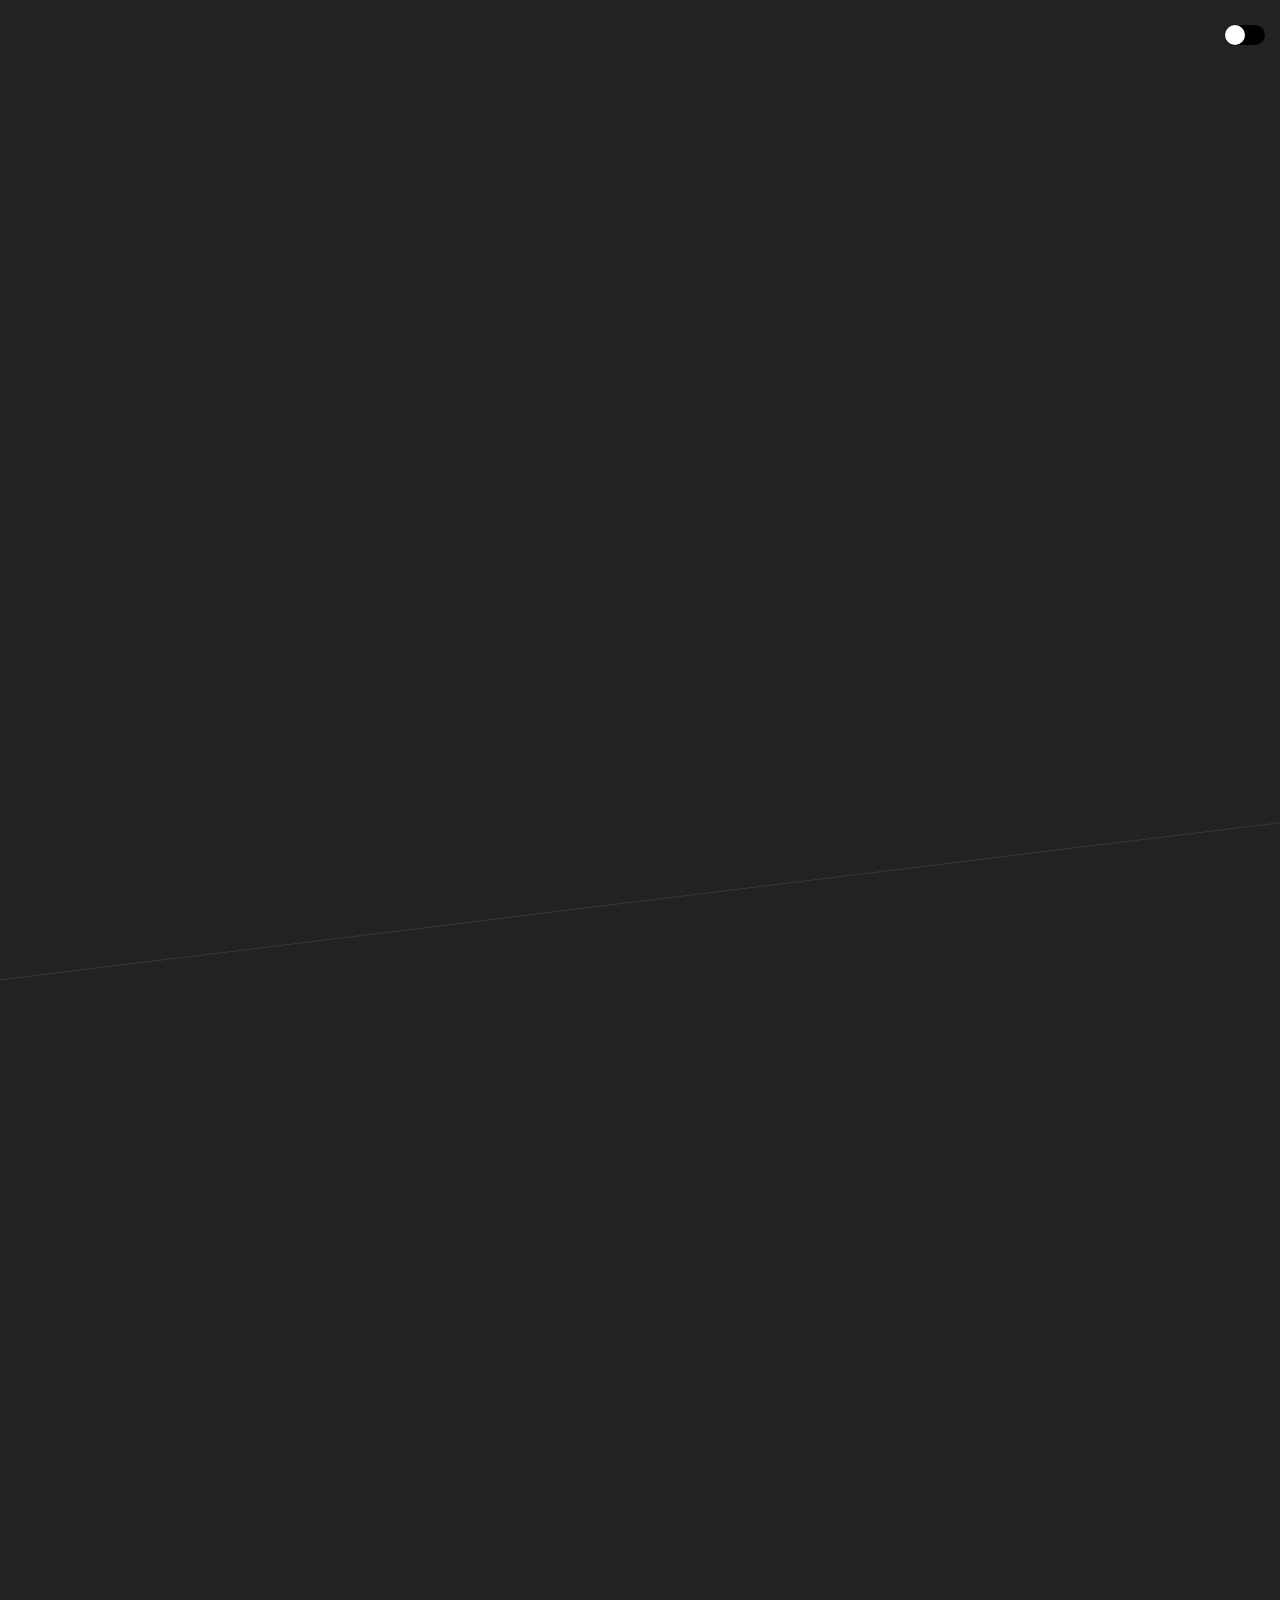
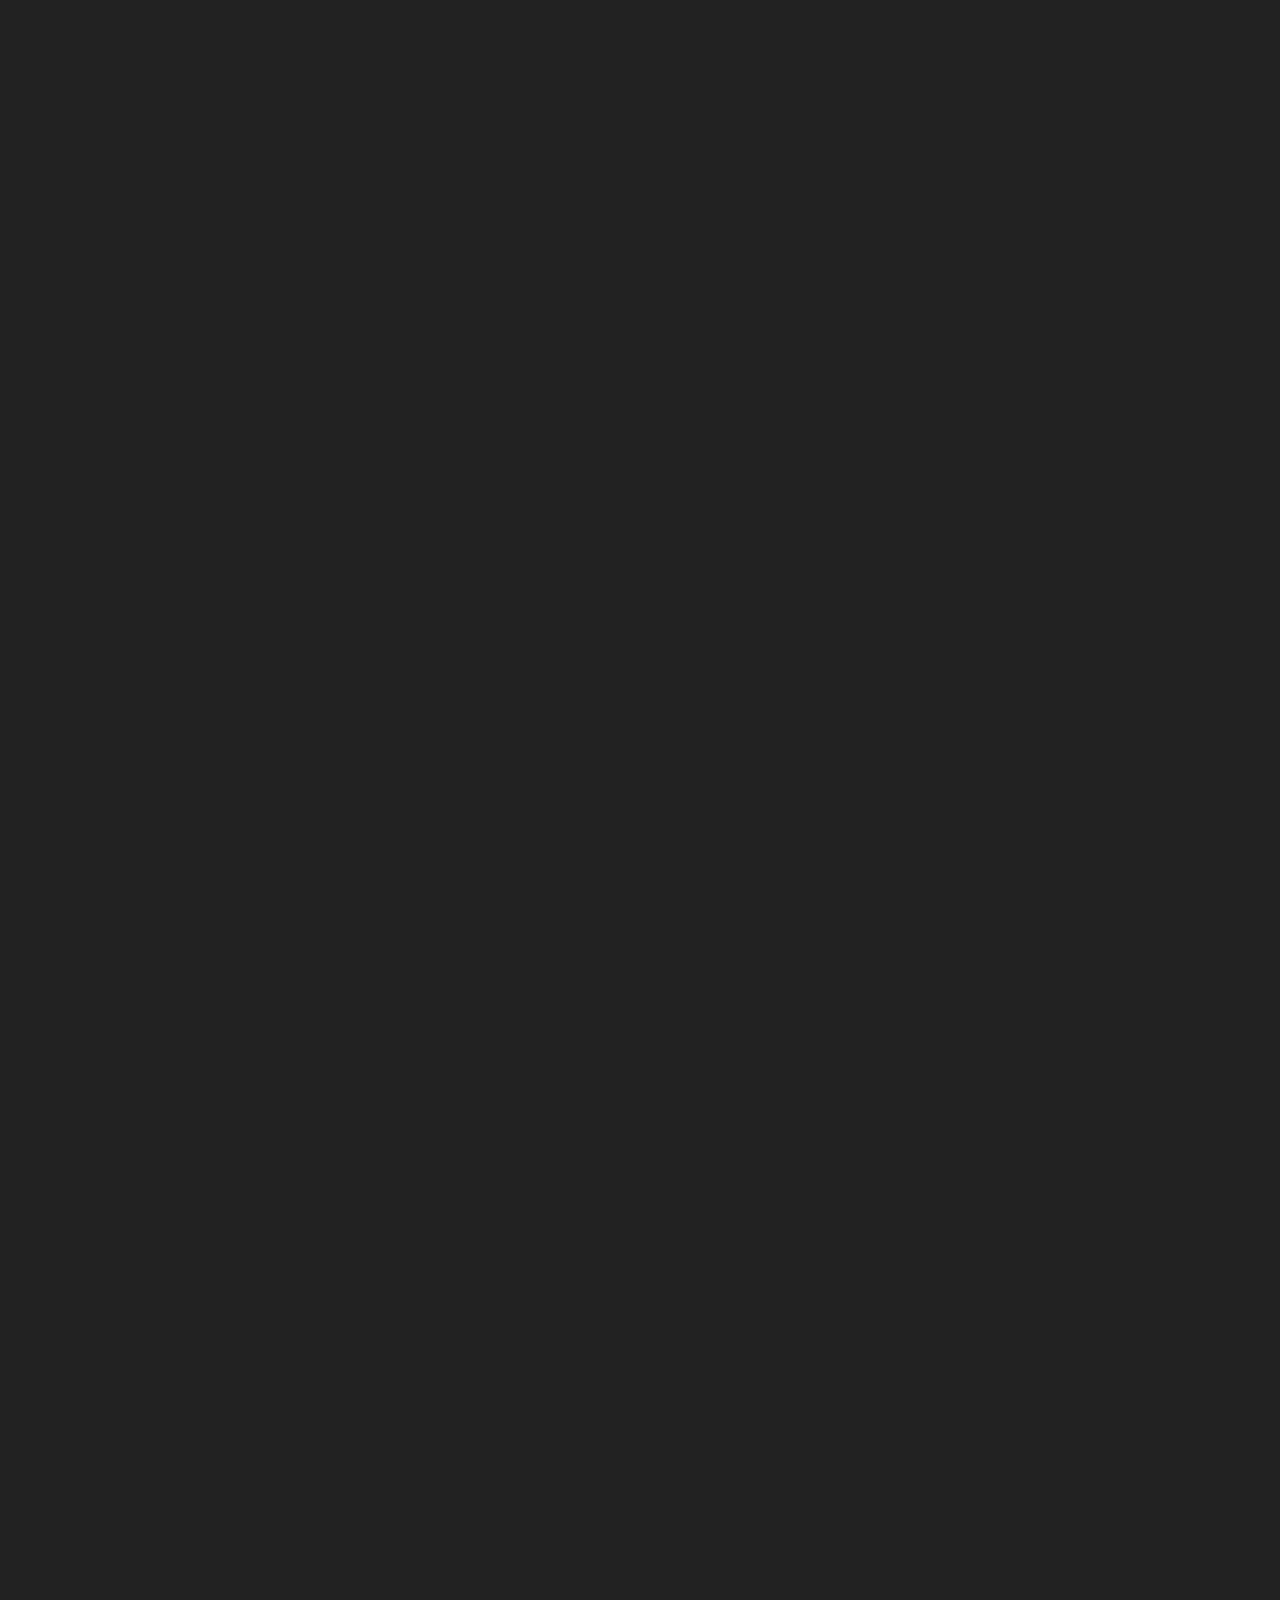
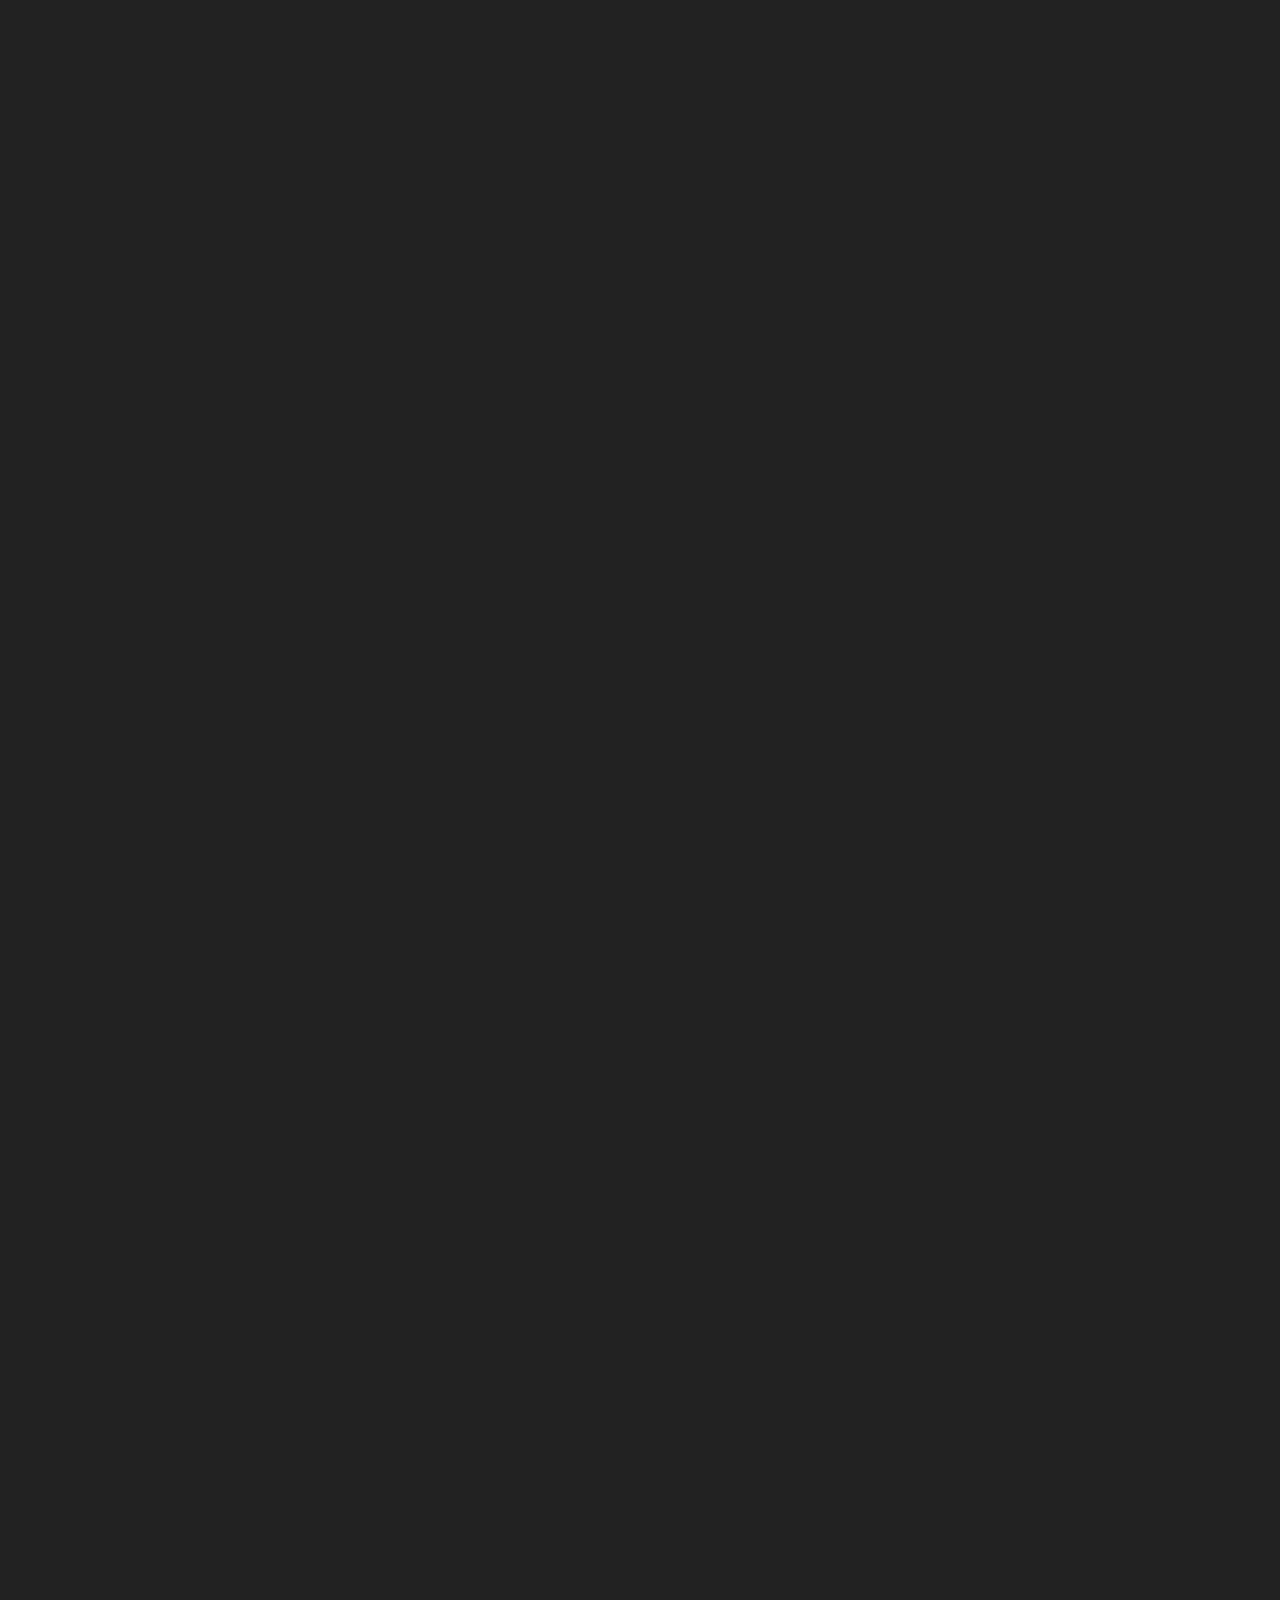
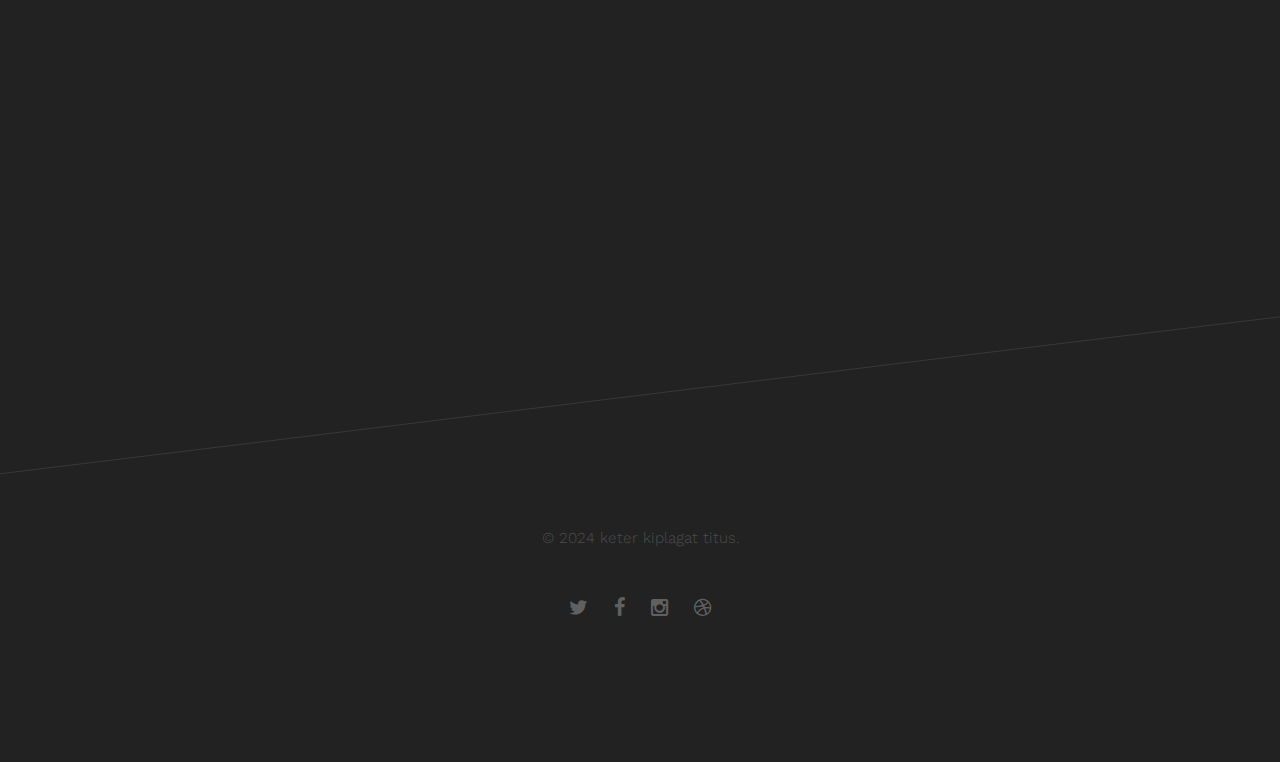
==== index.html @ f010ce53 "SEO update" ====
<!DOCTYPE html>
<!--[if lt IE 7]>      <html class="no-js lt-ie9 lt-ie8 lt-ie7"> <![endif]-->
<!--[if IE 7]>         <html class="no-js lt-ie9 lt-ie8"> <![endif]-->
<!--[if IE 8]>         <html class="no-js lt-ie9"> <![endif]-->
<!--[if gt IE 8]><!-->
<html class="no-js"> <!--<![endif]-->

<head>
	<meta charset="utf-8">
	<meta http-equiv="X-UA-Compatible" content="IE=edge">
	<title>Keter Titus</title>
	<meta name="viewport" content="width=device-width, initial-scale=1">
	<meta name="description" content="developer, writer, speaker, visionary " />
	<meta name="keywords" content="Keter, Titus, Kiplagat,developer, writer, speaker, footballer " />
	<meta name="author" content="keter titus" />

	<!-- Facebook and Twitter integration -->
	<meta property="og:title" content="" />
	<meta property="og:image" content="" />
	<meta property="og:url" content="" />
	<meta property="og:site_name" content="" />
	<meta property="og:description" content="" />
	<meta name="twitter:title" content="" />
	<meta name="twitter:image" content="" />
	<meta name="twitter:url" content="" />
	<meta name="twitter:card" content="" />

	<!-- Place favicon.ico and apple-touch-icon.png in the root directory -->
	<link rel="shortcut icon" href="favicon.ico">
	<link href='https://fonts.googleapis.com/css?family=Work+Sans:400,300,600,700' rel='stylesheet' type='text/css'>
	<link href='https://fonts.googleapis.com/css?family=Playfair+Display:400,400italic,700italic,700' rel='stylesheet'
		type='text/css'>
	<!-- Animate.css -->
	<link rel="stylesheet" href="css/animate.css">
	<!-- Flexslider -->
	<link rel="stylesheet" href="css/flexslider.css">
	<!-- Icomoon Icon Fonts-->
	<link rel="stylesheet" href="css/icomoon.css">
	<!-- Bootstrap  -->
	<link rel="stylesheet" href="css/bootstrap.css">
	<link rel="stylesheet" id="theme-switch" href="css/style.css">
	<!-- jQuery -->
	<script src="js/jquery.min.js"></script>
	<!-- jQuery Cookie -->
	<script src="js/jquery.cookie.js"></script>
	<script>
		if ($.cookie('styleCookie') === 'style-light.css') {
			$('html, body').css('background', '#eeeeee');
		} else if ($.cookie('styleCookie') === 'style.css') {
			$('html, body').css('background', '#222222');
		}
	</script>
	<!-- jQuery Easing -->
	<script src="js/jquery.easing.1.3.js"></script>
	<!-- Bootstrap -->
	<script src="js/bootstrap.min.js"></script>
	<!-- Waypoints -->
	<script src="js/jquery.waypoints.min.js"></script>
	<!-- Flexslider -->
	<script src="js/jquery.flexslider-min.js"></script>
	<!-- Viewport Units Buggyfill -->
	<script src="js/viewport-units-buggyfill.js"></script>
	<script src="js/google_map.js"></script>
	<script src="js/main.js"></script>
	<script src="js/modernizr-2.6.2.min.js"></script>


</head>
<style>
	.eTitle {
		display: flex;
		align-items: center;
		gap: 1vw;
	}
</style>

<body>

	<!-- Loader -->
	<div class="fh5co-loader"></div>

	<div id="fh5co-page">
		<nav id="fh5co-nav" role="navigation">
			<ul>
				<li class="animate-box fh5co-active"><a href="index.html" class="transition">Bio</a></li>
				<li class="animate-box"><a href="portfolio.html" class="transition">portfolio</a></li>
			</ul>
			<a class="style-toggle js-style-toggle" data-style="default" href="#">
				<span class="fh5co-circle"></span>
			</a>
		</nav>
		<header id="fh5co-header" role="banner" class="fh5co-project js-fh5co-waypoint no-border" data-colorbg="#222222"
			data-next="yes">
			<div class="container">
				<div class="fh5co-text-wrap animate-box" id="container">
					<div class="fh5co-intro-text">
						<h1>Hello, <span>I&acute;m KETER TITUS</span></h1>
						<!-- <h2>Explore my <a href="#" target="_blank">Github profile</a></h2> -->
						<h2>juniour developer, writer, speaker</h2>
					</div>

				</div>

			</div>
			<style>
				span {
					text-wrap: nowrap;
				}
			</style>
			<div class="btn-next animate-box fh5co-learn-more">
				<a href="#" class="scroll-btn">
					<span>More details</span>
					<i class="icon-chevron-down"></i>
				</a>

			</div>
		</header>

		<div class="js-fh5co-waypoint fh5co-project-detail" id="fh5co-main" data-colorbg="">
			<div class="container">


				<div class="row">
					<div class="col-md-12">
						<div class="row row-bottom-padded-sm animate-box">
							<div class="col-md-12">
								<figure class="fh5co-bio-photo"><img src="images/me4crop.jpg" class="img-responsive"
										alt="Free HTML5 Bootstrap Template"></figure>
							</div>
						</div>
						<div class="row row-bottom-padded-sm animate-box">

							<p>" driven, upbeat, forward-thinking, and open-minded, devoted to finding better
								tech-driven solutions. <br>
								As a pan-African, I am passionate about leveraging technology to create homegrown
								solutions by Africans, for Africa and beyond. <br>
								I belive that intergrating tech solution into the Kenyan Business Landscape
								Guarantess much progress and growth".</p>
							<div class="col-md-3">
								<h3 class="fh5co-section-heading"><span class="fh5co-number">N<sup>o</sup> 1</span> Bio
								</h3>
							</div>
							<div class="col-md-9">
								<section class="event-schedule">
									<div class="eduC">
										<div class="title">
											🏛️&ThickSpace;&ThickSpace;&MediumSpace;EDUCATION
										</div>
										<div class="titleGap"></div>
										<div class="titleGap"></div>
										<!-- Graduation Cap SVG -->
										<div class="eTitle">
											<?xml version="1.0" encoding="utf-8"?>
											<svg version="1.1" id="Layer_1" xmlns="http://www.w3.org/2000/svg"
												xmlns:xlink="http://www.w3.org/1999/xlink" x="0px" y="0px"
												viewBox="0 0 122.88 73.27"
												style="enable-background: new 0 0 122.88 73.27" xml:space="preserve"
												width="24" height="24" fill="white">
												<g>
													<path class="st0"
														d="M104.27,58.88l-0.54-19.99l-32.85,9.49c-2.96,0.65-5.88,0.96-8.74,0.97c-3.07,0.01-6.09-0.32-9.06-0.97 L21.7,38.79v20.27c0.9,10.53,31.11,13.75,40.38,14.19c7.43,0.36,36.78-3.52,40.64-9.57C103.55,62.36,104.07,60.76,104.27,58.88 L104.27,58.88z M117.58,24.5v24.43h0.77c0.53,0,0.96,0.43,0.96,0.96v6.57c0,0.52-0.43,0.96-0.96,0.96h-0.77v2.3 c0.98,0.18,1.73,1.05,1.73,2.08v0c0,1.16-0.96,2.12-2.12,2.12h-3.79c-1.16,0-2.12-0.95-2.12-2.12v0c0-1.03,0.75-1.9,1.73-2.08v-2.3 h-0.77c-0.52,0-0.96-0.43-0.96-0.96v-6.57c0-0.53,0.43-0.96,0.96-0.96h0.77v-23L73.03,38.35c-7.24,1.72-14.48,1.84-21.72,0 L7.18,25.18l-3.99-1.19c-4.97-2.03-3.73-6.8,0.9-7.9L54,1.19c5.15-1.47,10.29-1.7,15.44,0l49.01,14.72 c5.33,1.3,6.38,6.23,0.18,8.26L117.58,24.5L117.58,24.5z" />
												</g>
											</svg>

											<h3 class="text">Kabarak University - Nakuru</h3>
										</div>
										<p class="event-time">2021 - 2025</p>
										<p class="textMain">
											Undergraduate: BSc Computer Science
										</p>

										<!-- First Event: School -->

										<div class="eTitle">
											<!-- School Building SVG -->
											<svg id="Layer_1" data-name="Layer 1" xmlns="http://www.w3.org/2000/svg"
												viewBox="0 0 122.88 96.44" width="24" height="24" fill="white">
												<title>open-book</title>
												<path
													d="M12,73.51q.2-34.74.39-69.38A3.21,3.21,0,0,1,15,1h0C23.4-.75,36.64-.31,45.63,3.14a35.46,35.46,0,0,1,16,11.65,37.34,37.34,0,0,1,16-11.15C86.12.4,99-.38,108.23,1A3.2,3.2,0,0,1,111,4.14h0V73.8A3.21,3.21,0,0,1,107.77,77a3.49,3.49,0,0,1-.74-.09A53.45,53.45,0,0,0,83.58,79.1a71,71,0,0,0-15.77,8.26,69.09,69.09,0,0,1,21.24-3.1,125.42,125.42,0,0,1,27.41,3.48V14.84h3.21a3.21,3.21,0,0,1,3.21,3.21V91.94a3.21,3.21,0,0,1-3.21,3.21,3.18,3.18,0,0,1-1-.17A121.77,121.77,0,0,0,89,90.65a61.89,61.89,0,0,0-25.76,5.26,3.39,3.39,0,0,1-3.64,0,61.86,61.86,0,0,0-25.76-5.26A121.77,121.77,0,0,0,4.24,95a3.18,3.18,0,0,1-1,.17A3.21,3.21,0,0,1,0,91.94V18.05a3.21,3.21,0,0,1,3.21-3.21H6.42v72.9a125.42,125.42,0,0,1,27.41-3.48,68.84,68.84,0,0,1,22.71,3.57A48.7,48.7,0,0,0,41,79.39c-7-2.3-17.68-3.07-25.49-2.4A3.21,3.21,0,0,1,12,74.06a5,5,0,0,1,0-.55ZM73.64,64.4a2.3,2.3,0,1,1-2.5-3.85,51.46,51.46,0,0,1,11.8-5.4,53.73,53.73,0,0,1,13-2.67,2.29,2.29,0,1,1,.25,4.58,49.42,49.42,0,0,0-11.79,2.46A46.73,46.73,0,0,0,73.64,64.4Zm.2-17.76a2.29,2.29,0,0,1-2.46-3.87,52.71,52.71,0,0,1,11.74-5.3A54.12,54.12,0,0,1,95.9,34.85a2.3,2.3,0,0,1,.25,4.59,49.3,49.3,0,0,0-11.63,2.4,48,48,0,0,0-10.68,4.8Zm.06-17.7a2.3,2.3,0,1,1-2.46-3.89,52.54,52.54,0,0,1,11.72-5.27,53.71,53.71,0,0,1,12.74-2.6,2.29,2.29,0,1,1,.25,4.58,49.35,49.35,0,0,0-11.59,2.39A47.91,47.91,0,0,0,73.9,28.94ZM51.74,60.55a2.3,2.3,0,1,1-2.5,3.85,46.73,46.73,0,0,0-10.72-4.88,49.42,49.42,0,0,0-11.79-2.46A2.29,2.29,0,1,1,27,52.48a53.73,53.73,0,0,1,13,2.67,51.46,51.46,0,0,1,11.8,5.4ZM51.5,42.77A2.29,2.29,0,0,1,49,46.64a48,48,0,0,0-10.68-4.8,49.3,49.3,0,0,0-11.63-2.4A2.3,2.3,0,0,1,27,34.85a54.12,54.12,0,0,1,12.78,2.62,52.71,52.71,0,0,1,11.74,5.3Zm-.06-17.72A2.3,2.3,0,1,1,49,28.94a47.91,47.91,0,0,0-10.66-4.79,49.35,49.35,0,0,0-11.59-2.39A2.29,2.29,0,1,1,27,17.18a53.71,53.71,0,0,1,12.74,2.6,52.54,52.54,0,0,1,11.72,5.27ZM104.56,7c-7.42-.7-18.06.12-24.73,2.65A30,30,0,0,0,64.7,21.46V81.72a76.76,76.76,0,0,1,16.72-8.66,62.85,62.85,0,0,1,23.14-2.87V7ZM58.28,81.1V21.37c-3.36-5.93-8.79-9.89-14.93-12.24-7-2.67-17.75-3.27-24.56-2.3l-.36,63.56c7.43-.27,17.69.68,24.52,2.91a54.94,54.94,0,0,1,15.33,7.8Z" />
											</svg>

											<h3 class="text">St Patrick's National School - Iten</h3>
										</div>
										<p class="event-time">Year: 2017- 2020</p>


									</div>
								</section>

							</div>
						</div>

						<div class="row row-bottom-padded-sm animate-box">
							<div class="col-md-12">
								<figure class="fh5co-bio-photo"><img src="images/me2.JPG" class="img-responsive"
										alt="Free HTML5 Bootstrap Template"></figure>
							</div>
						</div>

						<div class="row animate-box row-bottom-padded-sm">
							<div class="col-md-3">
								<h3 class="fh5co-section-heading"><span class="fh5co-number">N<sup>o</sup> 2</span>
									Skills</h3>
							</div>
							<div class="col-md-9">
								<h3>Internet of Things(IoT)</h3>
								<p>Design and Implementation of Microproccessor base systems, Embeded systems and
									Real-Harware monitoring and response systems</p>
								<h3>Data Science and Artificial Intelligence</h3>
								<!-- <b> Fullstack Website and web application development</b> -->
								<p>Data manipulation and management with <b>Python</b> and <b>R</b></p>
								<p>Computer vision: Image analysis and manipulation</p>
								<p>Natural language Processing(NLP): custom chatbot design, training <a href="#"
										target="_blank">language sythesis models</a> ...</p>
								<p>Automated systems with AI</p>
								<h3>Software development</h3>
								<b> Fullstack Website and web application development</b>
								<p><a href="#" target="_blank">Frontend and backend design</a> with Node js, Django,
									Flask, FastApi,React, Tailwind HTML
									and CSS</p>
								<b> Native Application development</b>
								<p><a href="#" target="_blank">Android, IOS, Windows and Mac applications</a> with
									cross-platform frameworks- Flutter ,
									React Native</p>
								<h3>Database Administration</h3>
								<p>Database design and management</p>
								<h3>Network Administration</h3>
								<p>Network security, design and management</p>
							</div>
						</div>


						<div class="row animate-box row-bottom-padded-sm">
							<div class="col-md-3">
								<h3 class="fh5co-section-heading"><span class="fh5co-number">N<sup>o</sup> 3</span>
									Connect</h3>
							</div>
							<div class="col-md-9">
								<ul class="fh5co-social fh5co-stack">
									<li>
										<a href="#"><i class="icon-mail2"></i> ketertitus815@gmail.com</a>
									</li>
									<li>
										<a href="#"><i class="icon-twitter"></i> Twitter</a>
									</li>
									<li>
										<a href="#"><i class="icon-whatsapp"></i>+254 711 372 214</a>
									</li>
									<li>
										<a href="#"><i class="icon-phone"></i>+254 711 372 214</a>
									</li>
									<li>
										<a href="#"><i class="icon-facebook"></i> Facebook</a>
									</li>
									<li>
										<a href="#"><i class="icon-instagram"></i> Instagram</a>
									</li>
									<li>
										<a href="#"><i class="icon-dribbble"></i> Dribbble</a>
									</li>

								</ul>
							</div>
						</div>
					</div>
				</div>
			</div>
		</div>

		<footer id="fh5co-footer" class="js-fh5co-waypoint">
			<div class="container">
				<div class="row">
					<div class="col-md-12 text-center">
						<p><small>&copy; 2024 keter kiplagat titus.</small> </p>
						<ul class="fh5co-social">
							<li>
								<a href="#"><i class="icon-twitter"></i></a>
							</li>
							<li>
								<a href="#"><i class="icon-facebook"></i></a>
							</li>
							<li>
								<a href="#"><i class="icon-instagram"></i></a>
							</li>
							<li>
								<a href="#"><i class="icon-dribbble"></i></a>
							</li>
						</ul>
					</div>
				</div>
			</div>
		</footer>

	</div>

</body>

</html>
---- css/icomoon.css ----
@font-face {
	font-family: 'icomoon';
	src:url('../fonts/icomoon/icomoon.eot?qtatmt');
	src:url('../fonts/icomoon/icomoon.eot?qtatmt#iefix') format('embedded-opentype'),
		url('../fonts/icomoon/icomoon.ttf?qtatmt') format('truetype'),
		url('../fonts/icomoon/icomoon.woff?qtatmt') format('woff'),
		url('../fonts/icomoon/icomoon.svg?qtatmt#icomoon') format('svg');
	font-weight: normal;
	font-style: normal;
}

[class^="icon-"], [class*=" icon-"] {
	font-family: 'icomoon';
	speak: none;
	font-style: normal;
	font-weight: normal;
	font-variant: normal;
	text-transform: none;
	line-height: 1;

	/* Better Font Rendering =========== */
	-webkit-font-smoothing: antialiased;
	-moz-osx-font-smoothing: grayscale;
}

.icon-glass:before {
	content: "\f000";
}
.icon-music:before {
	content: "\f001";
}
.icon-search2:before {
	content: "\f002";
}
.icon-envelope-o:before {
	content: "\f003";
}
.icon-heart:before {
	content: "\f004";
}
.icon-star:before {
	content: "\f005";
}
.icon-star-o:before {
	content: "\f006";
}
.icon-user:before {
	content: "\f007";
}
.icon-film:before {
	content: "\f008";
}
.icon-th-large:before {
	content: "\f009";
}
.icon-th:before {
	content: "\f00a";
}
.icon-th-list:before {
	content: "\f00b";
}
.icon-check:before {
	content: "\f00c";
}
.icon-close:before {
	content: "\f00d";
}
.icon-remove:before {
	content: "\f00d";
}
.icon-times:before {
	content: "\f00d";
}
.icon-search-plus:before {
	content: "\f00e";
}
.icon-search-minus:before {
	content: "\f010";
}
.icon-power-off:before {
	content: "\f011";
}
.icon-signal:before {
	content: "\f012";
}
.icon-cog:before {
	content: "\f013";
}
.icon-gear:before {
	content: "\f013";
}
.icon-trash-o:before {
	content: "\f014";
}
.icon-home:before {
	content: "\f015";
}
.icon-file-o:before {
	content: "\f016";
}
.icon-clock-o:before {
	content: "\f017";
}
.icon-road:before {
	content: "\f018";
}
.icon-download:before {
	content: "\f019";
}
.icon-arrow-circle-o-down:before {
	content: "\f01a";
}
.icon-arrow-circle-o-up:before {
	content: "\f01b";
}
.icon-inbox:before {
	content: "\f01c";
}
.icon-play-circle-o:before {
	content: "\f01d";
}
.icon-repeat2:before {
	content: "\f01e";
}
.icon-rotate-right:before {
	content: "\f01e";
}
.icon-refresh:before {
	content: "\f021";
}
.icon-list-alt:before {
	content: "\f022";
}
.icon-lock:before {
	content: "\f023";
}
.icon-flag:before {
	content: "\f024";
}
.icon-headphones:before {
	content: "\f025";
}
.icon-volume-off:before {
	content: "\f026";
}
.icon-volume-down:before {
	content: "\f027";
}
.icon-volume-up:before {
	content: "\f028";
}
.icon-qrcode:before {
	content: "\f029";
}
.icon-barcode:before {
	content: "\f02a";
}
.icon-tag:before {
	content: "\f02b";
}
.icon-tags:before {
	content: "\f02c";
}
.icon-book:before {
	content: "\f02d";
}
.icon-bookmark:before {
	content: "\f02e";
}
.icon-print:before {
	content: "\f02f";
}
.icon-camera:before {
	content: "\f030";
}
.icon-font:before {
	content: "\f031";
}
.icon-bold:before {
	content: "\f032";
}
.icon-italic:before {
	content: "\f033";
}
.icon-text-height:before {
	content: "\f034";
}
.icon-text-width:before {
	content: "\f035";
}
.icon-align-left:before {
	content: "\f036";
}
.icon-align-center2:before {
	content: "\f037";
}
.icon-align-right:before {
	content: "\f038";
}
.icon-align-justify2:before {
	content: "\f039";
}
.icon-list:before {
	content: "\f03a";
}
.icon-dedent:before {
	content: "\f03b";
}
.icon-outdent:before {
	content: "\f03b";
}
.icon-indent:before {
	content: "\f03c";
}
.icon-video-camera:before {
	content: "\f03d";
}
.icon-image:before {
	content: "\f03e";
}
.icon-photo:before {
	content: "\f03e";
}
.icon-picture-o:before {
	content: "\f03e";
}
.icon-pencil:before {
	content: "\f040";
}
.icon-map-marker:before {
	content: "\f041";
}
.icon-adjust:before {
	content: "\f042";
}
.icon-tint:before {
	content: "\f043";
}
.icon-edit:before {
	content: "\f044";
}
.icon-pencil-square-o:before {
	content: "\f044";
}
.icon-share-square-o:before {
	content: "\f045";
}
.icon-check-square-o:before {
	content: "\f046";
}
.icon-arrows:before {
	content: "\f047";
}
.icon-step-backward:before {
	content: "\f048";
}
.icon-fast-backward:before {
	content: "\f049";
}
.icon-backward:before {
	content: "\f04a";
}
.icon-play2:before {
	content: "\f04b";
}
.icon-pause2:before {
	content: "\f04c";
}
.icon-stop2:before {
	content: "\f04d";
}
.icon-forward:before {
	content: "\f04e";
}
.icon-fast-forward2:before {
	content: "\f050";
}
.icon-step-forward:before {
	content: "\f051";
}
.icon-eject:before {
	content: "\f052";
}
.icon-chevron-left:before {
	content: "\f053";
}
.icon-chevron-right:before {
	content: "\f054";
}
.icon-plus-circle:before {
	content: "\f055";
}
.icon-minus-circle:before {
	content: "\f056";
}
.icon-times-circle:before {
	content: "\f057";
}
.icon-check-circle:before {
	content: "\f058";
}
.icon-question-circle:before {
	content: "\f059";
}
.icon-info-circle:before {
	content: "\f05a";
}
.icon-crosshairs:before {
	content: "\f05b";
}
.icon-times-circle-o:before {
	content: "\f05c";
}
.icon-check-circle-o:before {
	content: "\f05d";
}
.icon-ban2:before {
	content: "\f05e";
}
.icon-arrow-left:before {
	content: "\f060";
}
.icon-arrow-right:before {
	content: "\f061";
}
.icon-arrow-up:before {
	content: "\f062";
}
.icon-arrow-down:before {
	content: "\f063";
}
.icon-mail-forward:before {
	content: "\f064";
}
.icon-share:before {
	content: "\f064";
}
.icon-expand2:before {
	content: "\f065";
}
.icon-compress:before {
	content: "\f066";
}
.icon-plus:before {
	content: "\f067";
}
.icon-minus:before {
	content: "\f068";
}
.icon-asterisk:before {
	content: "\f069";
}
.icon-exclamation-circle:before {
	content: "\f06a";
}
.icon-gift:before {
	content: "\f06b";
}
.icon-leaf:before {
	content: "\f06c";
}
.icon-fire:before {
	content: "\f06d";
}
.icon-eye:before {
	content: "\f06e";
}
.icon-eye-slash:before {
	content: "\f070";
}
.icon-exclamation-triangle:before {
	content: "\f071";
}
.icon-warning:before {
	content: "\f071";
}
.icon-plane:before {
	content: "\f072";
}
.icon-calendar:before {
	content: "\f073";
}
.icon-random:before {
	content: "\f074";
}
.icon-comment:before {
	content: "\f075";
}
.icon-magnet:before {
	content: "\f076";
}
.icon-chevron-up:before {
	content: "\f077";
}
.icon-chevron-down:before {
	content: "\f078";
}
.icon-retweet:before {
	content: "\f079";
}
.icon-shopping-cart:before {
	content: "\f07a";
}
.icon-folder:before {
	content: "\f07b";
}
.icon-folder-open:before {
	content: "\f07c";
}
.icon-arrows-v:before {
	content: "\f07d";
}
.icon-arrows-h:before {
	content: "\f07e";
}
.icon-bar-chart:before {
	content: "\f080";
}
.icon-bar-chart-o:before {
	content: "\f080";
}
.icon-twitter-square:before {
	content: "\f081";
}
.icon-facebook-square:before {
	content: "\f082";
}
.icon-camera-retro:before {
	content: "\f083";
}
.icon-key:before {
	content: "\f084";
}
.icon-cogs:before {
	content: "\f085";
}
.icon-gears:before {
	content: "\f085";
}
.icon-comments:before {
	content: "\f086";
}
.icon-thumbs-o-up:before {
	content: "\f087";
}
.icon-thumbs-o-down:before {
	content: "\f088";
}
.icon-star-half:before {
	content: "\f089";
}
.icon-heart-o:before {
	content: "\f08a";
}
.icon-sign-out:before {
	content: "\f08b";
}
.icon-linkedin-square:before {
	content: "\f08c";
}
.icon-thumb-tack:before {
	content: "\f08d";
}
.icon-external-link:before {
	content: "\f08e";
}
.icon-sign-in:before {
	content: "\f090";
}
.icon-trophy:before {
	content: "\f091";
}
.icon-github-square:before {
	content: "\f092";
}
.icon-upload:before {
	content: "\f093";
}
.icon-lemon-o:before {
	content: "\f094";
}
.icon-phone:before {
	content: "\f095";
}
.icon-square-o:before {
	content: "\f096";
}
.icon-bookmark-o:before {
	content: "\f097";
}
.icon-phone-square:before {
	content: "\f098";
}
.icon-twitter:before {
	content: "\f099";
}
.icon-facebook:before {
	content: "\f09a";
}
.icon-facebook-f:before {
	content: "\f09a";
}
.icon-github:before {
	content: "\f09b";
}
.icon-unlock2:before {
	content: "\f09c";
}
.icon-credit-card:before {
	content: "\f09d";
}
.icon-feed:before {
	content: "\f09e";
}
.icon-rss:before {
	content: "\f09e";
}
.icon-hdd-o:before {
	content: "\f0a0";
}
.icon-bullhorn:before {
	content: "\f0a1";
}
.icon-bell-o:before {
	content: "\f0a2";
}
.icon-certificate:before {
	content: "\f0a3";
}
.icon-hand-o-right:before {
	content: "\f0a4";
}
.icon-hand-o-left:before {
	content: "\f0a5";
}
.icon-hand-o-up:before {
	content: "\f0a6";
}
.icon-hand-o-down:before {
	content: "\f0a7";
}
.icon-arrow-circle-left:before {
	content: "\f0a8";
}
.icon-arrow-circle-right:before {
	content: "\f0a9";
}
.icon-arrow-circle-up:before {
	content: "\f0aa";
}
.icon-arrow-circle-down:before {
	content: "\f0ab";
}
.icon-globe:before {
	content: "\f0ac";
}
.icon-wrench:before {
	content: "\f0ad";
}
.icon-tasks:before {
	content: "\f0ae";
}
.icon-filter:before {
	content: "\f0b0";
}
.icon-briefcase:before {
	content: "\f0b1";
}
.icon-arrows-alt:before {
	content: "\f0b2";
}
.icon-group:before {
	content: "\f0c0";
}
.icon-users:before {
	content: "\f0c0";
}
.icon-chain:before {
	content: "\f0c1";
}
.icon-link:before {
	content: "\f0c1";
}
.icon-cloud:before {
	content: "\f0c2";
}
.icon-flask:before {
	content: "\f0c3";
}
.icon-cut:before {
	content: "\f0c4";
}
.icon-scissors:before {
	content: "\f0c4";
}
.icon-copy:before {
	content: "\f0c5";
}
.icon-files-o:before {
	content: "\f0c5";
}
.icon-paperclip:before {
	content: "\f0c6";
}
.icon-floppy-o:before {
	content: "\f0c7";
}
.icon-save:before {
	content: "\f0c7";
}
.icon-square:before {
	content: "\f0c8";
}
.icon-bars:before {
	content: "\f0c9";
}
.icon-navicon:before {
	content: "\f0c9";
}
.icon-reorder:before {
	content: "\f0c9";
}
.icon-list-ul:before {
	content: "\f0ca";
}
.icon-list-ol:before {
	content: "\f0cb";
}
.icon-strikethrough:before {
	content: "\f0cc";
}
.icon-underline:before {
	content: "\f0cd";
}
.icon-table:before {
	content: "\f0ce";
}
.icon-magic:before {
	content: "\f0d0";
}
.icon-truck:before {
	content: "\f0d1";
}
.icon-pinterest:before {
	content: "\f0d2";
}
.icon-pinterest-square:before {
	content: "\f0d3";
}
.icon-google-plus-square:before {
	content: "\f0d4";
}
.icon-google-plus:before {
	content: "\f0d5";
}
.icon-money:before {
	content: "\f0d6";
}
.icon-caret-down:before {
	content: "\f0d7";
}
.icon-caret-up:before {
	content: "\f0d8";
}
.icon-caret-left:before {
	content: "\f0d9";
}
.icon-caret-right:before {
	content: "\f0da";
}
.icon-columns2:before {
	content: "\f0db";
}
.icon-sort:before {
	content: "\f0dc";
}
.icon-unsorted:before {
	content: "\f0dc";
}
.icon-sort-desc:before {
	content: "\f0dd";
}
.icon-sort-down:before {
	content: "\f0dd";
}
.icon-sort-asc:before {
	content: "\f0de";
}
.icon-sort-up:before {
	content: "\f0de";
}
.icon-envelope:before {
	content: "\f0e0";
}
.icon-linkedin:before {
	content: "\f0e1";
}
.icon-rotate-left:before {
	content: "\f0e2";
}
.icon-undo:before {
	content: "\f0e2";
}
.icon-gavel:before {
	content: "\f0e3";
}
.icon-legal:before {
	content: "\f0e3";
}
.icon-dashboard:before {
	content: "\f0e4";
}
.icon-tachometer:before {
	content: "\f0e4";
}
.icon-comment-o:before {
	content: "\f0e5";
}
.icon-comments-o:before {
	content: "\f0e6";
}
.icon-bolt:before {
	content: "\f0e7";
}
.icon-flash:before {
	content: "\f0e7";
}
.icon-sitemap:before {
	content: "\f0e8";
}
.icon-umbrella2:before {
	content: "\f0e9";
}
.icon-clipboard:before {
	content: "\f0ea";
}
.icon-paste:before {
	content: "\f0ea";
}
.icon-lightbulb-o:before {
	content: "\f0eb";
}
.icon-exchange:before {
	content: "\f0ec";
}
.icon-cloud-download2:before {
	content: "\f0ed";
}
.icon-cloud-upload2:before {
	content: "\f0ee";
}
.icon-user-md:before {
	content: "\f0f0";
}
.icon-stethoscope:before {
	content: "\f0f1";
}
.icon-suitcase:before {
	content: "\f0f2";
}
.icon-bell:before {
	content: "\f0f3";
}
.icon-coffee:before {
	content: "\f0f4";
}
.icon-cutlery:before {
	content: "\f0f5";
}
.icon-file-text-o:before {
	content: "\f0f6";
}
.icon-building-o:before {
	content: "\f0f7";
}
.icon-hospital-o:before {
	content: "\f0f8";
}
.icon-ambulance:before {
	content: "\f0f9";
}
.icon-medkit:before {
	content: "\f0fa";
}
.icon-fighter-jet:before {
	content: "\f0fb";
}
.icon-beer:before {
	content: "\f0fc";
}
.icon-h-square:before {
	content: "\f0fd";
}
.icon-plus-square:before {
	content: "\f0fe";
}
.icon-angle-double-left:before {
	content: "\f100";
}
.icon-angle-double-right:before {
	content: "\f101";
}
.icon-angle-double-up:before {
	content: "\f102";
}
.icon-angle-double-down:before {
	content: "\f103";
}
.icon-angle-left:before {
	content: "\f104";
}
.icon-angle-right:before {
	content: "\f105";
}
.icon-angle-up:before {
	content: "\f106";
}
.icon-angle-down:before {
	content: "\f107";
}
.icon-desktop:before {
	content: "\f108";
}
.icon-laptop:before {
	content: "\f109";
}
.icon-tablet:before {
	content: "\f10a";
}
.icon-mobile:before {
	content: "\f10b";
}
.icon-mobile-phone:before {
	content: "\f10b";
}
.icon-circle-o:before {
	content: "\f10c";
}
.icon-quote-left:before {
	content: "\f10d";
}
.icon-quote-right:before {
	content: "\f10e";
}
.icon-spinner:before {
	content: "\f110";
}
.icon-circle:before {
	content: "\f111";
}
.icon-mail-reply:before {
	content: "\f112";
}
.icon-reply:before {
	content: "\f112";
}
.icon-github-alt:before {
	content: "\f113";
}
.icon-folder-o:before {
	content: "\f114";
}
.icon-folder-open-o:before {
	content: "\f115";
}
.icon-smile-o:before {
	content: "\f118";
}
.icon-frown-o:before {
	content: "\f119";
}
.icon-meh-o:before {
	content: "\f11a";
}
.icon-gamepad:before {
	content: "\f11b";
}
.icon-keyboard-o:before {
	content: "\f11c";
}
.icon-flag-o:before {
	content: "\f11d";
}
.icon-flag-checkered:before {
	content: "\f11e";
}
.icon-terminal:before {
	content: "\f120";
}
.icon-code:before {
	content: "\f121";
}
.icon-mail-reply-all:before {
	content: "\f122";
}
.icon-reply-all:before {
	content: "\f122";
}
.icon-star-half-empty:before {
	content: "\f123";
}
.icon-star-half-full:before {
	content: "\f123";
}
.icon-star-half-o:before {
	content: "\f123";
}
.icon-location-arrow:before {
	content: "\f124";
}
.icon-crop:before {
	content: "\f125";
}
.icon-code-fork:before {
	content: "\f126";
}
.icon-chain-broken:before {
	content: "\f127";
}
.icon-unlink:before {
	content: "\f127";
}
.icon-question:before {
	content: "\f128";
}
.icon-info:before {
	content: "\f129";
}
.icon-exclamation:before {
	content: "\f12a";
}
.icon-superscript:before {
	content: "\f12b";
}
.icon-subscript:before {
	content: "\f12c";
}
.icon-eraser:before {
	content: "\f12d";
}
.icon-puzzle-piece:before {
	content: "\f12e";
}
.icon-microphone2:before {
	content: "\f130";
}
.icon-microphone-slash:before {
	content: "\f131";
}
.icon-shield:before {
	content: "\f132";
}
.icon-calendar-o:before {
	content: "\f133";
}
.icon-fire-extinguisher:before {
	content: "\f134";
}
.icon-rocket:before {
	content: "\f135";
}
.icon-maxcdn:before {
	content: "\f136";
}
.icon-chevron-circle-left:before {
	content: "\f137";
}
.icon-chevron-circle-right:before {
	content: "\f138";
}
.icon-chevron-circle-up:before {
	content: "\f139";
}
.icon-chevron-circle-down:before {
	content: "\f13a";
}
.icon-html5:before {
	content: "\f13b";
}
.icon-css3:before {
	content: "\f13c";
}
.icon-anchor2:before {
	content: "\f13d";
}
.icon-unlock-alt:before {
	content: "\f13e";
}
.icon-bullseye:before {
	content: "\f140";
}
.icon-ellipsis-h:before {
	content: "\f141";
}
.icon-ellipsis-v:before {
	content: "\f142";
}
.icon-rss-square:before {
	content: "\f143";
}
.icon-play-circle:before {
	content: "\f144";
}
.icon-ticket:before {
	content: "\f145";
}
.icon-minus-square:before {
	content: "\f146";
}
.icon-minus-square-o:before {
	content: "\f147";
}
.icon-level-up:before {
	content: "\f148";
}
.icon-level-down:before {
	content: "\f149";
}
.icon-check-square:before {
	content: "\f14a";
}
.icon-pencil-square:before {
	content: "\f14b";
}
.icon-external-link-square:before {
	content: "\f14c";
}
.icon-share-square:before {
	content: "\f14d";
}
.icon-compass:before {
	content: "\f14e";
}
.icon-caret-square-o-down:before {
	content: "\f150";
}
.icon-toggle-down:before {
	content: "\f150";
}
.icon-caret-square-o-up:before {
	content: "\f151";
}
.icon-toggle-up:before {
	content: "\f151";
}
.icon-caret-square-o-right:before {
	content: "\f152";
}
.icon-toggle-right:before {
	content: "\f152";
}
.icon-eur:before {
	content: "\f153";
}
.icon-euro:before {
	content: "\f153";
}
.icon-gbp:before {
	content: "\f154";
}
.icon-dollar:before {
	content: "\f155";
}
.icon-usd:before {
	content: "\f155";
}
.icon-inr:before {
	content: "\f156";
}
.icon-rupee:before {
	content: "\f156";
}
.icon-cny:before {
	content: "\f157";
}
.icon-jpy:before {
	content: "\f157";
}
.icon-rmb:before {
	content: "\f157";
}
.icon-yen:before {
	content: "\f157";
}
.icon-rouble:before {
	content: "\f158";
}
.icon-rub:before {
	content: "\f158";
}
.icon-ruble:before {
	content: "\f158";
}
.icon-krw:before {
	content: "\f159";
}
.icon-won:before {
	content: "\f159";
}
.icon-bitcoin:before {
	content: "\f15a";
}
.icon-btc:before {
	content: "\f15a";
}
.icon-file2:before {
	content: "\f15b";
}
.icon-file-text:before {
	content: "\f15c";
}
.icon-sort-alpha-asc:before {
	content: "\f15d";
}
.icon-sort-alpha-desc:before {
	content: "\f15e";
}
.icon-sort-amount-asc:before {
	content: "\f160";
}
.icon-sort-amount-desc:before {
	content: "\f161";
}
.icon-sort-numeric-asc:before {
	content: "\f162";
}
.icon-sort-numeric-desc:before {
	content: "\f163";
}
.icon-thumbs-up:before {
	content: "\f164";
}
.icon-thumbs-down:before {
	content: "\f165";
}
.icon-youtube-square:before {
	content: "\f166";
}
.icon-youtube:before {
	content: "\f167";
}
.icon-xing:before {
	content: "\f168";
}
.icon-xing-square:before {
	content: "\f169";
}
.icon-youtube-play:before {
	content: "\f16a";
}
.icon-dropbox:before {
	content: "\f16b";
}
.icon-stack-overflow:before {
	content: "\f16c";
}
.icon-instagram:before {
	content: "\f16d";
}
.icon-flickr:before {
	content: "\f16e";
}
.icon-adn:before {
	content: "\f170";
}
.icon-bitbucket:before {
	content: "\f171";
}
.icon-bitbucket-square:before {
	content: "\f172";
}
.icon-tumblr:before {
	content: "\f173";
}
.icon-tumblr-square:before {
	content: "\f174";
}
.icon-long-arrow-down:before {
	content: "\f175";
}
.icon-long-arrow-up:before {
	content: "\f176";
}
.icon-long-arrow-left:before {
	content: "\f177";
}
.icon-long-arrow-right:before {
	content: "\f178";
}
.icon-apple:before {
	content: "\f179";
}
.icon-windows:before {
	content: "\f17a";
}
.icon-android:before {
	content: "\f17b";
}
.icon-linux:before {
	content: "\f17c";
}
.icon-dribbble:before {
	content: "\f17d";
}
.icon-skype:before {
	content: "\f17e";
}
.icon-foursquare:before {
	content: "\f180";
}
.icon-trello:before {
	content: "\f181";
}
.icon-female:before {
	content: "\f182";
}
.icon-male:before {
	content: "\f183";
}
.icon-gittip:before {
	content: "\f184";
}
.icon-gratipay:before {
	content: "\f184";
}
.icon-sun-o:before {
	content: "\f185";
}
.icon-moon-o:before {
	content: "\f186";
}
.icon-archive:before {
	content: "\f187";
}
.icon-bug:before {
	content: "\f188";
}
.icon-vk:before {
	content: "\f189";
}
.icon-weibo:before {
	content: "\f18a";
}
.icon-renren:before {
	content: "\f18b";
}
.icon-pagelines:before {
	content: "\f18c";
}
.icon-stack-exchange:before {
	content: "\f18d";
}
.icon-arrow-circle-o-right:before {
	content: "\f18e";
}
.icon-arrow-circle-o-left:before {
	content: "\f190";
}
.icon-caret-square-o-left:before {
	content: "\f191";
}
.icon-toggle-left:before {
	content: "\f191";
}
.icon-dot-circle-o:before {
	content: "\f192";
}
.icon-wheelchair:before {
	content: "\f193";
}
.icon-vimeo-square:before {
	content: "\f194";
}
.icon-try:before {
	content: "\f195";
}
.icon-turkish-lira:before {
	content: "\f195";
}
.icon-plus-square-o:before {
	content: "\f196";
}
.icon-space-shuttle:before {
	content: "\f197";
}
.icon-slack:before {
	content: "\f198";
}
.icon-envelope-square:before {
	content: "\f199";
}
.icon-wordpress:before {
	content: "\f19a";
}
.icon-openid:before {
	content: "\f19b";
}
.icon-bank:before {
	content: "\f19c";
}
.icon-institution:before {
	content: "\f19c";
}
.icon-university:before {
	content: "\f19c";
}
.icon-graduation-cap:before {
	content: "\f19d";
}
.icon-mortar-board:before {
	content: "\f19d";
}
.icon-yahoo:before {
	content: "\f19e";
}
.icon-google:before {
	content: "\f1a0";
}
.icon-reddit:before {
	content: "\f1a1";
}
.icon-reddit-square:before {
	content: "\f1a2";
}
.icon-stumbleupon-circle:before {
	content: "\f1a3";
}
.icon-stumbleupon:before {
	content: "\f1a4";
}
.icon-delicious:before {
	content: "\f1a5";
}
.icon-digg:before {
	content: "\f1a6";
}
.icon-pied-piper:before {
	content: "\f1a7";
}
.icon-pied-piper-alt:before {
	content: "\f1a8";
}
.icon-drupal:before {
	content: "\f1a9";
}
.icon-joomla:before {
	content: "\f1aa";
}
.icon-language:before {
	content: "\f1ab";
}
.icon-fax:before {
	content: "\f1ac";
}
.icon-building:before {
	content: "\f1ad";
}
.icon-child:before {
	content: "\f1ae";
}
.icon-paw:before {
	content: "\f1b0";
}
.icon-spoon:before {
	content: "\f1b1";
}
.icon-cube:before {
	content: "\f1b2";
}
.icon-cubes:before {
	content: "\f1b3";
}
.icon-behance:before {
	content: "\f1b4";
}
.icon-behance-square:before {
	content: "\f1b5";
}
.icon-steam:before {
	content: "\f1b6";
}
.icon-steam-square:before {
	content: "\f1b7";
}
.icon-recycle:before {
	content: "\f1b8";
}
.icon-automobile:before {
	content: "\f1b9";
}
.icon-car:before {
	content: "\f1b9";
}
.icon-cab:before {
	content: "\f1ba";
}
.icon-taxi:before {
	content: "\f1ba";
}
.icon-tree:before {
	content: "\f1bb";
}
.icon-spotify:before {
	content: "\f1bc";
}
.icon-deviantart:before {
	content: "\f1bd";
}
.icon-soundcloud:before {
	content: "\f1be";
}
.icon-database:before {
	content: "\f1c0";
}
.icon-file-pdf-o:before {
	content: "\f1c1";
}
.icon-file-word-o:before {
	content: "\f1c2";
}
.icon-file-excel-o:before {
	content: "\f1c3";
}
.icon-file-powerpoint-o:before {
	content: "\f1c4";
}
.icon-file-image-o:before {
	content: "\f1c5";
}
.icon-file-photo-o:before {
	content: "\f1c5";
}
.icon-file-picture-o:before {
	content: "\f1c5";
}
.icon-file-archive-o:before {
	content: "\f1c6";
}
.icon-file-zip-o:before {
	content: "\f1c6";
}
.icon-file-audio-o:before {
	content: "\f1c7";
}
.icon-file-sound-o:before {
	content: "\f1c7";
}
.icon-file-movie-o:before {
	content: "\f1c8";
}
.icon-file-video-o:before {
	content: "\f1c8";
}
.icon-file-code-o:before {
	content: "\f1c9";
}
.icon-vine:before {
	content: "\f1ca";
}
.icon-codepen:before {
	content: "\f1cb";
}
.icon-jsfiddle:before {
	content: "\f1cc";
}
.icon-life-bouy:before {
	content: "\f1cd";
}
.icon-life-buoy:before {
	content: "\f1cd";
}
.icon-life-ring:before {
	content: "\f1cd";
}
.icon-life-saver:before {
	content: "\f1cd";
}
.icon-support:before {
	content: "\f1cd";
}
.icon-circle-o-notch:before {
	content: "\f1ce";
}
.icon-ra:before {
	content: "\f1d0";
}
.icon-rebel:before {
	content: "\f1d0";
}
.icon-empire:before {
	content: "\f1d1";
}
.icon-ge:before {
	content: "\f1d1";
}
.icon-git-square:before {
	content: "\f1d2";
}
.icon-git:before {
	content: "\f1d3";
}
.icon-hacker-news:before {
	content: "\f1d4";
}
.icon-y-combinator-square:before {
	content: "\f1d4";
}
.icon-yc-square:before {
	content: "\f1d4";
}
.icon-tencent-weibo:before {
	content: "\f1d5";
}
.icon-qq:before {
	content: "\f1d6";
}
.icon-wechat:before {
	content: "\f1d7";
}
.icon-weixin:before {
	content: "\f1d7";
}
.icon-paper-plane:before {
	content: "\f1d8";
}
.icon-send:before {
	content: "\f1d8";
}
.icon-paper-plane-o:before {
	content: "\f1d9";
}
.icon-send-o:before {
	content: "\f1d9";
}
.icon-history:before {
	content: "\f1da";
}
.icon-circle-thin:before {
	content: "\f1db";
}
.icon-header:before {
	content: "\f1dc";
}
.icon-paragraph2:before {
	content: "\f1dd";
}
.icon-sliders:before {
	content: "\f1de";
}
.icon-share-alt:before {
	content: "\f1e0";
}
.icon-share-alt-square:before {
	content: "\f1e1";
}
.icon-bomb:before {
	content: "\f1e2";
}
.icon-futbol-o:before {
	content: "\f1e3";
}
.icon-soccer-ball-o:before {
	content: "\f1e3";
}
.icon-tty:before {
	content: "\f1e4";
}
.icon-binoculars:before {
	content: "\f1e5";
}
.icon-plug:before {
	content: "\f1e6";
}
.icon-slideshare:before {
	content: "\f1e7";
}
.icon-twitch:before {
	content: "\f1e8";
}
.icon-yelp:before {
	content: "\f1e9";
}
.icon-newspaper-o:before {
	content: "\f1ea";
}
.icon-wifi:before {
	content: "\f1eb";
}
.icon-calculator:before {
	content: "\f1ec";
}
.icon-paypal:before {
	content: "\f1ed";
}
.icon-google-wallet:before {
	content: "\f1ee";
}
.icon-cc-visa:before {
	content: "\f1f0";
}
.icon-cc-mastercard:before {
	content: "\f1f1";
}
.icon-cc-discover:before {
	content: "\f1f2";
}
.icon-cc-amex:before {
	content: "\f1f3";
}
.icon-cc-paypal:before {
	content: "\f1f4";
}
.icon-cc-stripe:before {
	content: "\f1f5";
}
.icon-bell-slash:before {
	content: "\f1f6";
}
.icon-bell-slash-o:before {
	content: "\f1f7";
}
.icon-trash:before {
	content: "\f1f8";
}
.icon-copyright:before {
	content: "\f1f9";
}
.icon-at:before {
	content: "\f1fa";
}
.icon-eyedropper:before {
	content: "\f1fb";
}
.icon-paint-brush:before {
	content: "\f1fc";
}
.icon-birthday-cake:before {
	content: "\f1fd";
}
.icon-area-chart:before {
	content: "\f1fe";
}
.icon-pie-chart:before {
	content: "\f200";
}
.icon-line-chart:before {
	content: "\f201";
}
.icon-lastfm:before {
	content: "\f202";
}
.icon-lastfm-square:before {
	content: "\f203";
}
.icon-toggle-off:before {
	content: "\f204";
}
.icon-toggle-on:before {
	content: "\f205";
}
.icon-bicycle:before {
	content: "\f206";
}
.icon-bus:before {
	content: "\f207";
}
.icon-ioxhost:before {
	content: "\f208";
}
.icon-angellist:before {
	content: "\f209";
}
.icon-cc:before {
	content: "\f20a";
}
.icon-ils:before {
	content: "\f20b";
}
.icon-shekel:before {
	content: "\f20b";
}
.icon-sheqel:before {
	content: "\f20b";
}
.icon-meanpath:before {
	content: "\f20c";
}
.icon-buysellads:before {
	content: "\f20d";
}
.icon-connectdevelop:before {
	content: "\f20e";
}
.icon-dashcube:before {
	content: "\f210";
}
.icon-forumbee:before {
	content: "\f211";
}
.icon-leanpub:before {
	content: "\f212";
}
.icon-sellsy:before {
	content: "\f213";
}
.icon-shirtsinbulk:before {
	content: "\f214";
}
.icon-simplybuilt:before {
	content: "\f215";
}
.icon-skyatlas:before {
	content: "\f216";
}
.icon-cart-plus:before {
	content: "\f217";
}
.icon-cart-arrow-down:before {
	content: "\f218";
}
.icon-diamond:before {
	content: "\f219";
}
.icon-ship:before {
	content: "\f21a";
}
.icon-user-secret:before {
	content: "\f21b";
}
.icon-motorcycle:before {
	content: "\f21c";
}
.icon-street-view:before {
	content: "\f21d";
}
.icon-heartbeat:before {
	content: "\f21e";
}
.icon-venus:before {
	content: "\f221";
}
.icon-mars:before {
	content: "\f222";
}
.icon-mercury:before {
	content: "\f223";
}
.icon-intersex:before {
	content: "\f224";
}
.icon-transgender:before {
	content: "\f224";
}
.icon-transgender-alt:before {
	content: "\f225";
}
.icon-venus-double:before {
	content: "\f226";
}
.icon-mars-double:before {
	content: "\f227";
}
.icon-venus-mars:before {
	content: "\f228";
}
.icon-mars-stroke:before {
	content: "\f229";
}
.icon-mars-stroke-v:before {
	content: "\f22a";
}
.icon-mars-stroke-h:before {
	content: "\f22b";
}
.icon-neuter:before {
	content: "\f22c";
}
.icon-genderless:before {
	content: "\f22d";
}
.icon-facebook-official:before {
	content: "\f230";
}
.icon-pinterest-p:before {
	content: "\f231";
}
.icon-whatsapp:before {
	content: "\f232";
}
.icon-server2:before {
	content: "\f233";
}
.icon-user-plus:before {
	content: "\f234";
}
.icon-user-times:before {
	content: "\f235";
}
.icon-bed:before {
	content: "\f236";
}
.icon-hotel:before {
	content: "\f236";
}
.icon-viacoin:before {
	content: "\f237";
}
.icon-train:before {
	content: "\f238";
}
.icon-subway:before {
	content: "\f239";
}
.icon-medium:before {
	content: "\f23a";
}
.icon-y-combinator:before {
	content: "\f23b";
}
.icon-yc:before {
	content: "\f23b";
}
.icon-optin-monster:before {
	content: "\f23c";
}
.icon-opencart:before {
	content: "\f23d";
}
.icon-expeditedssl:before {
	content: "\f23e";
}
.icon-battery-4:before {
	content: "\f240";
}
.icon-battery-full:before {
	content: "\f240";
}
.icon-battery-3:before {
	content: "\f241";
}
.icon-battery-three-quarters:before {
	content: "\f241";
}
.icon-battery-2:before {
	content: "\f242";
}
.icon-battery-half:before {
	content: "\f242";
}
.icon-battery-1:before {
	content: "\f243";
}
.icon-battery-quarter:before {
	content: "\f243";
}
.icon-battery-0:before {
	content: "\f244";
}
.icon-battery-empty:before {
	content: "\f244";
}
.icon-mouse-pointer:before {
	content: "\f245";
}
.icon-i-cursor:before {
	content: "\f246";
}
.icon-object-group:before {
	content: "\f247";
}
.icon-object-ungroup:before {
	content: "\f248";
}
.icon-sticky-note:before {
	content: "\f249";
}
.icon-sticky-note-o:before {
	content: "\f24a";
}
.icon-cc-jcb:before {
	content: "\f24b";
}
.icon-cc-diners-club:before {
	content: "\f24c";
}
.icon-clone:before {
	content: "\f24d";
}
.icon-balance-scale:before {
	content: "\f24e";
}
.icon-hourglass-o:before {
	content: "\f250";
}
.icon-hourglass-1:before {
	content: "\f251";
}
.icon-hourglass-start:before {
	content: "\f251";
}
.icon-hourglass-2:before {
	content: "\f252";
}
.icon-hourglass-half:before {
	content: "\f252";
}
.icon-hourglass-3:before {
	content: "\f253";
}
.icon-hourglass-end:before {
	content: "\f253";
}
.icon-hourglass:before {
	content: "\f254";
}
.icon-hand-grab-o:before {
	content: "\f255";
}
.icon-hand-rock-o:before {
	content: "\f255";
}
.icon-hand-paper-o:before {
	content: "\f256";
}
.icon-hand-stop-o:before {
	content: "\f256";
}
.icon-hand-scissors-o:before {
	content: "\f257";
}
.icon-hand-lizard-o:before {
	content: "\f258";
}
.icon-hand-spock-o:before {
	content: "\f259";
}
.icon-hand-pointer-o:before {
	content: "\f25a";
}
.icon-hand-peace-o:before {
	content: "\f25b";
}
.icon-trademark:before {
	content: "\f25c";
}
.icon-registered:before {
	content: "\f25d";
}
.icon-creative-commons:before {
	content: "\f25e";
}
.icon-gg:before {
	content: "\f260";
}
.icon-gg-circle:before {
	content: "\f261";
}
.icon-tripadvisor:before {
	content: "\f262";
}
.icon-odnoklassniki:before {
	content: "\f263";
}
.icon-odnoklassniki-square:before {
	content: "\f264";
}
.icon-get-pocket:before {
	content: "\f265";
}
.icon-wikipedia-w:before {
	content: "\f266";
}
.icon-safari:before {
	content: "\f267";
}
.icon-chrome:before {
	content: "\f268";
}
.icon-firefox:before {
	content: "\f269";
}
.icon-opera:before {
	content: "\f26a";
}
.icon-internet-explorer:before {
	content: "\f26b";
}
.icon-television:before {
	content: "\f26c";
}
.icon-tv:before {
	content: "\f26c";
}
.icon-contao:before {
	content: "\f26d";
}
.icon-500px:before {
	content: "\f26e";
}
.icon-amazon:before {
	content: "\f270";
}
.icon-calendar-plus-o:before {
	content: "\f271";
}
.icon-calendar-minus-o:before {
	content: "\f272";
}
.icon-calendar-times-o:before {
	content: "\f273";
}
.icon-calendar-check-o:before {
	content: "\f274";
}
.icon-industry:before {
	content: "\f275";
}
.icon-map-pin:before {
	content: "\f276";
}
.icon-map-signs:before {
	content: "\f277";
}
.icon-map-o:before {
	content: "\f278";
}
.icon-map:before {
	content: "\f279";
}
.icon-commenting:before {
	content: "\f27a";
}
.icon-commenting-o:before {
	content: "\f27b";
}
.icon-houzz:before {
	content: "\f27c";
}
.icon-vimeo:before {
	content: "\f27d";
}
.icon-black-tie:before {
	content: "\f27e";
}
.icon-fonticons:before {
	content: "\f280";
}
.icon-eye2:before {
	content: "\e000";
}
.icon-paper-clip:before {
	content: "\e001";
}
.icon-mail2:before {
	content: "\e002";
}
.icon-toggle:before {
	content: "\e003";
}
.icon-layout:before {
	content: "\e004";
}
.icon-link2:before {
	content: "\e005";
}
.icon-bell2:before {
	content: "\e006";
}
.icon-lock2:before {
	content: "\e007";
}
.icon-unlock:before {
	content: "\e008";
}
.icon-ribbon:before {
	content: "\e009";
}
.icon-image2:before {
	content: "\e010";
}
.icon-signal2:before {
	content: "\e011";
}
.icon-target:before {
	content: "\e012";
}
.icon-clipboard2:before {
	content: "\e013";
}
.icon-clock2:before {
	content: "\e014";
}
.icon-watch:before {
	content: "\e015";
}
.icon-air-play:before {
	content: "\e016";
}
.icon-camera2:before {
	content: "\e017";
}
.icon-video2:before {
	content: "\e018";
}
.icon-disc:before {
	content: "\e019";
}
.icon-printer:before {
	content: "\e020";
}
.icon-monitor:before {
	content: "\e021";
}
.icon-server:before {
	content: "\e022";
}
.icon-cog2:before {
	content: "\e023";
}
.icon-heart2:before {
	content: "\e024";
}
.icon-paragraph:before {
	content: "\e025";
}
.icon-align-justify:before {
	content: "\e026";
}
.icon-align-left2:before {
	content: "\e027";
}
.icon-align-center:before {
	content: "\e028";
}
.icon-align-right2:before {
	content: "\e029";
}
.icon-book2:before {
	content: "\e030";
}
.icon-layers2:before {
	content: "\e031";
}
.icon-stack:before {
	content: "\e032";
}
.icon-stack-2:before {
	content: "\e033";
}
.icon-paper:before {
	content: "\e034";
}
.icon-paper-stack:before {
	content: "\e035";
}
.icon-search:before {
	content: "\e036";
}
.icon-zoom-in:before {
	content: "\e037";
}
.icon-zoom-out:before {
	content: "\e038";
}
.icon-reply2:before {
	content: "\e039";
}
.icon-circle-plus:before {
	content: "\e040";
}
.icon-circle-minus:before {
	content: "\e041";
}
.icon-circle-check:before {
	content: "\e042";
}
.icon-circle-cross:before {
	content: "\e043";
}
.icon-square-plus:before {
	content: "\e044";
}
.icon-square-minus:before {
	content: "\e045";
}
.icon-square-check:before {
	content: "\e046";
}
.icon-square-cross:before {
	content: "\e047";
}
.icon-microphone:before {
	content: "\e048";
}
.icon-record:before {
	content: "\e049";
}
.icon-skip-back:before {
	content: "\e050";
}
.icon-rewind:before {
	content: "\e051";
}
.icon-play:before {
	content: "\e052";
}
.icon-pause:before {
	content: "\e053";
}
.icon-stop:before {
	content: "\e054";
}
.icon-fast-forward:before {
	content: "\e055";
}
.icon-skip-forward:before {
	content: "\e056";
}
.icon-shuffle2:before {
	content: "\e057";
}
.icon-repeat:before {
	content: "\e058";
}
.icon-folder2:before {
	content: "\e059";
}
.icon-umbrella:before {
	content: "\e060";
}
.icon-moon2:before {
	content: "\e061";
}
.icon-thermometer2:before {
	content: "\e062";
}
.icon-drop2:before {
	content: "\e063";
}
.icon-sun:before {
	content: "\e064";
}
.icon-cloud2:before {
	content: "\e065";
}
.icon-cloud-upload:before {
	content: "\e066";
}
.icon-cloud-download:before {
	content: "\e067";
}
.icon-upload2:before {
	content: "\e068";
}
.icon-download2:before {
	content: "\e069";
}
.icon-location2:before {
	content: "\e070";
}
.icon-location-2:before {
	content: "\e071";
}
.icon-map2:before {
	content: "\e072";
}
.icon-battery2:before {
	content: "\e073";
}
.icon-head:before {
	content: "\e074";
}
.icon-briefcase2:before {
	content: "\e075";
}
.icon-speech-bubble:before {
	content: "\e076";
}
.icon-anchor:before {
	content: "\e077";
}
.icon-globe2:before {
	content: "\e078";
}
.icon-box2:before {
	content: "\e079";
}
.icon-reload:before {
	content: "\e080";
}
.icon-share2:before {
	content: "\e081";
}
.icon-marquee:before {
	content: "\e082";
}
.icon-marquee-plus:before {
	content: "\e083";
}
.icon-marquee-minus:before {
	content: "\e084";
}
.icon-tag2:before {
	content: "\e085";
}
.icon-power:before {
	content: "\e086";
}
.icon-command:before {
	content: "\e087";
}
.icon-alt:before {
	content: "\e088";
}
.icon-esc:before {
	content: "\e089";
}
.icon-bar-graph2:before {
	content: "\e090";
}
.icon-bar-graph-2:before {
	content: "\e091";
}
.icon-pie-graph:before {
	content: "\e092";
}
.icon-star2:before {
	content: "\e093";
}
.icon-arrow-left2:before {
	content: "\e094";
}
.icon-arrow-right2:before {
	content: "\e095";
}
.icon-arrow-up2:before {
	content: "\e096";
}
.icon-arrow-down2:before {
	content: "\e097";
}
.icon-volume:before {
	content: "\e098";
}
.icon-mute:before {
	content: "\e099";
}
.icon-content-right:before {
	content: "\e100";
}
.icon-content-left:before {
	content: "\e101";
}
.icon-grid2:before {
	content: "\e102";
}
.icon-grid-2:before {
	content: "\e103";
}
.icon-columns:before {
	content: "\e104";
}
.icon-loader:before {
	content: "\e105";
}
.icon-bag:before {
	content: "\e106";
}
.icon-ban:before {
	content: "\e107";
}
.icon-flag2:before {
	content: "\e108";
}
.icon-trash2:before {
	content: "\e109";
}
.icon-expand:before {
	content: "\e110";
}
.icon-contract:before {
	content: "\e111";
}
.icon-maximize:before {
	content: "\e112";
}
.icon-minimize:before {
	content: "\e113";
}
.icon-plus2:before {
	content: "\e114";
}
.icon-minus2:before {
	content: "\e115";
}
.icon-check2:before {
	content: "\e116";
}
.icon-cross2:before {
	content: "\e117";
}
.icon-move:before {
	content: "\e118";
}
.icon-delete:before {
	content: "\e119";
}
.icon-menu2:before {
	content: "\e120";
}
.icon-archive2:before {
	content: "\e121";
}
.icon-inbox2:before {
	content: "\e122";
}
.icon-outbox:before {
	content: "\e123";
}
.icon-file:before {
	content: "\e124";
}
.icon-file-add:before {
	content: "\e125";
}
.icon-file-subtract:before {
	content: "\e126";
}
.icon-help2:before {
	content: "\e127";
}
.icon-open:before {
	content: "\e128";
}
.icon-ellipsis:before {
	content: "\e129";
}
---- css/style.css ----
@font-face {
  font-family: 'icomoon';
  src: url("../fonts/icomoon/icomoon.eot?srf3rx");
  src: url("../fonts/icomoon/icomoon.eot?srf3rx#iefix") format("embedded-opentype"), url("../fonts/icomoon/icomoon.ttf?srf3rx") format("truetype"), url("../fonts/icomoon/icomoon.woff?srf3rx") format("woff"), url("../fonts/icomoon/icomoon.svg?srf3rx#icomoon") format("svg");
  font-weight: normal;
  font-style: normal;
}
/* =======================================================
*
* 	Template Style 
*	Edit this section
*
* ======================================================= */
html {
  background: #222222;
}

body {
  font-family: "Work Sans", Arial, sans-serif;
  font-size: 18px;
  line-height: 34px;
  background: #222222;
  font-weight: 300;
  opacity: 0;
  color: #222;
}

a {
  color: #ffab00;
  -webkit-transition: 0.5s;
  -o-transition: 0.5s;
  transition: 0.5s;
  border-bottom: 2px solid rgba(255, 255, 255, 0.1);
}
a:hover, a:active, a:focus {
  color: #fff;
  outline: none;
  text-decoration: none;
  border-bottom: 2px solid white;
}

p, figure {
  margin-bottom: 1.5em;
}

h1, h2, h3, h4, h5, h6 {
  color: #fff;
  font-family: "Work Sans", Arial, sans-serif;
  font-weight: 400;
  margin: 1.5em 0 1.5em 0;
}

::-webkit-selection {
  color: #fff;
  background: #000;
}

::-moz-selection {
  color: #fff;
  background: #000;
}

::selection {
  color: #fff;
  background: #000;
}

#fh5co-page {
  overflow: hidden;
}

.btn {
  margin-right: 4px;
  margin-bottom: 4px;
  font-family: "Work Sans", Arial, sans-serif;
  font-size: 13px;
  font-weight: 400;
  text-transform: uppercase;
  letter-spacing: 2px;
  -webkit-border-radius: 0px;
  -moz-border-radius: 0px;
  -ms-border-radius: 0px;
  border-radius: 0px;
  -webkit-transition: 0.5s;
  -o-transition: 0.5s;
  transition: 0.5s;
}
.btn.btn-md {
  padding: 10px 20px !important;
}
.btn.btn-lg {
  padding: 18px 36px !important;
}
.btn:hover, .btn:active, .btn:focus {
  box-shadow: none !important;
  outline: none !important;
}

.btn-primary {
  background: #ffab00;
  color: #fff;
  border: 2px solid #ffab00;
}
.btn-primary:hover, .btn-primary:focus, .btn-primary:active {
  background: #ffb31a !important;
  border-color: #ffb31a !important;
}
.btn-primary.btn-outline {
  background: transparent;
  color: #ffab00;
  border: 2px solid #ffab00;
}
.btn-primary.btn-outline:hover, .btn-primary.btn-outline:focus, .btn-primary.btn-outline:active {
  background: #ffab00;
  color: #fff;
}

.btn-success {
  background: #5cb85c;
  color: #fff;
  border: 2px solid #5cb85c;
}
.btn-success:hover, .btn-success:focus, .btn-success:active {
  background: #4cae4c !important;
  border-color: #4cae4c !important;
}
.btn-success.btn-outline {
  background: transparent;
  color: #5cb85c;
  border: 2px solid #5cb85c;
}
.btn-success.btn-outline:hover, .btn-success.btn-outline:focus, .btn-success.btn-outline:active {
  background: #5cb85c;
  color: #fff;
}

.btn-info {
  background: #5bc0de;
  color: #fff;
  border: 2px solid #5bc0de;
}
.btn-info:hover, .btn-info:focus, .btn-info:active {
  background: #46b8da !important;
  border-color: #46b8da !important;
}
.btn-info.btn-outline {
  background: transparent;
  color: #5bc0de;
  border: 2px solid #5bc0de;
}
.btn-info.btn-outline:hover, .btn-info.btn-outline:focus, .btn-info.btn-outline:active {
  background: #5bc0de;
  color: #fff;
}

.btn-warning {
  background: #f0ad4e;
  color: #fff;
  border: 2px solid #f0ad4e;
}
.btn-warning:hover, .btn-warning:focus, .btn-warning:active {
  background: #eea236 !important;
  border-color: #eea236 !important;
}
.btn-warning.btn-outline {
  background: transparent;
  color: #f0ad4e;
  border: 2px solid #f0ad4e;
}
.btn-warning.btn-outline:hover, .btn-warning.btn-outline:focus, .btn-warning.btn-outline:active {
  background: #f0ad4e;
  color: #fff;
}

.btn-danger {
  background: #d9534f;
  color: #fff;
  border: 2px solid #d9534f;
}
.btn-danger:hover, .btn-danger:focus, .btn-danger:active {
  background: #d43f3a !important;
  border-color: #d43f3a !important;
}
.btn-danger.btn-outline {
  background: transparent;
  color: #d9534f;
  border: 2px solid #d9534f;
}
.btn-danger.btn-outline:hover, .btn-danger.btn-outline:focus, .btn-danger.btn-outline:active {
  background: #d9534f;
  color: #fff;
}

.btn-light {
  background: #fff;
  color: #fff;
  border: 2px solid #fff;
}
.btn-light:hover, .btn-light:focus, .btn-light:active {
  background: #fff;
  border-color: #fff;
}
.btn-light.btn-outline {
  background: transparent;
  color: #fff;
  border: 2px solid #fff;
}
.btn-light.btn-outline:hover, .btn-light.btn-outline:focus, .btn-light.btn-outline:active {
  background: #fff;
  color: #000;
}

.btn-outline {
  background: none;
  border: 2px solid gray;
  font-size: 16px;
  -webkit-transition: 0.3s;
  -o-transition: 0.3s;
  transition: 0.3s;
}
.btn-outline:hover, .btn-outline:focus, .btn-outline:active {
  box-shadow: none;
}

#fh5co-nav {
  text-align: center;
  position: absolute;
  width: 100%;
  z-index: 99;
}
#fh5co-nav ul {
  padding: 0;
  margin: 0;
}
#fh5co-nav ul li {
  padding: 0;
  margin: 0;
  list-style: none;
  display: -moz-inline-stack;
  display: inline-block;
  zoom: 1;
  *display: inline;
}
#fh5co-nav ul li a {
  color: rgba(255, 255, 255, 0.5);
  padding: 20px 0 5px 0px;
  margin-left: 10px;
  margin-right: 10px;
  border-bottom: transparent 2px solid;
  display: -moz-inline-stack;
  display: inline-block;
  zoom: 1;
  *display: inline;
  -webkit-transition: 0.5s;
  -o-transition: 0.5s;
  transition: 0.5s;
}
#fh5co-nav ul li a:hover, #fh5co-nav ul li a:focus, #fh5co-nav ul li a:active {
  color: white;
  border-bottom: white 2px solid;
}
#fh5co-nav ul li.fh5co-active a {
  color: white;
  border-bottom: rgba(255, 255, 255, 0.1) 2px solid;
}

#fh5co-header {
  height: 100vh;
  width: 100vw;
  position: relative;
  content: 'viewport-units-buggyfill; height:100vh; width: 100vw';
  display: table;
}
@media screen and (max-width: 768px) {
  #fh5co-header {
    height: auto !important;
    padding: 3em 0;
    width: 100vw;
    content: 'viewport-units-buggyfill; width: 100vw';
  }
}
#fh5co-header .fh5co-text-wrap {
  height: 100vh;
  width: 100vw;
  content: 'viewport-units-buggyfill; height:100vh; width: 100vw';
  display: table-cell;
  vertical-align: middle;
}
@media screen and (max-width: 768px) {
  #fh5co-header .fh5co-text-wrap {
    height: auto !important;
    padding: 3em 0;
    height: 100vh;
    width: 100vw;
    content: 'viewport-units-buggyfill; height:100vh; width: 100vw';
  }
}
#fh5co-header .fh5co-intro-text {
  -webkit-transform: skewY(-7deg);
  -moz-transform: skewY(-7deg);
  -ms-transform: skewY(-7deg);
  -o-transform: skewY(-7deg);
  transform: skewY(-7deg);
  text-align: center;
}
#fh5co-header h1 {
  font-size: 3.5em;
  line-height: 100px;
  font-weight: 600;
  letter-spacing: 15px;
  margin: 0;
  padding: 0;
  text-transform: uppercase;
  color: #fff;
  -webkit-transition: 0.5s;
  -o-transition: 0.5s;
  transition: 0.5s;
}
#fh5co-header h1 span {
  font-family: "Playfair Display", Times, serif;
  font-style: italic;
  text-transform: none !important;
}
@media screen and (max-width: 1200px) {
  #fh5co-header h1 {
    font-size: 2.9em;
    line-height: 80px;
    font-weight: 700;
    letter-spacing: 9px;
  }
}
@media screen and (max-width: 768px) {
  #fh5co-header h1 {
    font-size: 2.2em;
    line-height: 60px;
    font-weight: 700;
    letter-spacing: 9px;
  }
}
@media screen and (max-width: 480px) {
  #fh5co-header h1 {
    font-size: 1.5em;
    line-height: 50px;
    font-weight: 400;
    letter-spacing: 2px;
  }
}
#fh5co-header span {
  margin: 0;
  padding: 0;
}
#fh5co-header h2 {
  font-family: "Playfair Display", Times, serif;
  font-weight: 400;
  font-size: 24px;
  line-height: 34px;
  font-style: italic;
  letter-spacing: .09em;
}
@media screen and (max-width: 480px) {
  #fh5co-header h2 {
    font-weight: 400;
    font-size: 18px;
    line-height: 30px;
  }
}

.btn-next {
  position: absolute;
  bottom: 2em;
  left: 50%;
}
@media screen and (max-width: 480px) {
  .btn-next {
    bottom: 4px;
  }
}
.btn-next a {
  display: block;
  text-align: center;
  -webkit-transition: 0.5s;
  -o-transition: 0.5s;
  transition: 0.5s;
  border-bottom: none;
}
.btn-next a span {
  display: block;
  color: rgba(255, 255, 255, 0.3);
  font-size: 18px;
  letter-spacing: 1px;
  font-weight: 300;
  -webkit-transition: 0.5s;
  -o-transition: 0.5s;
  transition: 0.5s;
}
.btn-next a i {
  -webkit-transition: 0.5s;
  -o-transition: 0.5s;
  transition: 0.5s;
  font-size: 20px;
  color: rgba(255, 255, 255, 0.3);
  color: #ffab00;
}
@media screen and (max-width: 480px) {
  .btn-next a i {
    font-size: 20px;
  }
}
.btn-next a:hover {
  color: rgba(255, 255, 255, 0.7);
}
.btn-next a:hover span {
  color: rgba(255, 255, 255, 0.7);
}
.btn-next a:hover i {
  color: #ffab00;
}

.fh5co-bio-photo img {
  width: 100%;
  -webkit-box-shadow: 6px 24px 61px -12px rgba(0, 0, 0, 0.49);
  -moz-box-shadow: 6px 24px 61px -12px rgba(0, 0, 0, 0.49);
  -ms-box-shadow: 6px 24px 61px -12px rgba(0, 0, 0, 0.49);
  -o-box-shadow: 6px 24px 61px -12px rgba(0, 0, 0, 0.49);
  box-shadow: 6px 24px 61px -12px rgba(0, 0, 0, 0.49);
  -webkit-transition: 0.5s;
  -o-transition: 0.5s;
  transition: 0.5s;
  -webkit-border-radius: 7px;
  -moz-border-radius: 7px;
  -ms-border-radius: 7px;
  border-radius: 7px;
}

.fh5co-project {
  height: 100vh;
  width: 100vw;
  content: 'viewport-units-buggyfill; height:100vh; width:100vw';
  display: table;
  position: relative;
}
.fh5co-project:before {
  content: "";
  position: absolute;
  top: 0;
  right: 0;
  left: 0;
  height: 2px;
  background: rgba(255, 255, 255, 0.03);
  width: 101%;
  -webkit-transform: skewY(-7deg);
  -moz-transform: skewY(-7deg);
  -ms-transform: skewY(-7deg);
  -o-transform: skewY(-7deg);
  transform: skewY(-7deg);
}
.fh5co-project.no-border {
  border-bottom: none;
}
.fh5co-project.no-border:before {
  display: none;
}
@media screen and (max-width: 768px) {
  .fh5co-project {
    height: inherit !important;
    padding: 3em 0;
  }
}
.fh5co-project .fh5co-project-inner {
  display: table-cell;
  vertical-align: middle;
  height: 100vh;
  width: 100vw;
  content: 'viewport-units-buggyfill; height:100vh; width:100vw';
  position: relative;
}
@media screen and (max-width: 768px) {
  .fh5co-project .fh5co-project-inner {
    float: left;
    width: 100%;
    height: inherit !important;
    padding: 3em 0;
    width: 100vw;
    content: 'viewport-units-buggyfill; width:100vw';
  }
}
.fh5co-project .fh5co-imgs {
  height: calc(100% - 50%);
  position: relative;
}
@media screen and (max-width: 768px) {
  .fh5co-project .fh5co-imgs {
    margin-bottom: 30px;
  }
}
.fh5co-project .fh5co-imgs .img-holder-1,
.fh5co-project .fh5co-imgs .img-holder-2 {
  position: absolute;
  -webkit-border-radius: 7px;
  -moz-border-radius: 7px;
  -ms-border-radius: 7px;
  border-radius: 7px;
}
@media screen and (max-width: 768px) {
  .fh5co-project .fh5co-imgs .img-holder-1,
  .fh5co-project .fh5co-imgs .img-holder-2 {
    position: relative;
  }
}
.fh5co-project .fh5co-imgs .img-holder-1 img,
.fh5co-project .fh5co-imgs .img-holder-2 img {
  max-width: 100%;
  -webkit-box-shadow: 6px 24px 61px -12px rgba(0, 0, 0, 0.49);
  -moz-box-shadow: 6px 24px 61px -12px rgba(0, 0, 0, 0.49);
  -ms-box-shadow: 6px 24px 61px -12px rgba(0, 0, 0, 0.49);
  -o-box-shadow: 6px 24px 61px -12px rgba(0, 0, 0, 0.49);
  box-shadow: 6px 24px 61px -12px rgba(0, 0, 0, 0.49);
  -webkit-transition: 0.5s;
  -o-transition: 0.5s;
  transition: 0.5s;
  -webkit-border-radius: 7px;
  -moz-border-radius: 7px;
  -ms-border-radius: 7px;
  border-radius: 7px;
}
.fh5co-project .fh5co-imgs .img-holder-1 {
  left: 0;
  bottom: 0;
}
@media screen and (max-width: 768px) {
  .fh5co-project .fh5co-imgs .img-holder-1 {
    right: 0;
  }
}
.fh5co-project .fh5co-imgs .img-holder-2 {
  bottom: -2em;
  right: 50px;
}
@media screen and (max-width: 768px) {
  .fh5co-project .fh5co-imgs .img-holder-2 {
    position: absolute;
  }
}
@media screen and (max-width: 480px) {
  .fh5co-project .fh5co-imgs .img-holder-2 {
    right: 30px;
    bottom: -1em;
  }
  .fh5co-project .fh5co-imgs .img-holder-2 img {
    -webkit-transition: 0.5s;
    -o-transition: 0.5s;
    transition: 0.5s;
    max-width: 100%;
    height: 194px;
  }
}
.fh5co-project.fh5co-reverse .img-holder-1 {
  left: auto;
  right: 0;
}
.fh5co-project.fh5co-reverse .img-holder-1 img {
  text-align: right;
}
.fh5co-project.fh5co-reverse .img-holder-2 {
  bottom: -2em;
  right: auto;
  left: 50px;
}
@media screen and (max-width: 768px) {
  .fh5co-project.fh5co-reverse .img-holder-2 {
    position: absolute;
    left: auto;
    right: 50px;
  }
}
@media screen and (max-width: 480px) {
  .fh5co-project.fh5co-reverse .img-holder-2 {
    right: 30px;
    bottom: -1em;
  }
  .fh5co-project.fh5co-reverse .img-holder-2 img {
    -webkit-transition: 0.5s;
    -o-transition: 0.5s;
    transition: 0.5s;
    max-width: 100%;
    height: 194px;
  }
}
.fh5co-project .fh5co-text {
  padding-top: 3em;
}
.fh5co-project .fh5co-text h2 {
  color: white;
  margin-bottom: 20px;
}
.fh5co-project .fh5co-text p {
  color: rgba(255, 255, 255, 0.5);
}

#fh5co-main,
.fh5co-section {
  padding: 7em 0;
  position: relative;
  color: rgba(255, 255, 255, 0.5);
}
#fh5co-main small,
.fh5co-section small {
  font-size: 13px;
}
#fh5co-main .fh5co-lead,
.fh5co-section .fh5co-lead {
  font-size: 26px;
  line-height: 38px;
  color: rgba(255, 255, 255, 0.6);
}
@media screen and (max-width: 768px) {
  #fh5co-main .fh5co-lead,
  .fh5co-section .fh5co-lead {
    font-size: 22px;
    line-height: 34px;
  }
}

#fh5co-footer {
  padding: 7em 0em;
  color: rgba(255, 255, 255, 0.2);
  position: relative;
}
#fh5co-footer:before {
  content: "";
  position: absolute;
  top: 0;
  right: 0;
  left: 0;
  height: 1px;
  background: rgba(255, 255, 255, 0.1);
  width: 101%;
  -webkit-transform: skewY(-7deg);
  -moz-transform: skewY(-7deg);
  -ms-transform: skewY(-7deg);
  -o-transform: skewY(-7deg);
  transform: skewY(-7deg);
}

.fh5co-project-detail {
  padding: 7em 0;
  position: relative;
  color: rgba(255, 255, 255, 0.3);
}
.fh5co-project-detail:before {
  content: "";
  position: absolute;
  top: 0;
  right: 0;
  left: 0;
  height: 1px;
  background: rgba(255, 255, 255, 0.1);
  width: 101%;
  -webkit-transform: skewY(-7deg);
  -moz-transform: skewY(-7deg);
  -ms-transform: skewY(-7deg);
  -o-transform: skewY(-7deg);
  transform: skewY(-7deg);
}

.fh5co-section-heading {
  margin-top: 0px;
  line-height: 38px;
  font-size: 13px;
  letter-spacing: 2px;
  text-transform: uppercase;
}
.fh5co-section-heading .fh5co-number {
  color: rgba(255, 255, 255, 0.2);
  padding-bottom: 2px;
  margin-right: 10px;
  display: -moz-inline-stack;
  display: inline-block;
  zoom: 1;
  *display: inline;
}
.fh5co-section-heading .fh5co-number sup {
  top: -.25em;
  position: relative;
}

.fh5co-testimony {
  padding: 0;
  margin: 0;
  border-left: none;
}
.fh5co-testimony p {
  font-family: "Work Sans", Arial, sans-serif;
  font-size: 20px;
  line-height: 38px;
  font-style: italic;
  color: rgba(255, 255, 255, 0.7);
}
.fh5co-testimony .fh5co-quote {
  margin-bottom: 10px;
}
.fh5co-testimony p cite {
  color: rgba(255, 255, 255, 0.5);
}

.fh5co-social {
  padding: 0;
  margin: 0;
}
.fh5co-social li {
  padding: 0;
  margin: 0;
  list-style: none;
  display: -moz-inline-stack;
  display: inline-block;
  zoom: 1;
  *display: inline;
}
.fh5co-social li a {
  padding: 10px;
  font-size: 20px;
  color: rgba(255, 255, 255, 0.3);
  border-bottom: none;
  display: -moz-inline-stack;
  display: inline-block;
  zoom: 1;
  *display: inline;
  -webkit-transition: 0.5s;
  -o-transition: 0.5s;
  transition: 0.5s;
}
.fh5co-social li a:hover {
  color: rgba(255, 255, 255, 0.7);
}
.fh5co-social.fh5co-stack li {
  display: block;
}
.fh5co-social.fh5co-stack li a {
  display: block;
  padding: 5px 10px;
  border-bottom: none;
}
.fh5co-social.fh5co-stack li i {
  width: 24px;
  top: 2px;
  position: relative;
  display: -moz-inline-stack;
  display: inline-block;
  zoom: 1;
  *display: inline;
  margin-right: 10px;
}

#fh5co-map {
  height: 500px;
  width: 100%;
}
@media screen and (max-width: 480px) {
  #fh5co-map {
    height: 250px;
  }
}

.fh5co-list-style-1 {
  padding: 0;
  margin: 0 0 1.5em 0;
}
.fh5co-list-style-1.fh5co-inline {
  float: left;
  margin-right: 3em;
}
@media screen and (max-width: 480px) {
  .fh5co-list-style-1.fh5co-inline {
    margin-right: 0px;
    float: none;
  }
}
.fh5co-list-style-1 li {
  list-style: none;
  padding-left: 2em;
  position: relative;
}
.fh5co-list-style-1 li:before {
  content: "";
  left: 0;
  top: .75em;
  position: absolute;
  width: 7px;
  height: 7px;
  -webkit-border-radius: 50%;
  -moz-border-radius: 50%;
  -ms-border-radius: 50%;
  border-radius: 50%;
  background: rgba(255, 255, 255, 0.5);
  background: #ffab00;
}

.flexslider {
  background: none;
  border: none;
}
.flexslider img {
  -webkit-transition: 0.5s;
  -o-transition: 0.5s;
  transition: 0.5s;
  -webkit-border-radius: 7px;
  -moz-border-radius: 7px;
  -ms-border-radius: 7px;
  border-radius: 7px;
}
.flexslider .flex-control-paging li a {
  background: white;
  box-shadow: none !important;
}
.flexslider .flex-control-nav {
  bottom: -60px;
}

.style-toggle {
  position: absolute;
  z-index: 999;
  top: 25px;
  right: 15px;
  background: black;
  width: 40px;
  height: 20px;
  border-bottom: none !important;
  -webkit-transition: 0.5s;
  -o-transition: 0.5s;
  transition: 0.5s;
  -webkit-border-radius: 100px;
  -moz-border-radius: 100px;
  -ms-border-radius: 100px;
  border-radius: 100px;
  display: -moz-inline-stack;
  display: inline-block;
  zoom: 1;
  *display: inline;
}
.style-toggle .fh5co-circle {
  height: 20px;
  width: 20px;
  -webkit-transition: 0.5s;
  -o-transition: 0.5s;
  transition: 0.5s;
  background: white;
  -webkit-box-shadow: 0px 0 2px 0px rgba(0, 0, 0, 0.49);
  -moz-box-shadow: 0px 0 2px 0px rgba(0, 0, 0, 0.49);
  -ms-box-shadow: 0px 0 2px 0px rgba(0, 0, 0, 0.49);
  -o-box-shadow: 0px 0 2px 0px rgba(0, 0, 0, 0.49);
  box-shadow: 0px 0 2px 0px rgba(0, 0, 0, 0.49);
  -webkit-border-radius: 100px;
  -moz-border-radius: 100px;
  -ms-border-radius: 100px;
  border-radius: 100px;
  display: block;
}
.style-toggle.active .fh5co-circle {
  height: 20px;
  width: 20px;
  position: relative;
  margin-left: 20px;
  -webkit-transition: 0.5s;
  -o-transition: 0.5s;
  transition: 0.5s;
  background: white;
  -webkit-box-shadow: 0px 0 2px 0px rgba(0, 0, 0, 0.49);
  -moz-box-shadow: 0px 0 2px 0px rgba(0, 0, 0, 0.49);
  -ms-box-shadow: 0px 0 2px 0px rgba(0, 0, 0, 0.49);
  -o-box-shadow: 0px 0 2px 0px rgba(0, 0, 0, 0.49);
  box-shadow: 0px 0 2px 0px rgba(0, 0, 0, 0.49);
  -webkit-border-radius: 100px;
  -moz-border-radius: 100px;
  -ms-border-radius: 100px;
  border-radius: 100px;
  display: block;
}

@media screen and (max-width: 480px) {
  .col-xxs-12 {
    float: none;
    width: 100%;
  }
}

.btn-cta {
  padding: 20px 30px !important;
  width: 200px;
  font-size: 18px;
}
@media screen and (max-width: 480px) {
  .btn-cta {
    padding: 10px 30px !important;
    width: 100%;
  }
}

.row-bottom-padded-lg {
  padding-bottom: 7em;
}
@media screen and (max-width: 768px) {
  .row-bottom-padded-lg {
    padding-bottom: 2em;
  }
}

.row-top-padded-lg {
  padding-top: 7em;
}
@media screen and (max-width: 768px) {
  .row-top-padded-lg {
    padding-top: 2em;
  }
}

.row-bottom-padded-md {
  padding-bottom: 4em;
}
@media screen and (max-width: 768px) {
  .row-bottom-padded-md {
    padding-bottom: 2em;
  }
}

.row-top-padded-md {
  padding-top: 4em;
}
@media screen and (max-width: 768px) {
  .row-top-padded-md {
    padding-top: 2em;
  }
}

.row-bottom-padded-sm {
  padding-bottom: 2em;
}
@media screen and (max-width: 768px) {
  .row-bottom-padded-sm {
    padding-bottom: 2em;
  }
}

.row-top-padded-sm {
  padding-top: 2em;
}
@media screen and (max-width: 768px) {
  .row-top-padded-sm {
    padding-top: 2em;
  }
}

.no-js #loader {
  display: none;
}

.js #loader {
  display: block;
  position: absolute;
  left: 100px;
  top: 0;
}

.fh5co-loader {
  position: fixed;
  left: 0px;
  top: 0px;
  width: 100%;
  height: 100%;
  z-index: 9999;
  background: url(../images/hourglass.svg) center no-repeat #222222;
}

.js .animate-box {
  opacity: 0;
}

/*# sourceMappingURL=style.css.map */
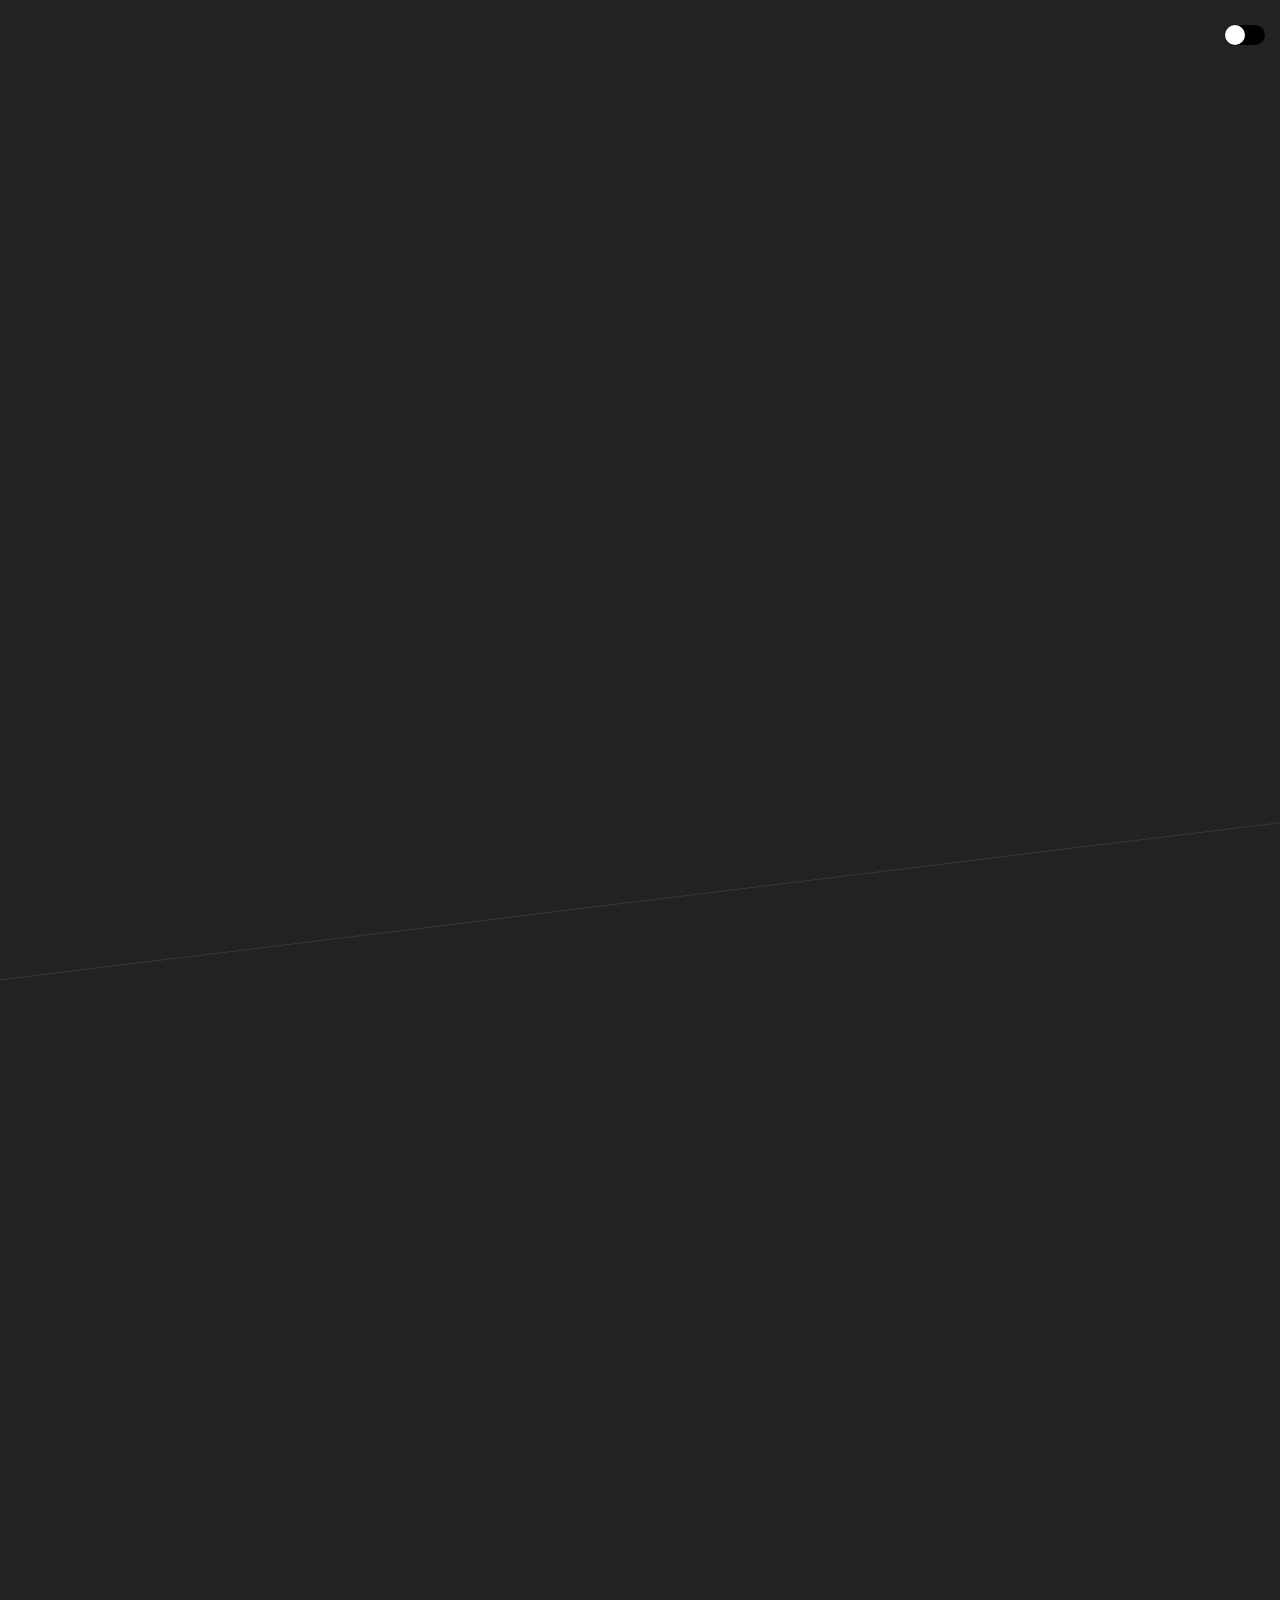
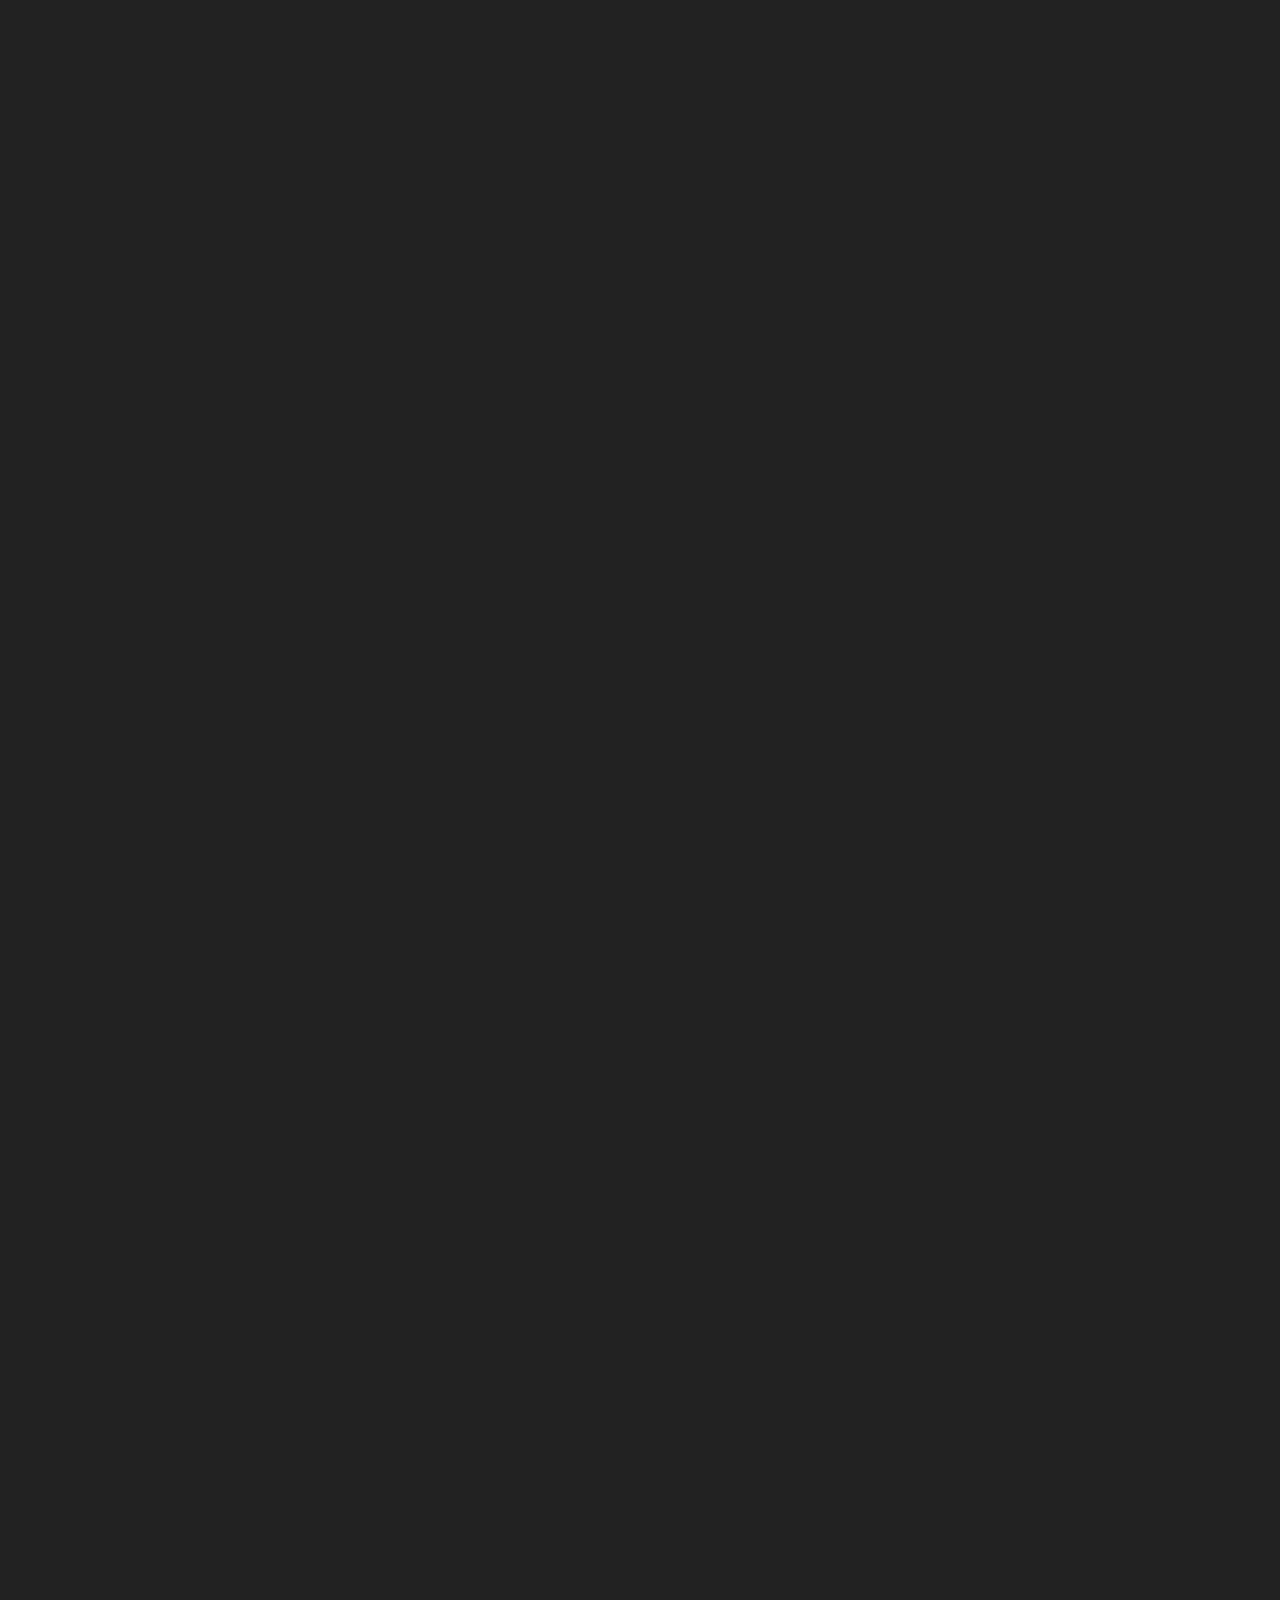
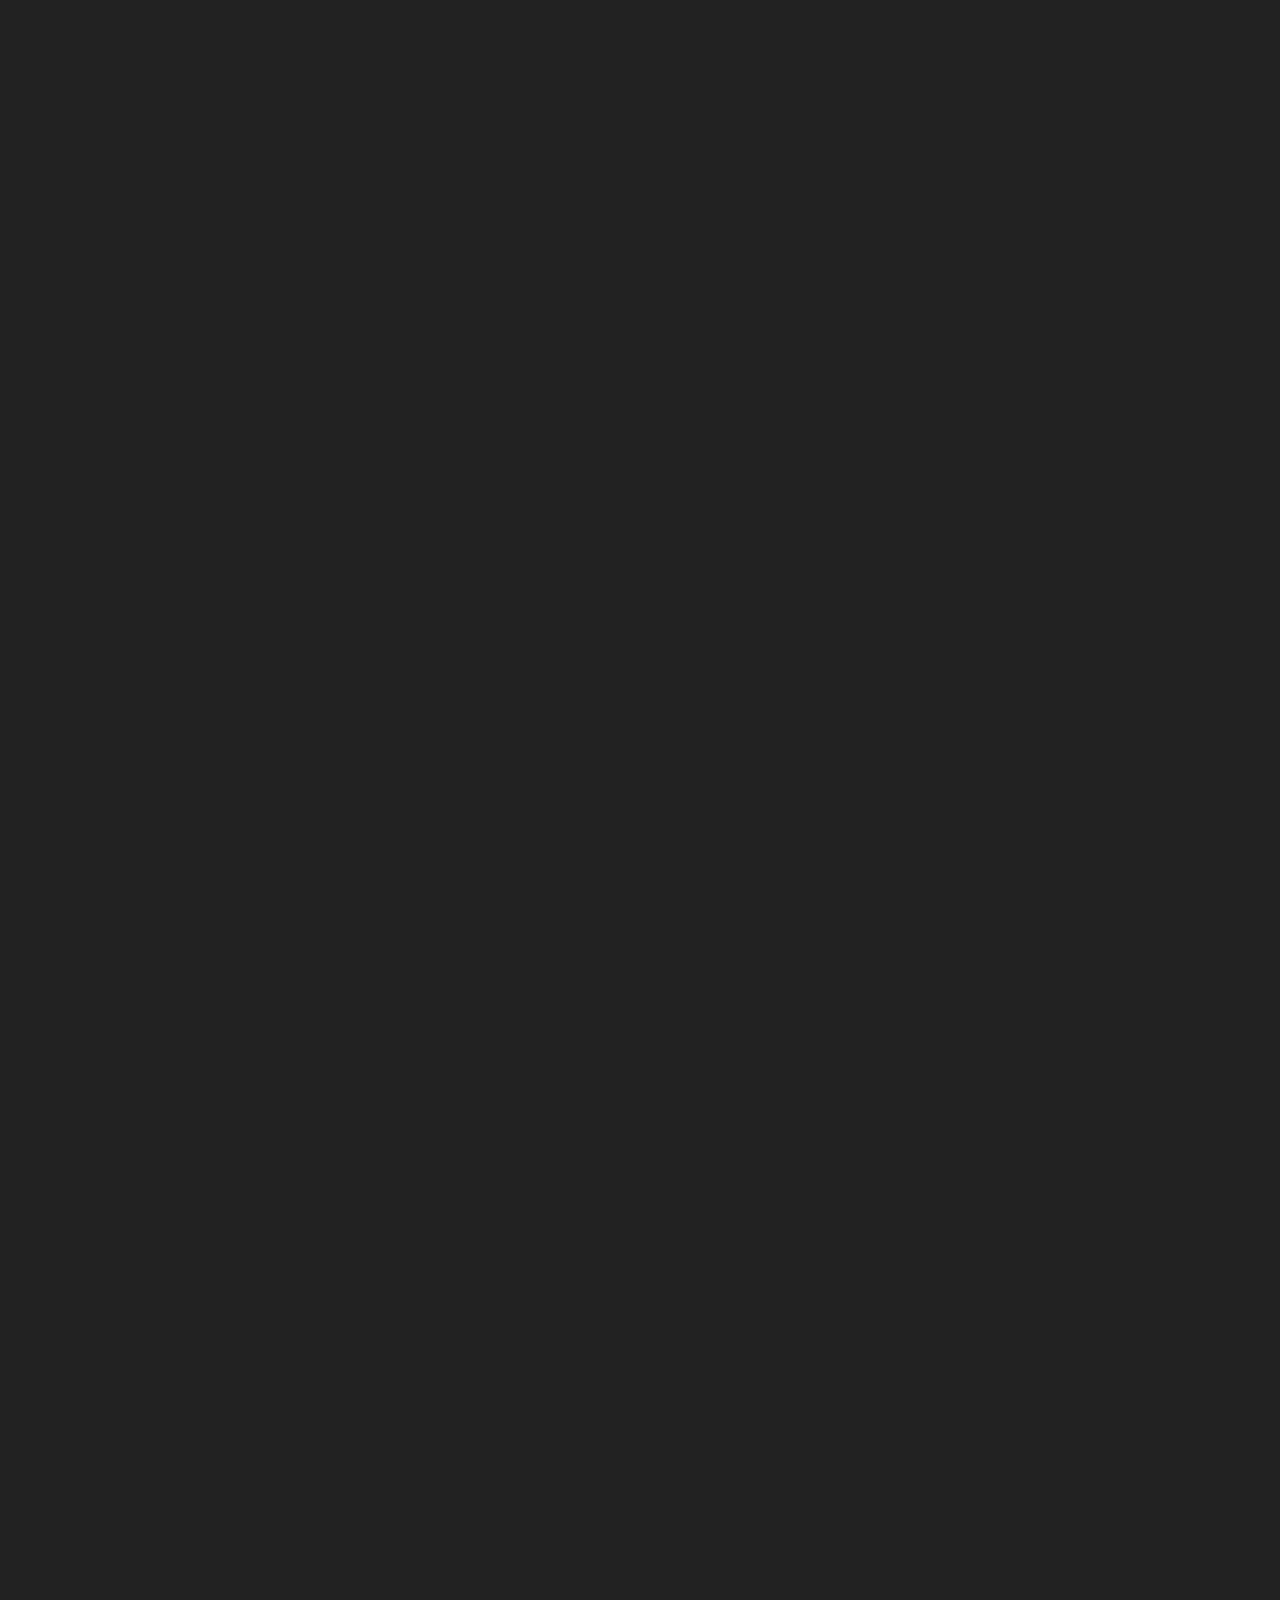
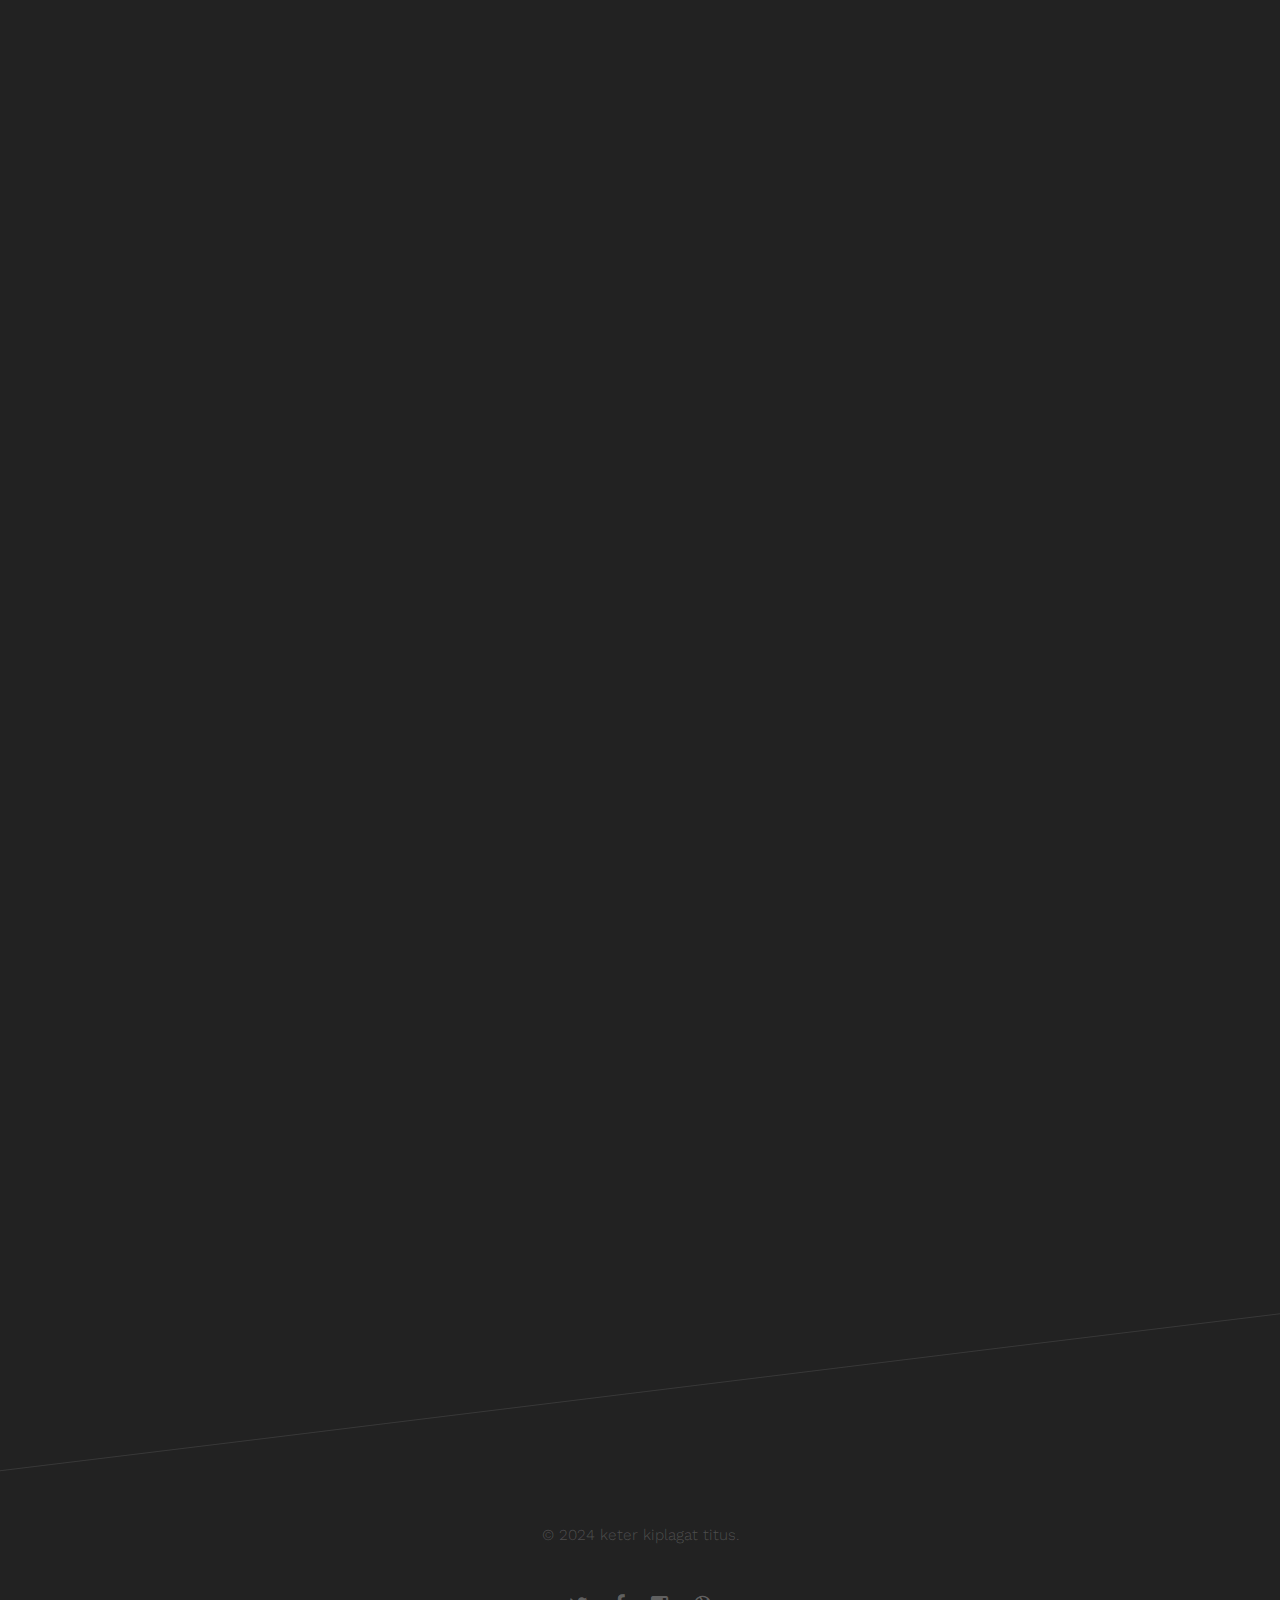
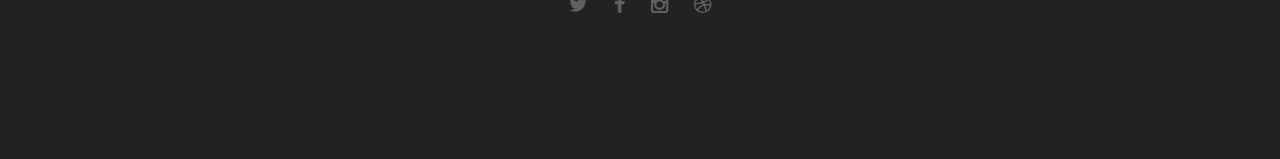
==== commit 9c4ca152: "add image test 1" ====
--- a/index.html
+++ b/index.html
@@ -1,299 +1,369 @@
 <!DOCTYPE html>
-<!--[if lt IE 7]>      <html class="no-js lt-ie9 lt-ie8 lt-ie7"> <![endif]-->
-<!--[if IE 7]>         <html class="no-js lt-ie9 lt-ie8"> <![endif]-->
-<!--[if IE 8]>         <html class="no-js lt-ie9"> <![endif]-->
-<!--[if gt IE 8]><!-->
-<html class="no-js"> <!--<![endif]-->
-
-<head>
-	<meta charset="utf-8">
-	<meta http-equiv="X-UA-Compatible" content="IE=edge">
-	<title>Keter Titus</title>
-	<meta name="viewport" content="width=device-width, initial-scale=1">
-	<meta name="description" content="developer, writer, speaker, visionary " />
-	<meta name="keywords" content="Keter, Titus, Kiplagat,developer, writer, speaker, footballer " />
-	<meta name="author" content="keter titus" />
-
-	<!-- Facebook and Twitter integration -->
-	<meta property="og:title" content="" />
-	<meta property="og:image" content="" />
-	<meta property="og:url" content="" />
-	<meta property="og:site_name" content="" />
-	<meta property="og:description" content="" />
-	<meta name="twitter:title" content="" />
-	<meta name="twitter:image" content="" />
-	<meta name="twitter:url" content="" />
-	<meta name="twitter:card" content="" />
-
-	<!-- Place favicon.ico and apple-touch-icon.png in the root directory -->
-	<link rel="shortcut icon" href="favicon.ico">
-	<link href='https://fonts.googleapis.com/css?family=Work+Sans:400,300,600,700' rel='stylesheet' type='text/css'>
-	<link href='https://fonts.googleapis.com/css?family=Playfair+Display:400,400italic,700italic,700' rel='stylesheet'
-		type='text/css'>
-	<!-- Animate.css -->
-	<link rel="stylesheet" href="css/animate.css">
-	<!-- Flexslider -->
-	<link rel="stylesheet" href="css/flexslider.css">
-	<!-- Icomoon Icon Fonts-->
-	<link rel="stylesheet" href="css/icomoon.css">
-	<!-- Bootstrap  -->
-	<link rel="stylesheet" href="css/bootstrap.css">
-	<link rel="stylesheet" id="theme-switch" href="css/style.css">
-	<!-- jQuery -->
-	<script src="js/jquery.min.js"></script>
-	<!-- jQuery Cookie -->
-	<script src="js/jquery.cookie.js"></script>
-	<script>
-		if ($.cookie('styleCookie') === 'style-light.css') {
-			$('html, body').css('background', '#eeeeee');
-		} else if ($.cookie('styleCookie') === 'style.css') {
-			$('html, body').css('background', '#222222');
-		}
-	</script>
-	<!-- jQuery Easing -->
-	<script src="js/jquery.easing.1.3.js"></script>
-	<!-- Bootstrap -->
-	<script src="js/bootstrap.min.js"></script>
-	<!-- Waypoints -->
-	<script src="js/jquery.waypoints.min.js"></script>
-	<!-- Flexslider -->
-	<script src="js/jquery.flexslider-min.js"></script>
-	<!-- Viewport Units Buggyfill -->
-	<script src="js/viewport-units-buggyfill.js"></script>
-	<script src="js/google_map.js"></script>
-	<script src="js/main.js"></script>
-	<script src="js/modernizr-2.6.2.min.js"></script>
-
-
-</head>
-<style>
-	.eTitle {
-		display: flex;
-		align-items: center;
-		gap: 1vw;
-	}
-</style>
-
-<body>
-
-	<!-- Loader -->
-	<div class="fh5co-loader"></div>
-
-	<div id="fh5co-page">
-		<nav id="fh5co-nav" role="navigation">
-			<ul>
-				<li class="animate-box fh5co-active"><a href="index.html" class="transition">Bio</a></li>
-				<li class="animate-box"><a href="portfolio.html" class="transition">portfolio</a></li>
-			</ul>
-			<a class="style-toggle js-style-toggle" data-style="default" href="#">
-				<span class="fh5co-circle"></span>
-			</a>
-		</nav>
-		<header id="fh5co-header" role="banner" class="fh5co-project js-fh5co-waypoint no-border" data-colorbg="#222222"
-			data-next="yes">
-			<div class="container">
-				<div class="fh5co-text-wrap animate-box" id="container">
-					<div class="fh5co-intro-text">
-						<h1>Hello, <span>I&acute;m KETER TITUS</span></h1>
-						<!-- <h2>Explore my <a href="#" target="_blank">Github profile</a></h2> -->
-						<h2>juniour developer, writer, speaker</h2>
-					</div>
-
-				</div>
-
-			</div>
-			<style>
-				span {
-					text-wrap: nowrap;
-				}
-			</style>
-			<div class="btn-next animate-box fh5co-learn-more">
-				<a href="#" class="scroll-btn">
-					<span>More details</span>
-					<i class="icon-chevron-down"></i>
-				</a>
-
-			</div>
-		</header>
-
-		<div class="js-fh5co-waypoint fh5co-project-detail" id="fh5co-main" data-colorbg="">
-			<div class="container">
-
-
-				<div class="row">
-					<div class="col-md-12">
-						<div class="row row-bottom-padded-sm animate-box">
-							<div class="col-md-12">
-								<figure class="fh5co-bio-photo"><img src="images/me4crop.jpg" class="img-responsive"
-										alt="Free HTML5 Bootstrap Template"></figure>
-							</div>
-						</div>
-						<div class="row row-bottom-padded-sm animate-box">
-
-							<p>" driven, upbeat, forward-thinking, and open-minded, devoted to finding better
-								tech-driven solutions. <br>
-								As a pan-African, I am passionate about leveraging technology to create homegrown
-								solutions by Africans, for Africa and beyond. <br>
-								I belive that intergrating tech solution into the Kenyan Business Landscape
-								Guarantess much progress and growth".</p>
-							<div class="col-md-3">
-								<h3 class="fh5co-section-heading"><span class="fh5co-number">N<sup>o</sup> 1</span> Bio
-								</h3>
-							</div>
-							<div class="col-md-9">
-								<section class="event-schedule">
-									<div class="eduC">
-										<div class="title">
-											🏛️&ThickSpace;&ThickSpace;&MediumSpace;EDUCATION
-										</div>
-										<div class="titleGap"></div>
-										<div class="titleGap"></div>
-										<!-- Graduation Cap SVG -->
-										<div class="eTitle">
-											<?xml version="1.0" encoding="utf-8"?>
-											<svg version="1.1" id="Layer_1" xmlns="http://www.w3.org/2000/svg"
-												xmlns:xlink="http://www.w3.org/1999/xlink" x="0px" y="0px"
-												viewBox="0 0 122.88 73.27"
-												style="enable-background: new 0 0 122.88 73.27" xml:space="preserve"
-												width="24" height="24" fill="white">
-												<g>
-													<path class="st0"
-														d="M104.27,58.88l-0.54-19.99l-32.85,9.49c-2.96,0.65-5.88,0.96-8.74,0.97c-3.07,0.01-6.09-0.32-9.06-0.97 L21.7,38.79v20.27c0.9,10.53,31.11,13.75,40.38,14.19c7.43,0.36,36.78-3.52,40.64-9.57C103.55,62.36,104.07,60.76,104.27,58.88 L104.27,58.88z M117.58,24.5v24.43h0.77c0.53,0,0.96,0.43,0.96,0.96v6.57c0,0.52-0.43,0.96-0.96,0.96h-0.77v2.3 c0.98,0.18,1.73,1.05,1.73,2.08v0c0,1.16-0.96,2.12-2.12,2.12h-3.79c-1.16,0-2.12-0.95-2.12-2.12v0c0-1.03,0.75-1.9,1.73-2.08v-2.3 h-0.77c-0.52,0-0.96-0.43-0.96-0.96v-6.57c0-0.53,0.43-0.96,0.96-0.96h0.77v-23L73.03,38.35c-7.24,1.72-14.48,1.84-21.72,0 L7.18,25.18l-3.99-1.19c-4.97-2.03-3.73-6.8,0.9-7.9L54,1.19c5.15-1.47,10.29-1.7,15.44,0l49.01,14.72 c5.33,1.3,6.38,6.23,0.18,8.26L117.58,24.5L117.58,24.5z" />
-												</g>
-											</svg>
-
-											<h3 class="text">Kabarak University - Nakuru</h3>
-										</div>
-										<p class="event-time">2021 - 2025</p>
-										<p class="textMain">
-											Undergraduate: BSc Computer Science
-										</p>
-
-										<!-- First Event: School -->
-
-										<div class="eTitle">
-											<!-- School Building SVG -->
-											<svg id="Layer_1" data-name="Layer 1" xmlns="http://www.w3.org/2000/svg"
-												viewBox="0 0 122.88 96.44" width="24" height="24" fill="white">
-												<title>open-book</title>
-												<path
-													d="M12,73.51q.2-34.74.39-69.38A3.21,3.21,0,0,1,15,1h0C23.4-.75,36.64-.31,45.63,3.14a35.46,35.46,0,0,1,16,11.65,37.34,37.34,0,0,1,16-11.15C86.12.4,99-.38,108.23,1A3.2,3.2,0,0,1,111,4.14h0V73.8A3.21,3.21,0,0,1,107.77,77a3.49,3.49,0,0,1-.74-.09A53.45,53.45,0,0,0,83.58,79.1a71,71,0,0,0-15.77,8.26,69.09,69.09,0,0,1,21.24-3.1,125.42,125.42,0,0,1,27.41,3.48V14.84h3.21a3.21,3.21,0,0,1,3.21,3.21V91.94a3.21,3.21,0,0,1-3.21,3.21,3.18,3.18,0,0,1-1-.17A121.77,121.77,0,0,0,89,90.65a61.89,61.89,0,0,0-25.76,5.26,3.39,3.39,0,0,1-3.64,0,61.86,61.86,0,0,0-25.76-5.26A121.77,121.77,0,0,0,4.24,95a3.18,3.18,0,0,1-1,.17A3.21,3.21,0,0,1,0,91.94V18.05a3.21,3.21,0,0,1,3.21-3.21H6.42v72.9a125.42,125.42,0,0,1,27.41-3.48,68.84,68.84,0,0,1,22.71,3.57A48.7,48.7,0,0,0,41,79.39c-7-2.3-17.68-3.07-25.49-2.4A3.21,3.21,0,0,1,12,74.06a5,5,0,0,1,0-.55ZM73.64,64.4a2.3,2.3,0,1,1-2.5-3.85,51.46,51.46,0,0,1,11.8-5.4,53.73,53.73,0,0,1,13-2.67,2.29,2.29,0,1,1,.25,4.58,49.42,49.42,0,0,0-11.79,2.46A46.73,46.73,0,0,0,73.64,64.4Zm.2-17.76a2.29,2.29,0,0,1-2.46-3.87,52.71,52.71,0,0,1,11.74-5.3A54.12,54.12,0,0,1,95.9,34.85a2.3,2.3,0,0,1,.25,4.59,49.3,49.3,0,0,0-11.63,2.4,48,48,0,0,0-10.68,4.8Zm.06-17.7a2.3,2.3,0,1,1-2.46-3.89,52.54,52.54,0,0,1,11.72-5.27,53.71,53.71,0,0,1,12.74-2.6,2.29,2.29,0,1,1,.25,4.58,49.35,49.35,0,0,0-11.59,2.39A47.91,47.91,0,0,0,73.9,28.94ZM51.74,60.55a2.3,2.3,0,1,1-2.5,3.85,46.73,46.73,0,0,0-10.72-4.88,49.42,49.42,0,0,0-11.79-2.46A2.29,2.29,0,1,1,27,52.48a53.73,53.73,0,0,1,13,2.67,51.46,51.46,0,0,1,11.8,5.4ZM51.5,42.77A2.29,2.29,0,0,1,49,46.64a48,48,0,0,0-10.68-4.8,49.3,49.3,0,0,0-11.63-2.4A2.3,2.3,0,0,1,27,34.85a54.12,54.12,0,0,1,12.78,2.62,52.71,52.71,0,0,1,11.74,5.3Zm-.06-17.72A2.3,2.3,0,1,1,49,28.94a47.91,47.91,0,0,0-10.66-4.79,49.35,49.35,0,0,0-11.59-2.39A2.29,2.29,0,1,1,27,17.18a53.71,53.71,0,0,1,12.74,2.6,52.54,52.54,0,0,1,11.72,5.27ZM104.56,7c-7.42-.7-18.06.12-24.73,2.65A30,30,0,0,0,64.7,21.46V81.72a76.76,76.76,0,0,1,16.72-8.66,62.85,62.85,0,0,1,23.14-2.87V7ZM58.28,81.1V21.37c-3.36-5.93-8.79-9.89-14.93-12.24-7-2.67-17.75-3.27-24.56-2.3l-.36,63.56c7.43-.27,17.69.68,24.52,2.91a54.94,54.94,0,0,1,15.33,7.8Z" />
-											</svg>
-
-											<h3 class="text">St Patrick's National School - Iten</h3>
-										</div>
-										<p class="event-time">Year: 2017- 2020</p>
-
-
-									</div>
-								</section>
-
-							</div>
-						</div>
-
-						<div class="row row-bottom-padded-sm animate-box">
-							<div class="col-md-12">
-								<figure class="fh5co-bio-photo"><img src="images/me2.JPG" class="img-responsive"
-										alt="Free HTML5 Bootstrap Template"></figure>
-							</div>
-						</div>
-
-						<div class="row animate-box row-bottom-padded-sm">
-							<div class="col-md-3">
-								<h3 class="fh5co-section-heading"><span class="fh5co-number">N<sup>o</sup> 2</span>
-									Skills</h3>
-							</div>
-							<div class="col-md-9">
-								<h3>Internet of Things(IoT)</h3>
-								<p>Design and Implementation of Microproccessor base systems, Embeded systems and
-									Real-Harware monitoring and response systems</p>
-								<h3>Data Science and Artificial Intelligence</h3>
-								<!-- <b> Fullstack Website and web application development</b> -->
-								<p>Data manipulation and management with <b>Python</b> and <b>R</b></p>
-								<p>Computer vision: Image analysis and manipulation</p>
-								<p>Natural language Processing(NLP): custom chatbot design, training <a href="#"
-										target="_blank">language sythesis models</a> ...</p>
-								<p>Automated systems with AI</p>
-								<h3>Software development</h3>
-								<b> Fullstack Website and web application development</b>
-								<p><a href="#" target="_blank">Frontend and backend design</a> with Node js, Django,
-									Flask, FastApi,React, Tailwind HTML
-									and CSS</p>
-								<b> Native Application development</b>
-								<p><a href="#" target="_blank">Android, IOS, Windows and Mac applications</a> with
-									cross-platform frameworks- Flutter ,
-									React Native</p>
-								<h3>Database Administration</h3>
-								<p>Database design and management</p>
-								<h3>Network Administration</h3>
-								<p>Network security, design and management</p>
-							</div>
-						</div>
-
-
-						<div class="row animate-box row-bottom-padded-sm">
-							<div class="col-md-3">
-								<h3 class="fh5co-section-heading"><span class="fh5co-number">N<sup>o</sup> 3</span>
-									Connect</h3>
-							</div>
-							<div class="col-md-9">
-								<ul class="fh5co-social fh5co-stack">
-									<li>
-										<a href="#"><i class="icon-mail2"></i> ketertitus815@gmail.com</a>
-									</li>
-									<li>
-										<a href="#"><i class="icon-twitter"></i> Twitter</a>
-									</li>
-									<li>
-										<a href="#"><i class="icon-whatsapp"></i>+254 711 372 214</a>
-									</li>
-									<li>
-										<a href="#"><i class="icon-phone"></i>+254 711 372 214</a>
-									</li>
-									<li>
-										<a href="#"><i class="icon-facebook"></i> Facebook</a>
-									</li>
-									<li>
-										<a href="#"><i class="icon-instagram"></i> Instagram</a>
-									</li>
-									<li>
-										<a href="#"><i class="icon-dribbble"></i> Dribbble</a>
-									</li>
-
-								</ul>
-							</div>
-						</div>
-					</div>
-				</div>
-			</div>
-		</div>
-
-		<footer id="fh5co-footer" class="js-fh5co-waypoint">
-			<div class="container">
-				<div class="row">
-					<div class="col-md-12 text-center">
-						<p><small>&copy; 2024 keter kiplagat titus.</small> </p>
-						<ul class="fh5co-social">
-							<li>
-								<a href="#"><i class="icon-twitter"></i></a>
-							</li>
-							<li>
-								<a href="#"><i class="icon-facebook"></i></a>
-							</li>
-							<li>
-								<a href="#"><i class="icon-instagram"></i></a>
-							</li>
-							<li>
-								<a href="#"><i class="icon-dribbble"></i></a>
-							</li>
-						</ul>
-					</div>
-				</div>
-			</div>
-		</footer>
-
-	</div>
-
-</body>
-
-</html>+<html class="no-js" lang="en" xml:lang="en">
+  <!--<![endif]-->
+
+  <head>
+    <meta charset="utf-8" />
+    <meta http-equiv="X-UA-Compatible" content="IE=edge" />
+    <title>Keter Titus</title>
+    <meta name="viewport" content="width=device-width, initial-scale=1" />
+    <meta name="description" content="developer, writer, speaker, visionary " />
+    <meta
+      name="keywords"
+      content="Keter, Titus, Kiplagat,developer, writer, speaker, footballer "
+    />
+    <meta name="author" content="keter titus" />
+
+    <!-- Facebook and Twitter integration -->
+    <meta property="og:title" content="" />
+    <meta property="og:image" content="" />
+    <meta property="og:url" content="" />
+    <meta property="og:site_name" content="" />
+    <meta property="og:description" content="" />
+    <meta name="twitter:title" content="" />
+    <meta name="twitter:image" content="" />
+    <meta name="twitter:url" content="" />
+    <meta name="twitter:card" content="" />
+
+    <!-- Place favicon.ico and apple-touch-icon.png in the root directory -->
+    <link rel="shortcut icon" href="favicon.ico" />
+    <link
+      href="https://fonts.googleapis.com/css?family=Work+Sans:400,300,600,700"
+      rel="stylesheet"
+      type="text/css"
+    />
+    <link
+      href="https://fonts.googleapis.com/css?family=Playfair+Display:400,400italic,700italic,700"
+      rel="stylesheet"
+      type="text/css"
+    />
+    <!-- Animate.css -->
+    <link rel="stylesheet" href="css/animate.css" />
+    <!-- Flexslider -->
+    <link rel="stylesheet" href="css/flexslider.css" />
+    <!-- Icomoon Icon Fonts-->
+    <link rel="stylesheet" href="css/icomoon.css" />
+    <!-- Bootstrap  -->
+    <link rel="stylesheet" href="css/bootstrap.css" />
+    <link rel="stylesheet" id="theme-switch" href="css/style.css" />
+    <!-- jQuery -->
+    <script src="js/jquery.min.js"></script>
+    <!-- jQuery Cookie -->
+    <script src="js/jquery.cookie.js"></script>
+    <script>
+      if ($.cookie("styleCookie") === "style-light.css") {
+        $("html, body").css("background", "#eeeeee");
+      } else if ($.cookie("styleCookie") === "style.css") {
+        $("html, body").css("background", "#222222");
+      }
+    </script>
+    <!-- jQuery Easing -->
+    <script src="js/jquery.easing.1.3.js"></script>
+    <!-- Bootstrap -->
+    <script src="js/bootstrap.min.js"></script>
+    <!-- Waypoints -->
+    <script src="js/jquery.waypoints.min.js"></script>
+    <!-- Flexslider -->
+    <script src="js/jquery.flexslider-min.js"></script>
+    <!-- Viewport Units Buggyfill -->
+    <script src="js/viewport-units-buggyfill.js"></script>
+    <script src="js/google_map.js"></script>
+    <script src="js/main.js"></script>
+    <script src="js/modernizr-2.6.2.min.js"></script>
+  </head>
+  <style>
+    .eTitle {
+      display: flex;
+      align-items: center;
+      gap: 1vw;
+    }
+  </style>
+
+  <body>
+    <!-- Loader -->
+    <div class="fh5co-loader"></div>
+
+    <div id="fh5co-page">
+      <nav id="fh5co-nav" role="navigation">
+        <ul>
+          <li class="animate-box fh5co-active">
+            <a href="index.html" class="transition">Bio</a>
+          </li>
+          <li class="animate-box">
+            <a href="portfolio.html" class="transition">portfolio</a>
+          </li>
+        </ul>
+        <a class="style-toggle js-style-toggle" data-style="default" href="#">
+          <span class="fh5co-circle"></span>
+        </a>
+      </nav>
+      <header
+        id="fh5co-header"
+        role="banner"
+        class="fh5co-project js-fh5co-waypoint no-border"
+        data-colorbg="#222222"
+        data-next="yes"
+      >
+        <div class="container">
+          <div class="fh5co-text-wrap animate-box" id="container">
+            <div class="fh5co-intro-text">
+              <h1>Hello, <span>I&acute;m KETER TITUS</span></h1>
+              <!-- <h2>Explore my <a href="#" target="_blank">Github profile</a></h2> -->
+              <h2>juniour developer, writer, speaker</h2>
+            </div>
+          </div>
+        </div>
+        <style>
+          span {
+            text-wrap: nowrap;
+          }
+        </style>
+        <div class="btn-next animate-box fh5co-learn-more">
+          <a href="#" class="scroll-btn">
+            <span>More details</span>
+            <i class="icon-chevron-down"></i>
+          </a>
+        </div>
+      </header>
+
+      <div
+        class="js-fh5co-waypoint fh5co-project-detail"
+        id="fh5co-main"
+        data-colorbg=""
+      >
+        <div class="container">
+          <div class="row">
+            <div class="col-md-12">
+              <div class="row row-bottom-padded-sm animate-box">
+                <div class="col-md-12">
+                  <figure class="fh5co-bio-photo">
+                    <img
+                      src="images/me4crop.jpg"
+                      class="img-responsive"
+                      alt="Free HTML5 Bootstrap Template"
+                    />
+                  </figure>
+                </div>
+              </div>
+              <div class="row row-bottom-padded-sm animate-box">
+                <p>
+                  " driven, upbeat, forward-thinking, and open-minded, devoted
+                  to finding better tech-driven solutions. <br />
+                  As a pan-African, I am passionate about leveraging technology
+                  to create homegrown solutions by Africans, for Africa and
+                  beyond. <br />
+                  I belive that intergrating tech solution into the Kenyan
+                  Business Landscape Guarantess much progress and growth".
+                </p>
+                <div class="col-md-3">
+                  <h3 class="fh5co-section-heading">
+                    <span class="fh5co-number">N<sup>o</sup> 1</span> Bio
+                  </h3>
+                </div>
+                <div class="col-md-9">
+                  <section class="event-schedule">
+                    <div class="eduC">
+                      <div class="title">
+                        🏛️&ThickSpace;&ThickSpace;&MediumSpace;EDUCATION
+                      </div>
+                      <div class="titleGap"></div>
+                      <div class="titleGap"></div>
+                      <!-- Graduation Cap SVG -->
+                      <div class="eTitle">
+                        <?xml version="1.0" encoding="utf-8"?>
+                        <svg
+                          version="1.1"
+                          id="Layer_1"
+                          xmlns="http://www.w3.org/2000/svg"
+                          xmlns:xlink="http://www.w3.org/1999/xlink"
+                          x="0px"
+                          y="0px"
+                          viewBox="0 0 122.88 73.27"
+                          style="enable-background: new 0 0 122.88 73.27"
+                          xml:space="preserve"
+                          width="24"
+                          height="24"
+                          fill="white"
+                        >
+                          <g>
+                            <path
+                              class="st0"
+                              d="M104.27,58.88l-0.54-19.99l-32.85,9.49c-2.96,0.65-5.88,0.96-8.74,0.97c-3.07,0.01-6.09-0.32-9.06-0.97 L21.7,38.79v20.27c0.9,10.53,31.11,13.75,40.38,14.19c7.43,0.36,36.78-3.52,40.64-9.57C103.55,62.36,104.07,60.76,104.27,58.88 L104.27,58.88z M117.58,24.5v24.43h0.77c0.53,0,0.96,0.43,0.96,0.96v6.57c0,0.52-0.43,0.96-0.96,0.96h-0.77v2.3 c0.98,0.18,1.73,1.05,1.73,2.08v0c0,1.16-0.96,2.12-2.12,2.12h-3.79c-1.16,0-2.12-0.95-2.12-2.12v0c0-1.03,0.75-1.9,1.73-2.08v-2.3 h-0.77c-0.52,0-0.96-0.43-0.96-0.96v-6.57c0-0.53,0.43-0.96,0.96-0.96h0.77v-23L73.03,38.35c-7.24,1.72-14.48,1.84-21.72,0 L7.18,25.18l-3.99-1.19c-4.97-2.03-3.73-6.8,0.9-7.9L54,1.19c5.15-1.47,10.29-1.7,15.44,0l49.01,14.72 c5.33,1.3,6.38,6.23,0.18,8.26L117.58,24.5L117.58,24.5z"
+                            />
+                          </g>
+                        </svg>
+
+                        <h3 class="text">Kabarak University - Nakuru</h3>
+                      </div>
+                      <p class="event-time">2021 - 2025</p>
+                      <p class="textMain">
+                        Undergraduate: BSc Computer Science
+                      </p>
+
+                      <!-- First Event: School -->
+
+                      <div class="eTitle">
+                        <!-- School Building SVG -->
+                        <svg
+                          id="Layer_1"
+                          data-name="Layer 1"
+                          xmlns="http://www.w3.org/2000/svg"
+                          viewBox="0 0 122.88 96.44"
+                          width="24"
+                          height="24"
+                          fill="white"
+                        >
+                          <title>open-book</title>
+                          <path
+                            d="M12,73.51q.2-34.74.39-69.38A3.21,3.21,0,0,1,15,1h0C23.4-.75,36.64-.31,45.63,3.14a35.46,35.46,0,0,1,16,11.65,37.34,37.34,0,0,1,16-11.15C86.12.4,99-.38,108.23,1A3.2,3.2,0,0,1,111,4.14h0V73.8A3.21,3.21,0,0,1,107.77,77a3.49,3.49,0,0,1-.74-.09A53.45,53.45,0,0,0,83.58,79.1a71,71,0,0,0-15.77,8.26,69.09,69.09,0,0,1,21.24-3.1,125.42,125.42,0,0,1,27.41,3.48V14.84h3.21a3.21,3.21,0,0,1,3.21,3.21V91.94a3.21,3.21,0,0,1-3.21,3.21,3.18,3.18,0,0,1-1-.17A121.77,121.77,0,0,0,89,90.65a61.89,61.89,0,0,0-25.76,5.26,3.39,3.39,0,0,1-3.64,0,61.86,61.86,0,0,0-25.76-5.26A121.77,121.77,0,0,0,4.24,95a3.18,3.18,0,0,1-1,.17A3.21,3.21,0,0,1,0,91.94V18.05a3.21,3.21,0,0,1,3.21-3.21H6.42v72.9a125.42,125.42,0,0,1,27.41-3.48,68.84,68.84,0,0,1,22.71,3.57A48.7,48.7,0,0,0,41,79.39c-7-2.3-17.68-3.07-25.49-2.4A3.21,3.21,0,0,1,12,74.06a5,5,0,0,1,0-.55ZM73.64,64.4a2.3,2.3,0,1,1-2.5-3.85,51.46,51.46,0,0,1,11.8-5.4,53.73,53.73,0,0,1,13-2.67,2.29,2.29,0,1,1,.25,4.58,49.42,49.42,0,0,0-11.79,2.46A46.73,46.73,0,0,0,73.64,64.4Zm.2-17.76a2.29,2.29,0,0,1-2.46-3.87,52.71,52.71,0,0,1,11.74-5.3A54.12,54.12,0,0,1,95.9,34.85a2.3,2.3,0,0,1,.25,4.59,49.3,49.3,0,0,0-11.63,2.4,48,48,0,0,0-10.68,4.8Zm.06-17.7a2.3,2.3,0,1,1-2.46-3.89,52.54,52.54,0,0,1,11.72-5.27,53.71,53.71,0,0,1,12.74-2.6,2.29,2.29,0,1,1,.25,4.58,49.35,49.35,0,0,0-11.59,2.39A47.91,47.91,0,0,0,73.9,28.94ZM51.74,60.55a2.3,2.3,0,1,1-2.5,3.85,46.73,46.73,0,0,0-10.72-4.88,49.42,49.42,0,0,0-11.79-2.46A2.29,2.29,0,1,1,27,52.48a53.73,53.73,0,0,1,13,2.67,51.46,51.46,0,0,1,11.8,5.4ZM51.5,42.77A2.29,2.29,0,0,1,49,46.64a48,48,0,0,0-10.68-4.8,49.3,49.3,0,0,0-11.63-2.4A2.3,2.3,0,0,1,27,34.85a54.12,54.12,0,0,1,12.78,2.62,52.71,52.71,0,0,1,11.74,5.3Zm-.06-17.72A2.3,2.3,0,1,1,49,28.94a47.91,47.91,0,0,0-10.66-4.79,49.35,49.35,0,0,0-11.59-2.39A2.29,2.29,0,1,1,27,17.18a53.71,53.71,0,0,1,12.74,2.6,52.54,52.54,0,0,1,11.72,5.27ZM104.56,7c-7.42-.7-18.06.12-24.73,2.65A30,30,0,0,0,64.7,21.46V81.72a76.76,76.76,0,0,1,16.72-8.66,62.85,62.85,0,0,1,23.14-2.87V7ZM58.28,81.1V21.37c-3.36-5.93-8.79-9.89-14.93-12.24-7-2.67-17.75-3.27-24.56-2.3l-.36,63.56c7.43-.27,17.69.68,24.52,2.91a54.94,54.94,0,0,1,15.33,7.8Z"
+                          />
+                        </svg>
+
+                        <h3 class="text">
+                          St Patrick's National School - Iten
+                        </h3>
+                      </div>
+                      <p class="event-time">Year: 2017- 2020</p>
+                    </div>
+                  </section>
+                </div>
+              </div>
+
+              <div class="row row-bottom-padded-sm animate-box">
+                <div class="col-md-12">
+                  <figure class="fh5co-bio-photo">
+                    <img
+                      src="images/me2.JPG"
+                      class="img-responsive"
+                      alt="Free HTML5 Bootstrap Template"
+                    />
+                  </figure>
+                </div>
+              </div>
+
+              <div class="row animate-box row-bottom-padded-sm">
+                <div class="col-md-3">
+                  <h3 class="fh5co-section-heading">
+                    <span class="fh5co-number">N<sup>o</sup> 2</span> Skills
+                  </h3>
+                </div>
+                <div class="col-md-9">
+                  <h3>Internet of Things(IoT)</h3>
+                  <p>
+                    Design and Implementation of Microproccessor base systems,
+                    Embeded systems and Real-Harware monitoring and response
+                    systems
+                  </p>
+                  <h3>Data Science and Artificial Intelligence</h3>
+                  <!-- <b> Fullstack Website and web application development</b> -->
+                  <p>
+                    Data manipulation and management with <b>Python</b> and
+                    <b>R</b>
+                  </p>
+                  <p>Computer vision: Image analysis and manipulation</p>
+                  <p>
+                    Natural language Processing(NLP): custom chatbot design,
+                    training
+                    <a href="#" target="_blank">language sythesis models</a> ...
+                  </p>
+                  <p>Automated systems with AI</p>
+                  <h3>Software development</h3>
+                  <b> Fullstack Website and web application development</b>
+                  <p>
+                    <a href="#" target="_blank">Frontend and backend design</a>
+                    with Node js, Django, Flask, FastApi,React, Tailwind HTML
+                    and CSS
+                  </p>
+                  <b> Native Application development</b>
+                  <p>
+                    <a href="#" target="_blank"
+                      >Android, IOS, Windows and Mac applications</a
+                    >
+                    with cross-platform frameworks- Flutter , React Native
+                  </p>
+                  <h3>Database Administration</h3>
+                  <p>Database design and management</p>
+                  <h3>Network Administration</h3>
+                  <p>Network security, design and management</p>
+                </div>
+              </div>
+              
+              <div class="row row-bottom-padded-sm animate-box">
+                <div class="col-md-12">
+                  <figure class="fh5co-bio-photo">
+                    <img
+                      src="images/me2.JPG"
+                      class="img-responsive"
+                      alt="Free HTML5 Bootstrap Template"
+                    />
+                  </figure>
+                </div>
+              </div>
+              
+              <div class="row animate-box row-bottom-padded-sm">
+                <div class="col-md-3">
+                  <h3 class="fh5co-section-heading">
+                    <span class="fh5co-number">N<sup>o</sup> 3</span> Connect
+                  </h3>
+                </div>
+                <div class="col-md-9">
+                  <ul class="fh5co-social fh5co-stack">
+                    <li>
+                      <a href="#"
+                        ><i class="icon-mail2"></i> ketertitus815@gmail.com</a
+                      >
+                    </li>
+                    <li>
+                      <a href="#"><i class="icon-twitter"></i> Twitter</a>
+                    </li>
+                    <li>
+                      <a href="#"
+                        ><i class="icon-whatsapp"></i>+254 711 372 214</a
+                      >
+                    </li>
+                    <li>
+                      <a href="#"><i class="icon-phone"></i>+254 711 372 214</a>
+                    </li>
+                    <li>
+                      <a href="#"><i class="icon-facebook"></i> Facebook</a>
+                    </li>
+                    <li>
+                      <a href="#"><i class="icon-instagram"></i> Instagram</a>
+                    </li>
+                    <li>
+                      <a href="#"><i class="icon-dribbble"></i> Dribbble</a>
+                    </li>
+                  </ul>
+                </div>
+              </div>
+            </div>
+          </div>
+        </div>
+      </div>
+
+      <footer id="fh5co-footer" class="js-fh5co-waypoint">
+        <div class="container">
+          <div class="row">
+            <div class="col-md-12 text-center">
+              <p><small>&copy; 2024 keter kiplagat titus.</small></p>
+              <ul class="fh5co-social">
+                <li>
+                  <a href="#"><i class="icon-twitter"></i></a>
+                </li>
+                <li>
+                  <a href="#"><i class="icon-facebook"></i></a>
+                </li>
+                <li>
+                  <a href="#"><i class="icon-instagram"></i></a>
+                </li>
+                <li>
+                  <a href="#"><i class="icon-dribbble"></i></a>
+                </li>
+              </ul>
+            </div>
+          </div>
+        </div>
+      </footer>
+    </div>
+  </body>
+</html>
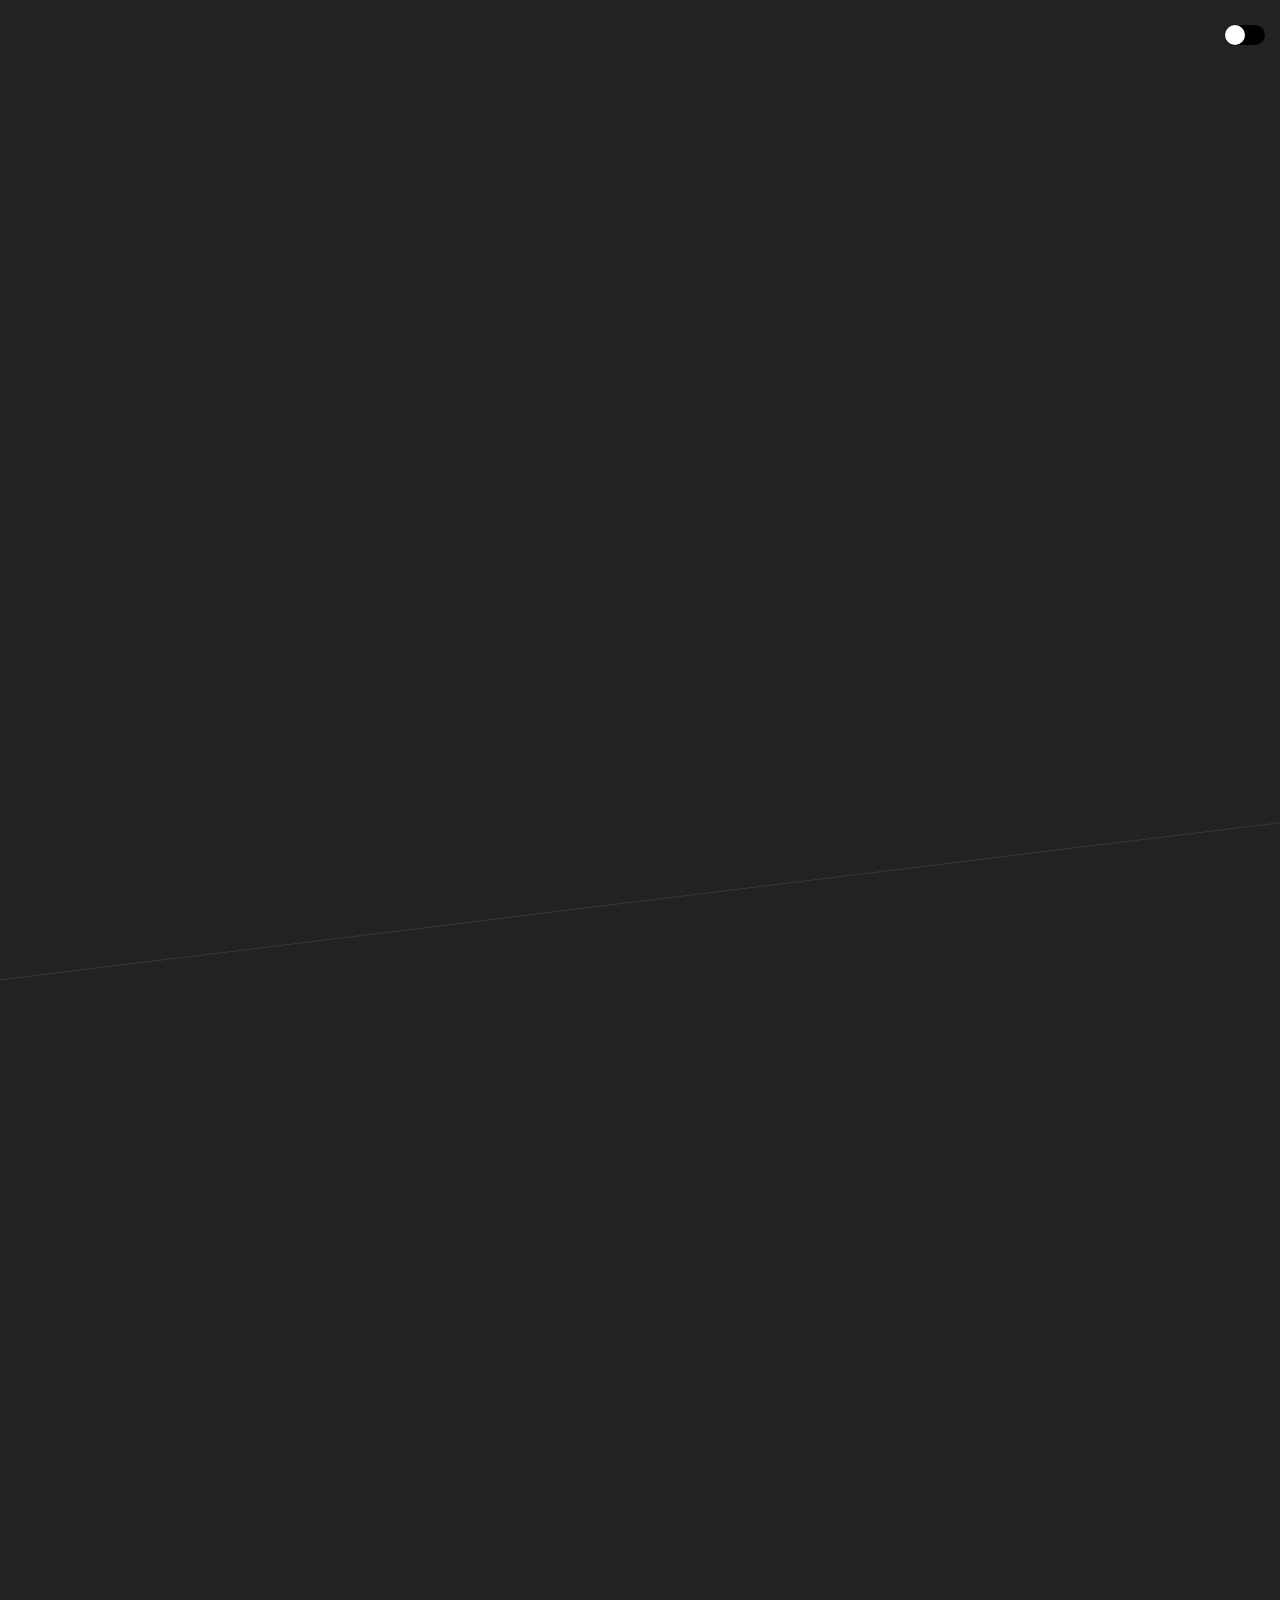
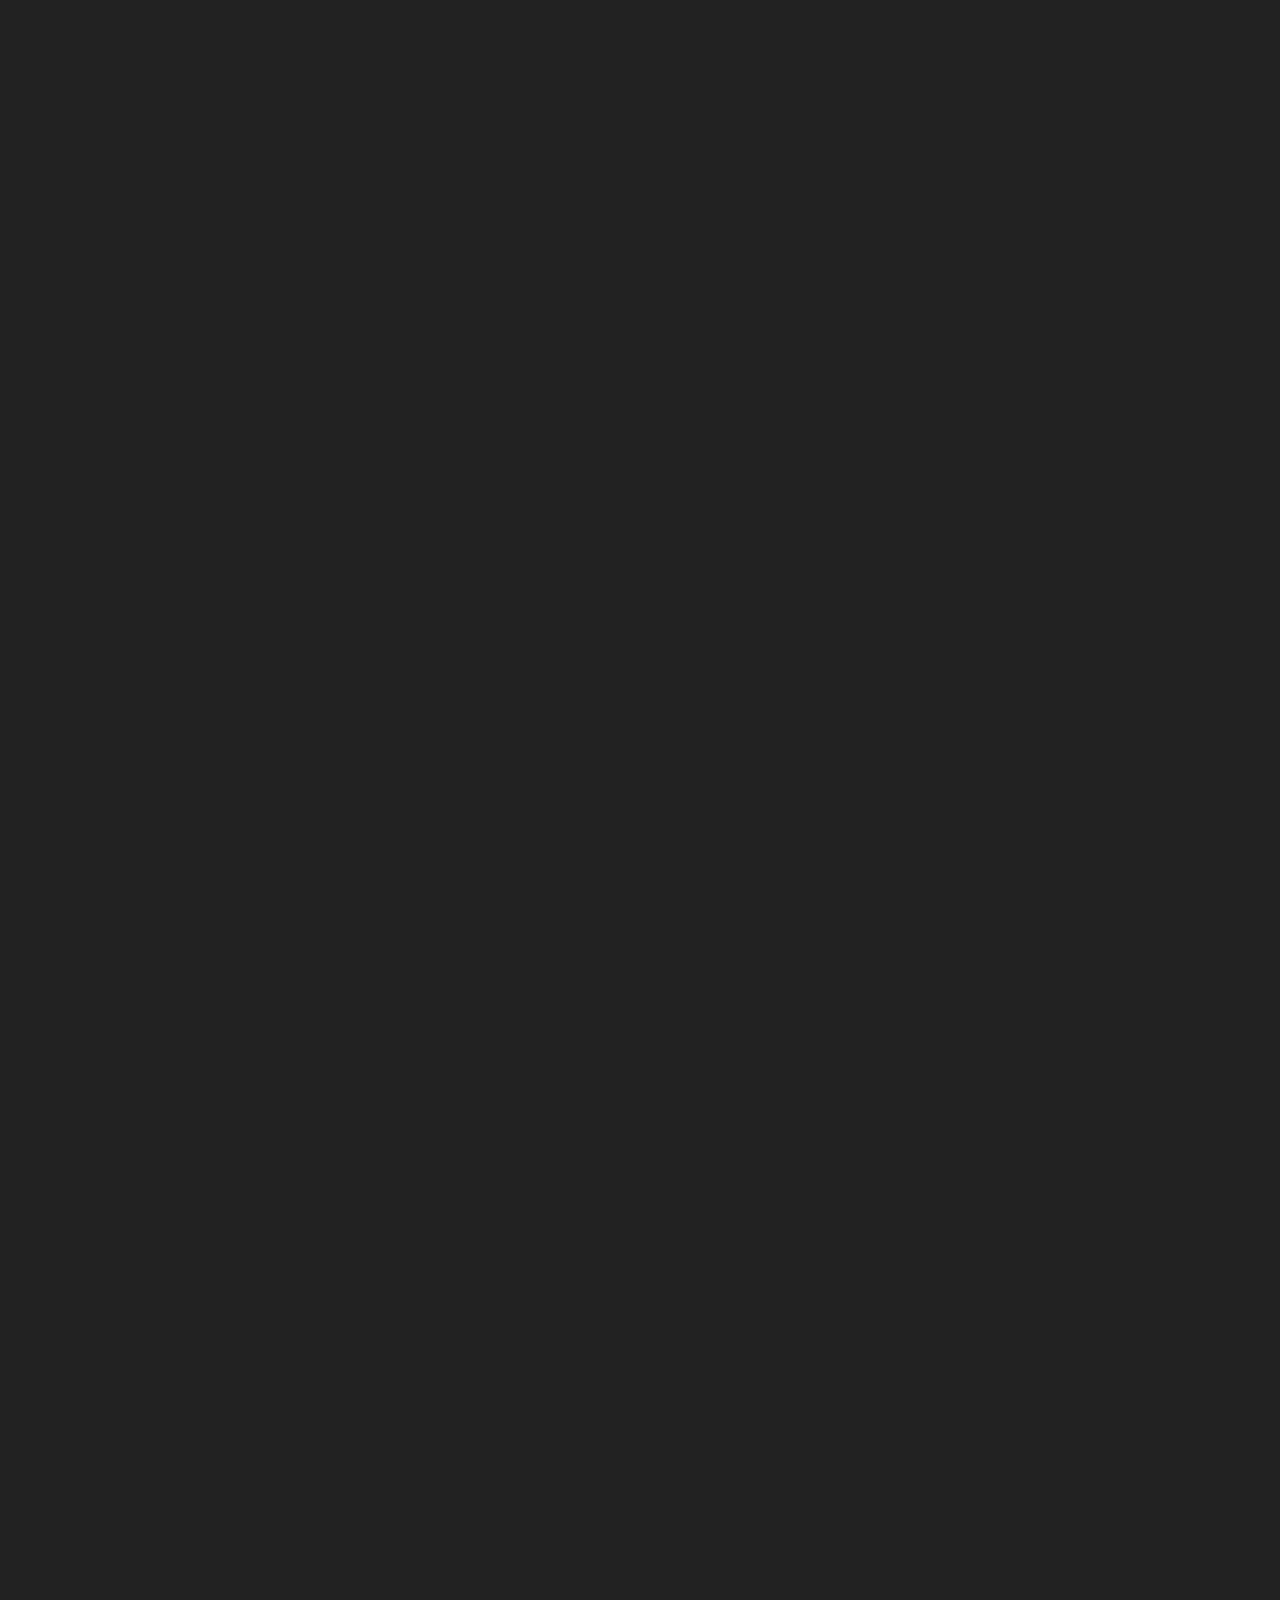
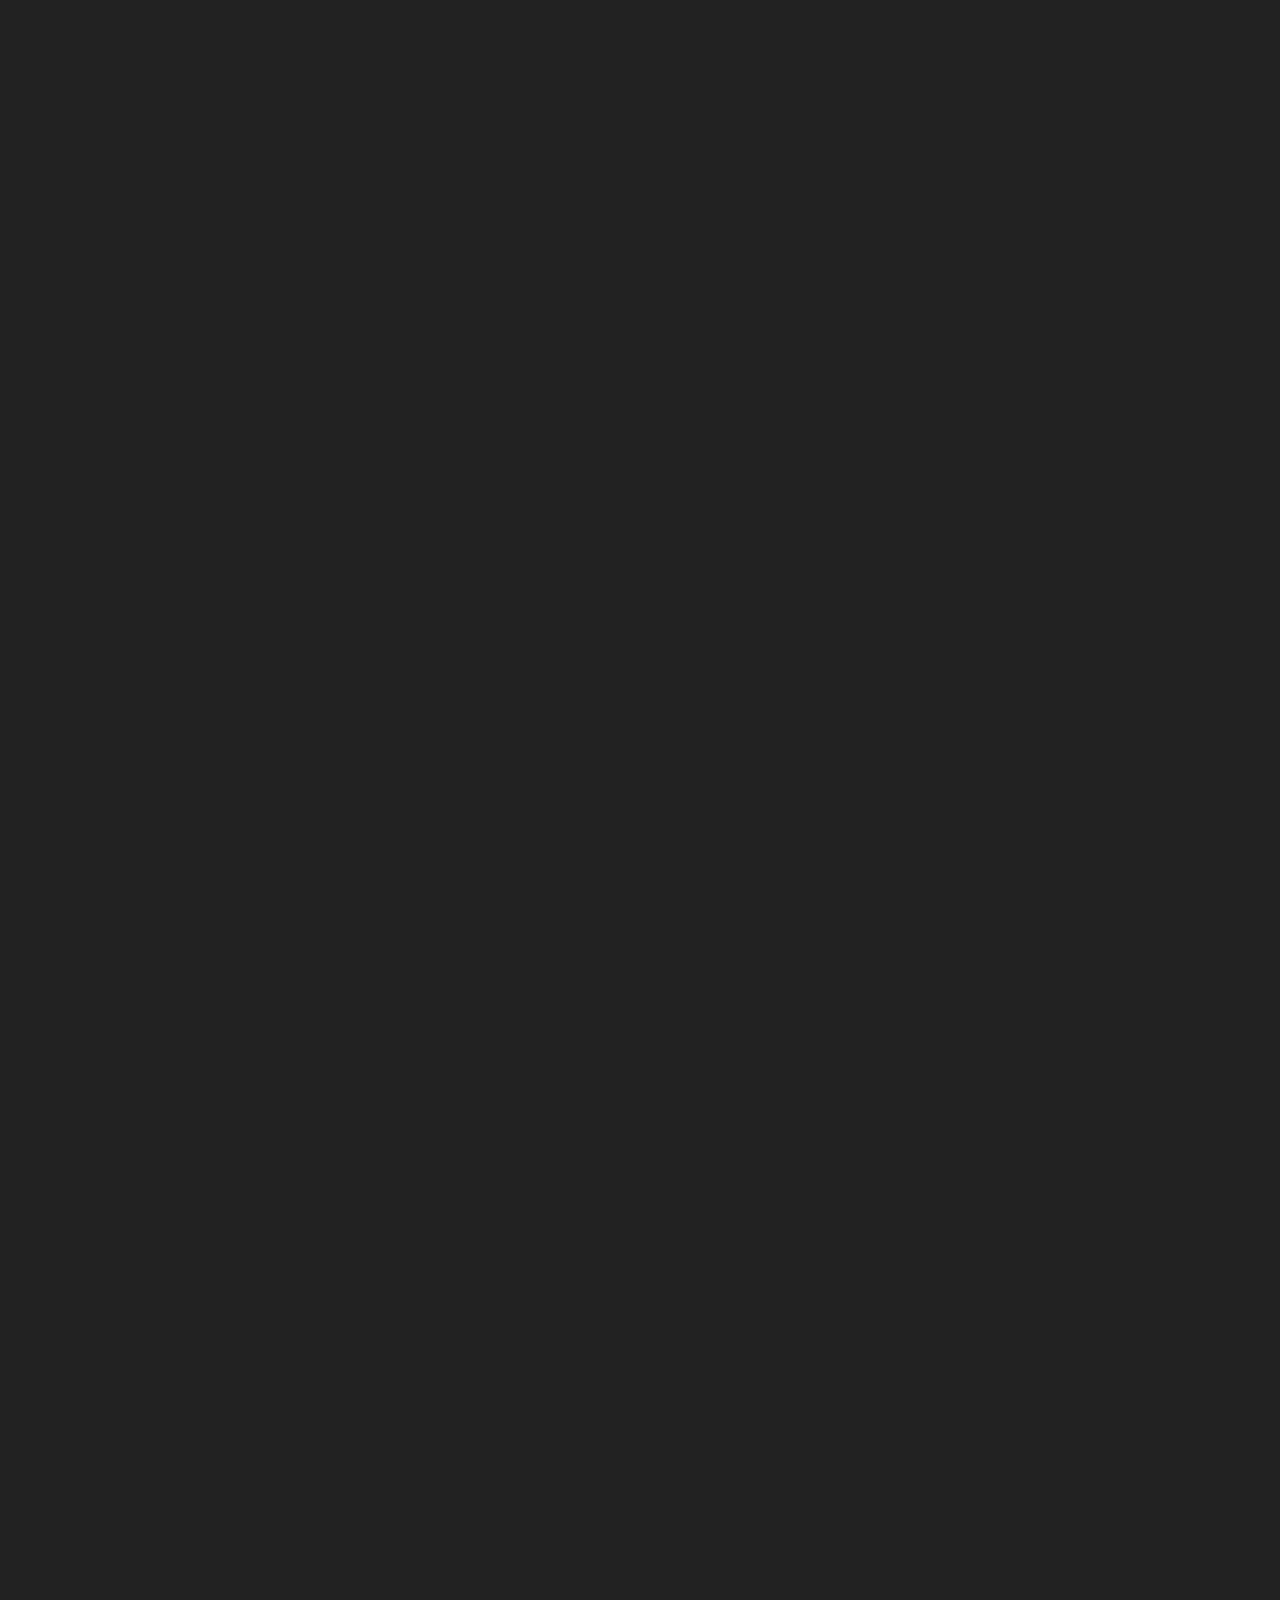
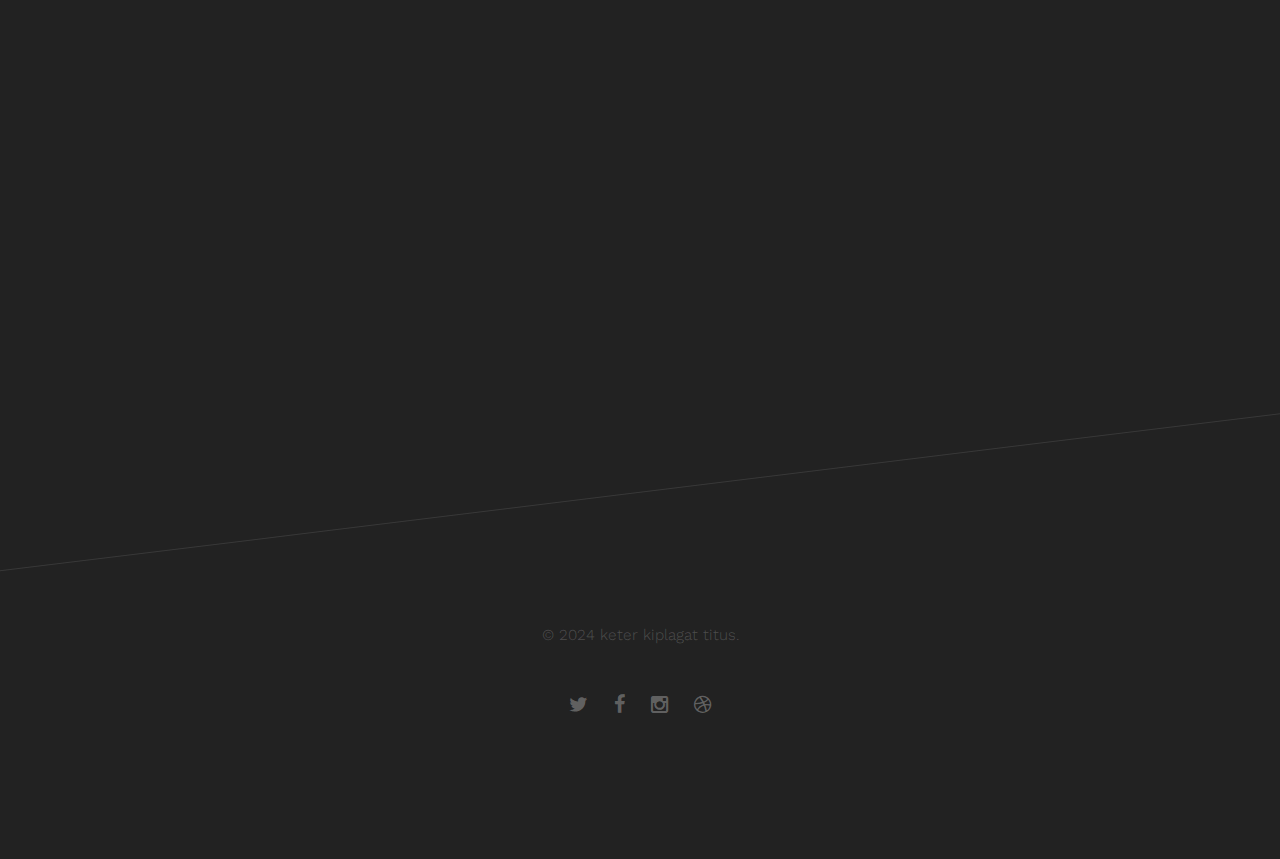
==== commit 299e8940: "image addition test 2" ====
--- a/index.html
+++ b/index.html
@@ -233,7 +233,7 @@
                 <div class="col-md-12">
                   <figure class="fh5co-bio-photo">
                     <img
-                      src="images/me2.JPG"
+                      src="images/SSET 2024-140.JPG"
                       class="img-responsive"
                       alt="Free HTML5 Bootstrap Template"
                     />
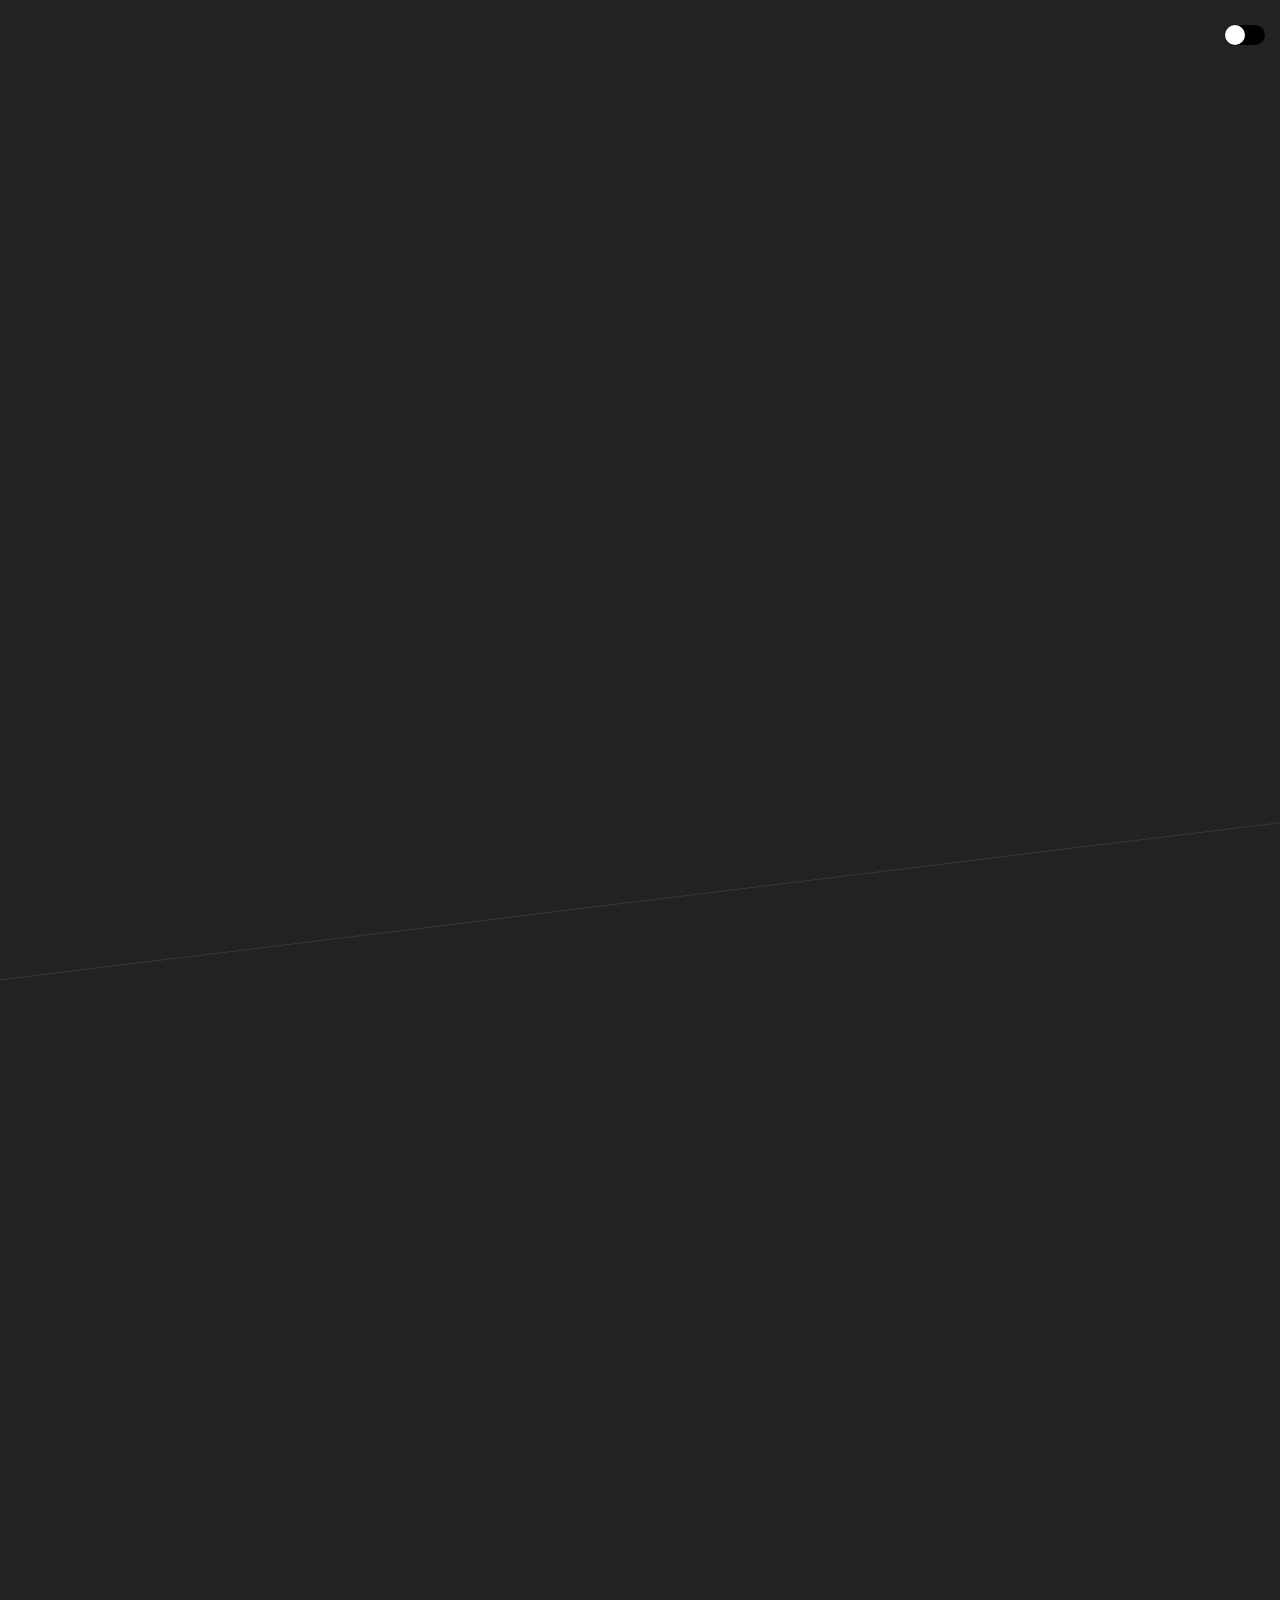
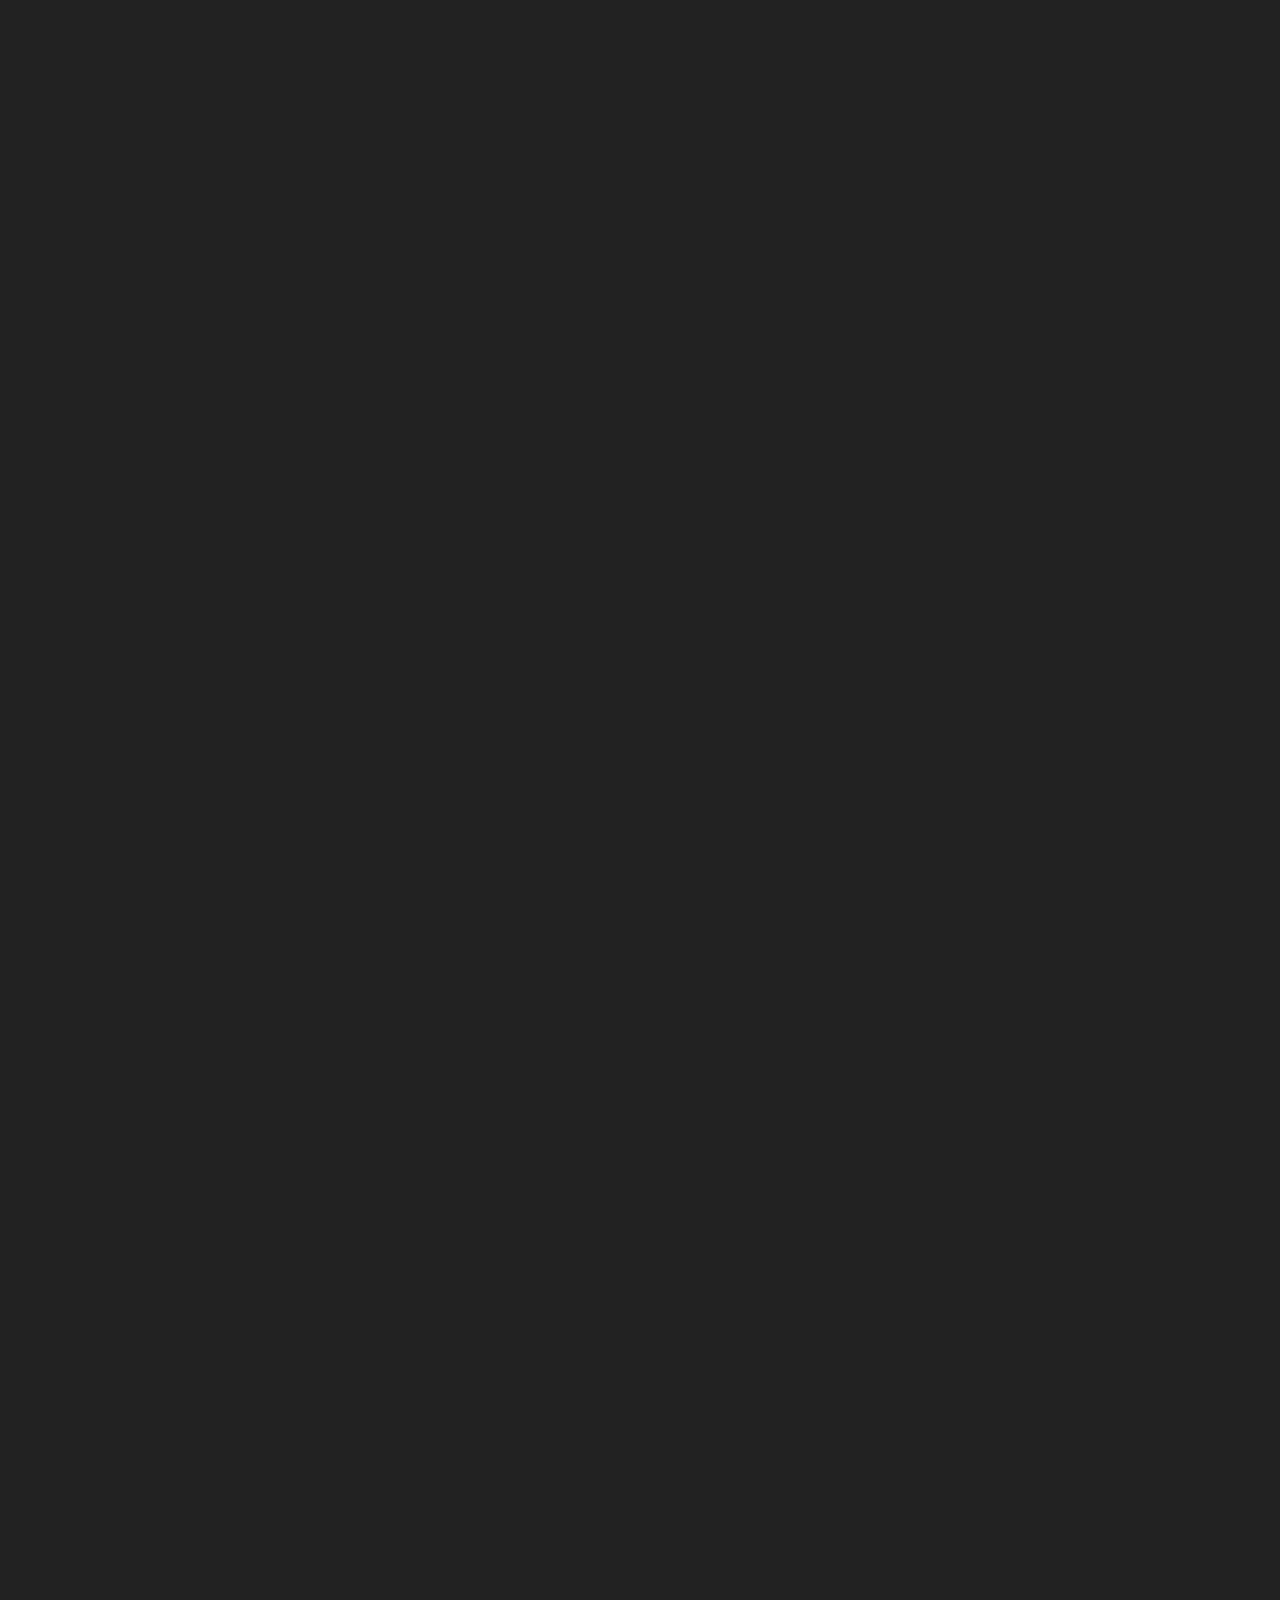
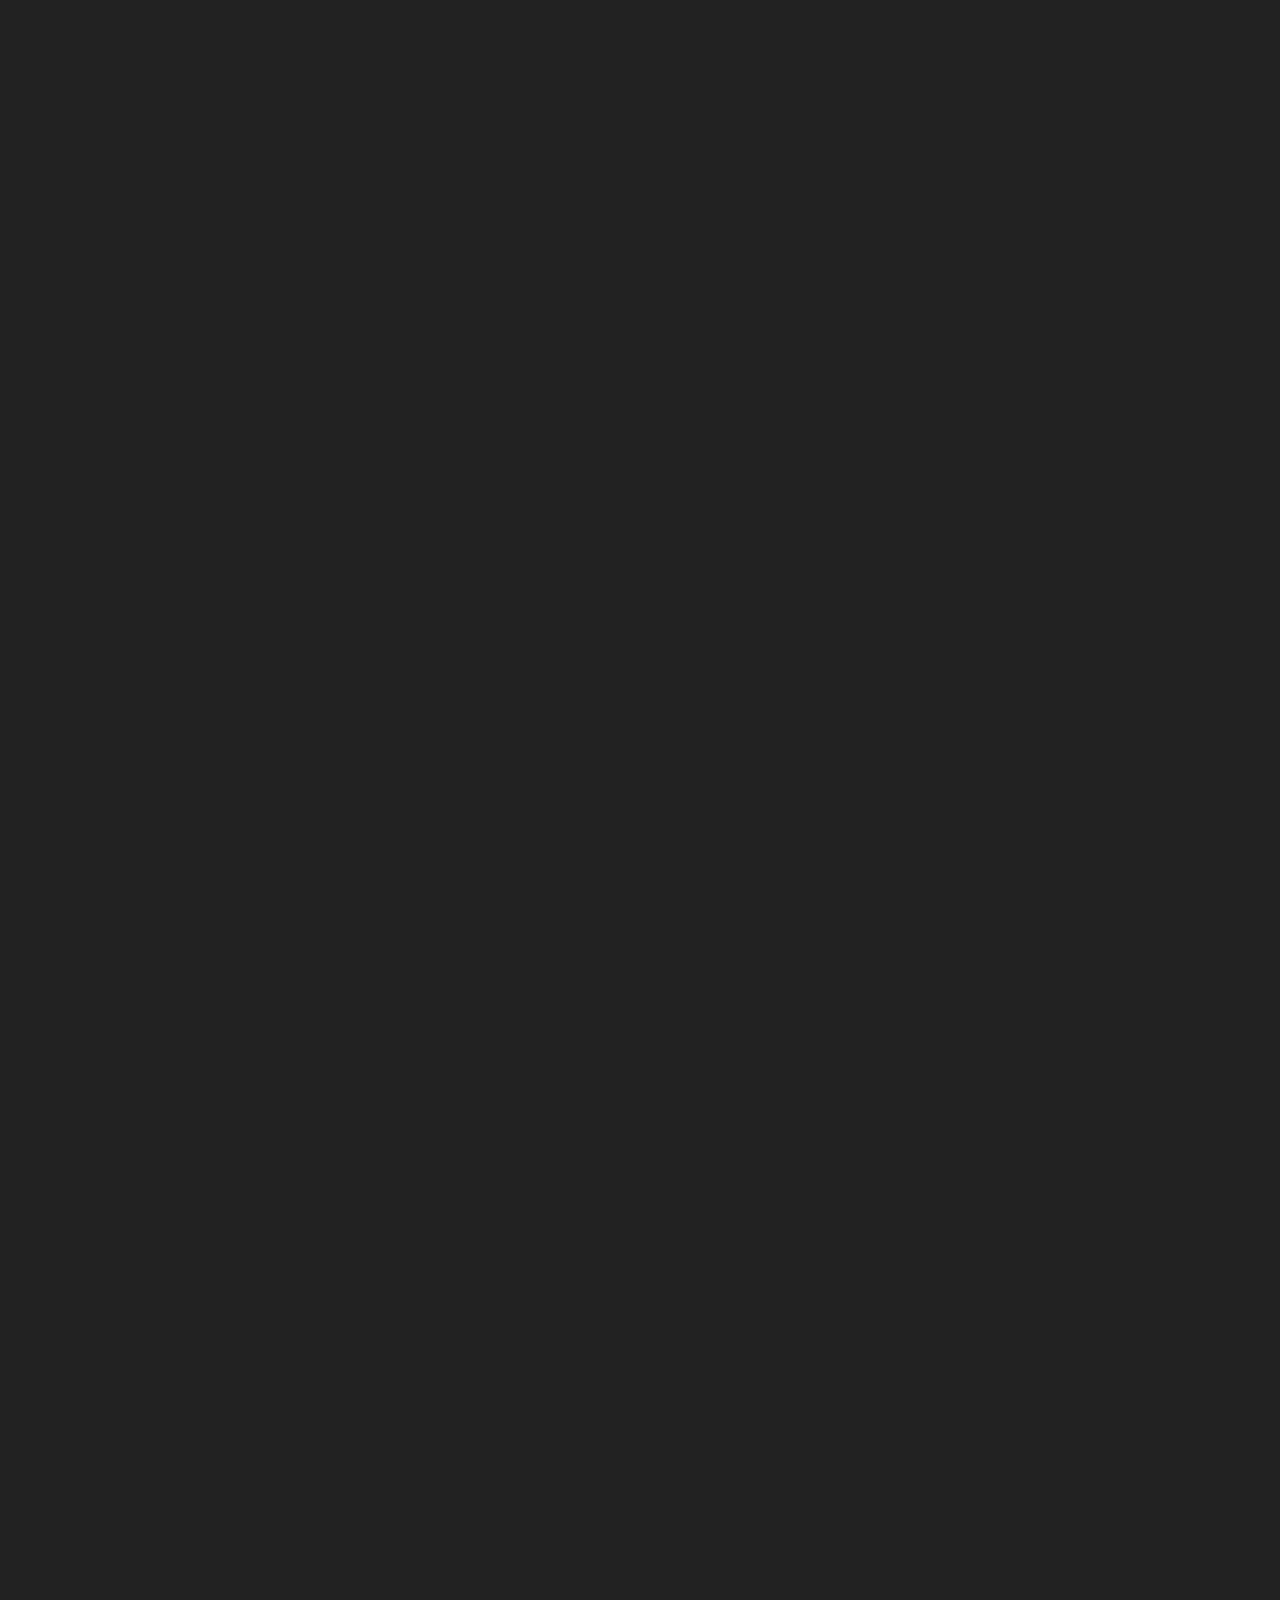
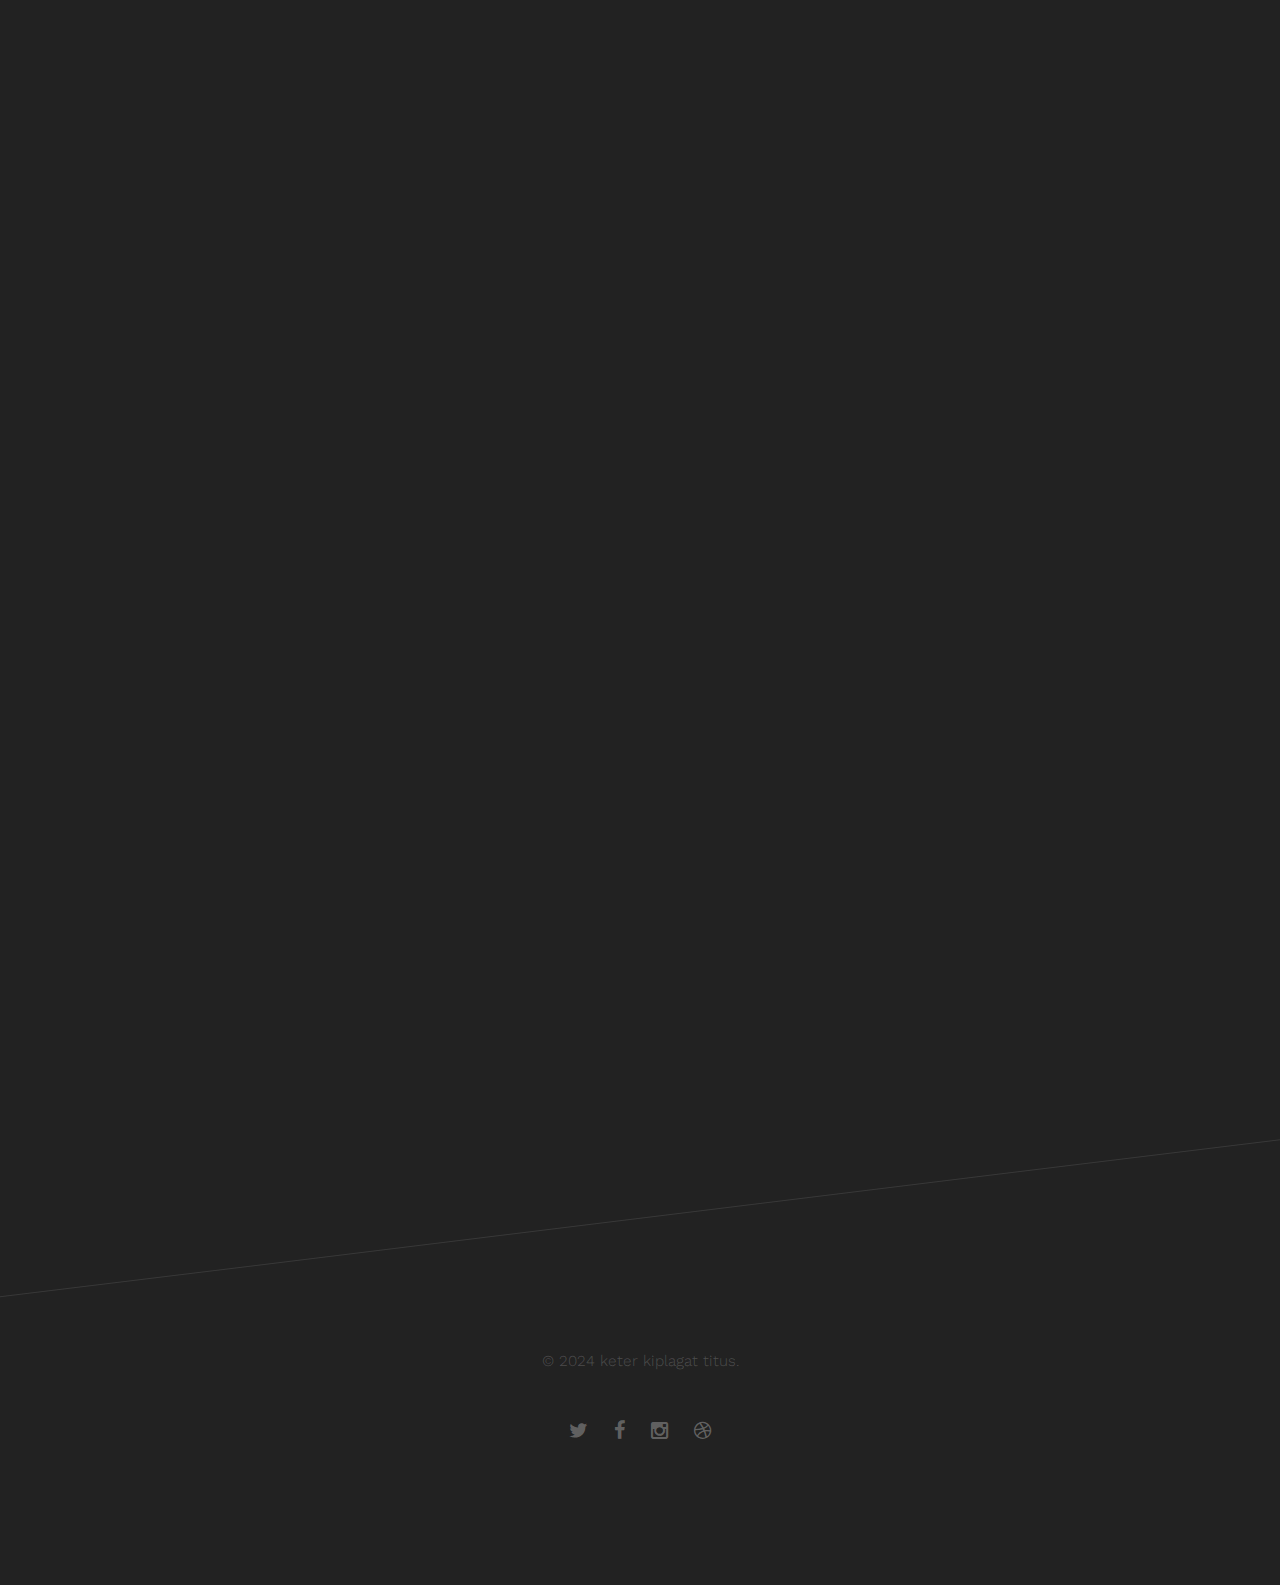
==== commit 514181c8: "Update index.html SSET Shortened" ====
--- a/index.html
+++ b/index.html
@@ -233,7 +233,7 @@
                 <div class="col-md-12">
                   <figure class="fh5co-bio-photo">
                     <img
-                      src="images/SSET 2024-140.JPG"
+                      src="images/SSET.JPG"
                       class="img-responsive"
                       alt="Free HTML5 Bootstrap Template"
                     />
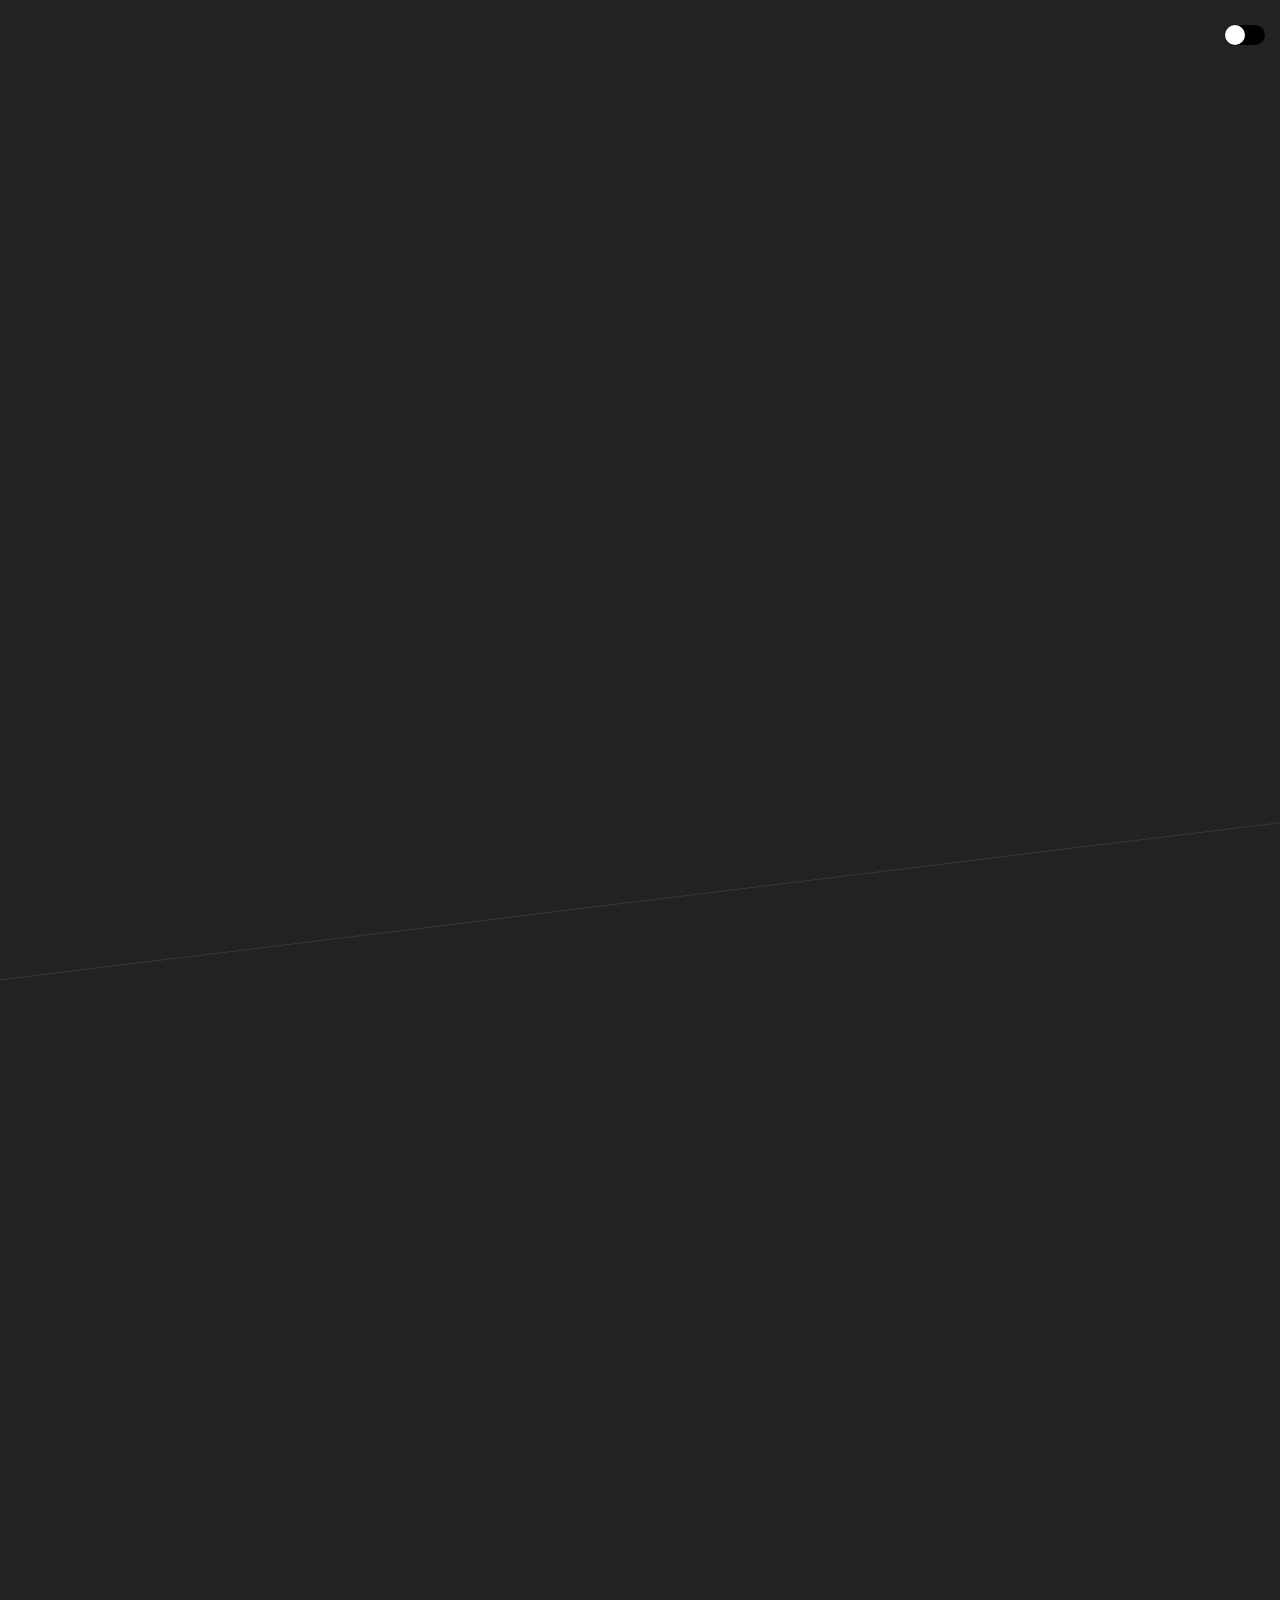
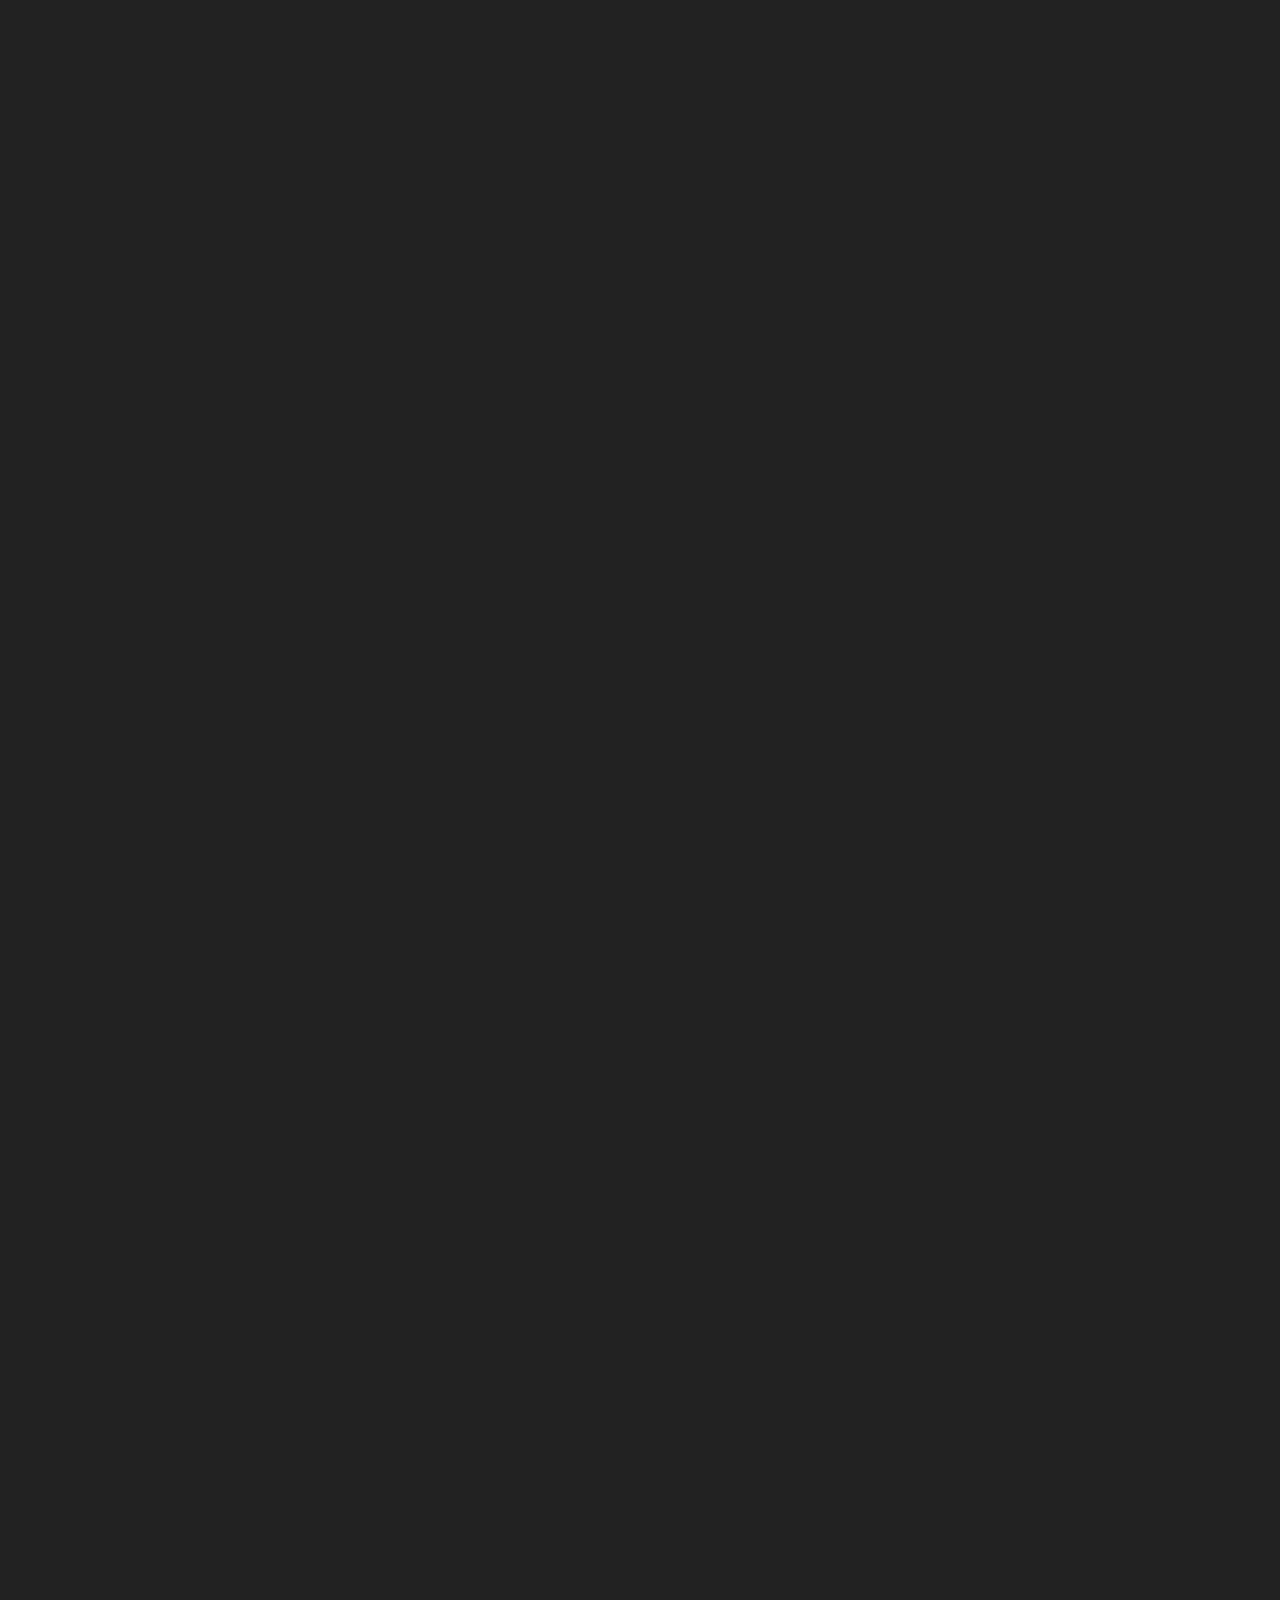
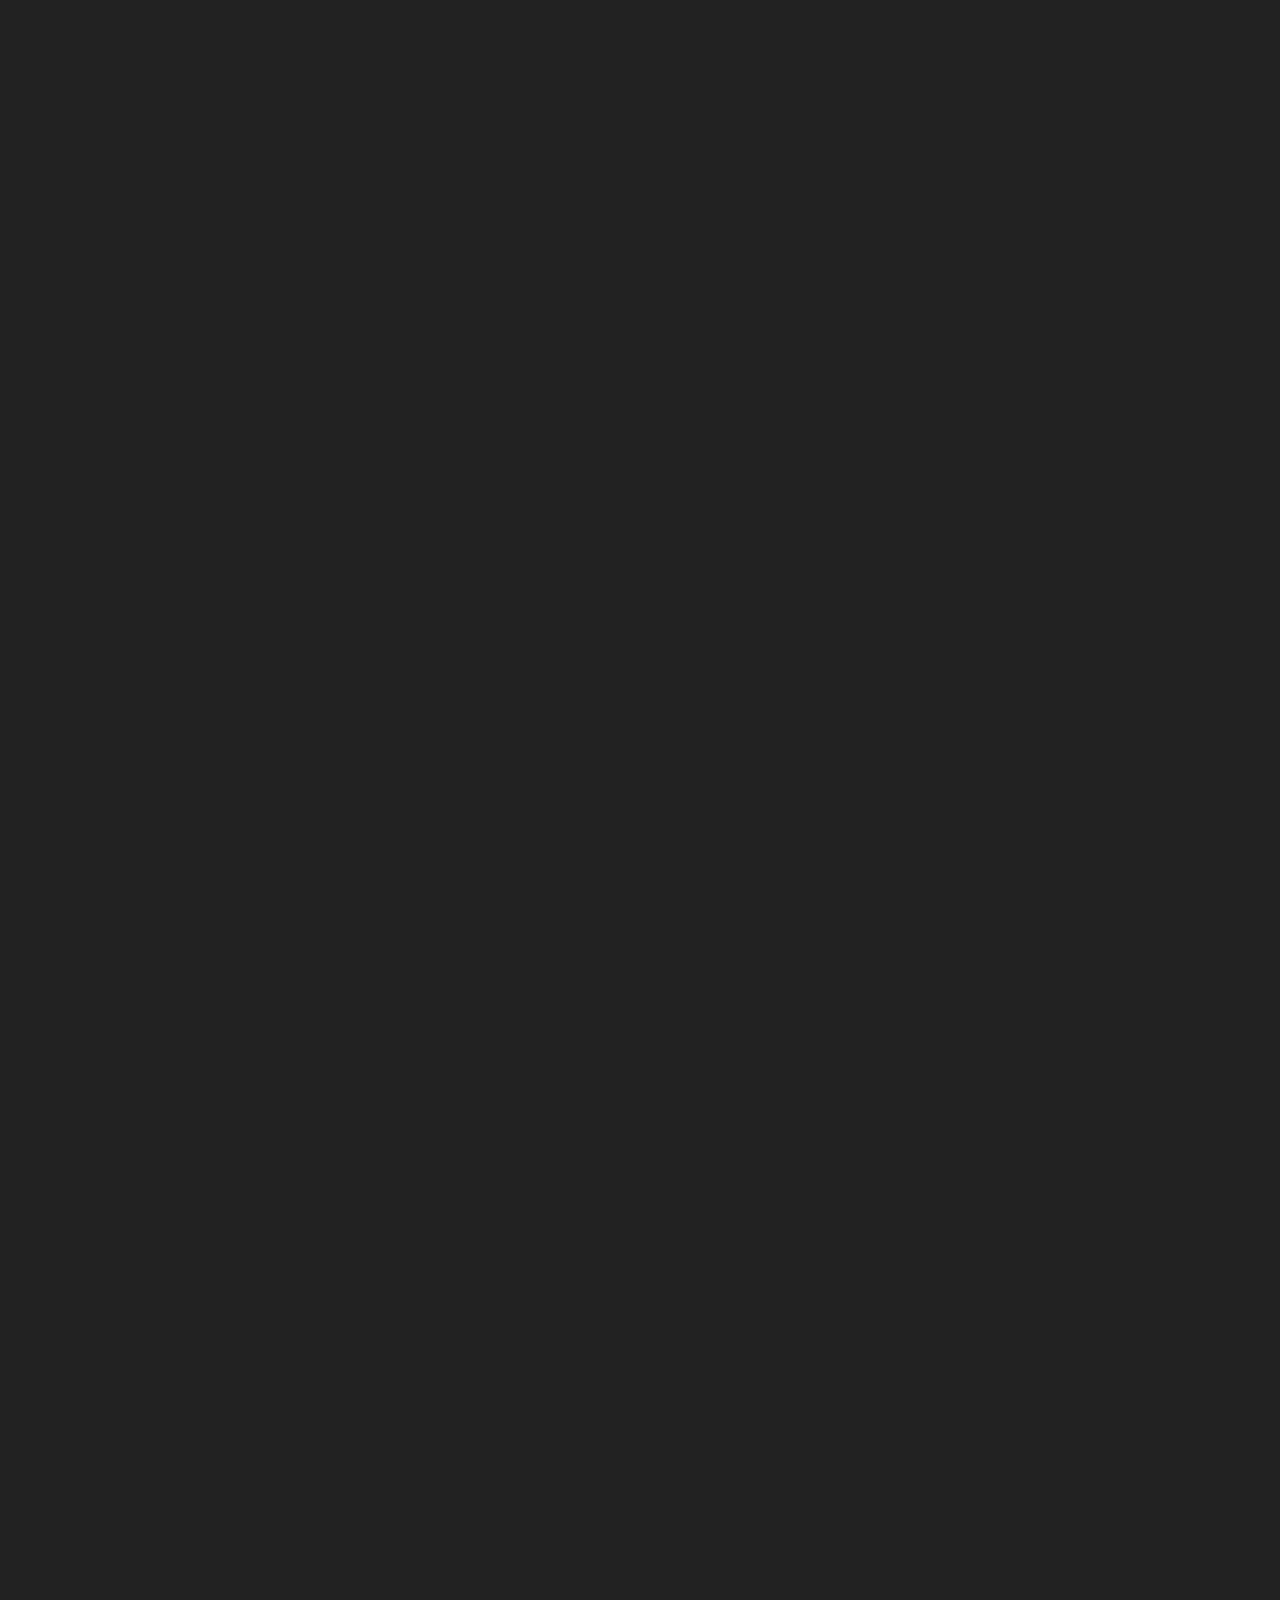
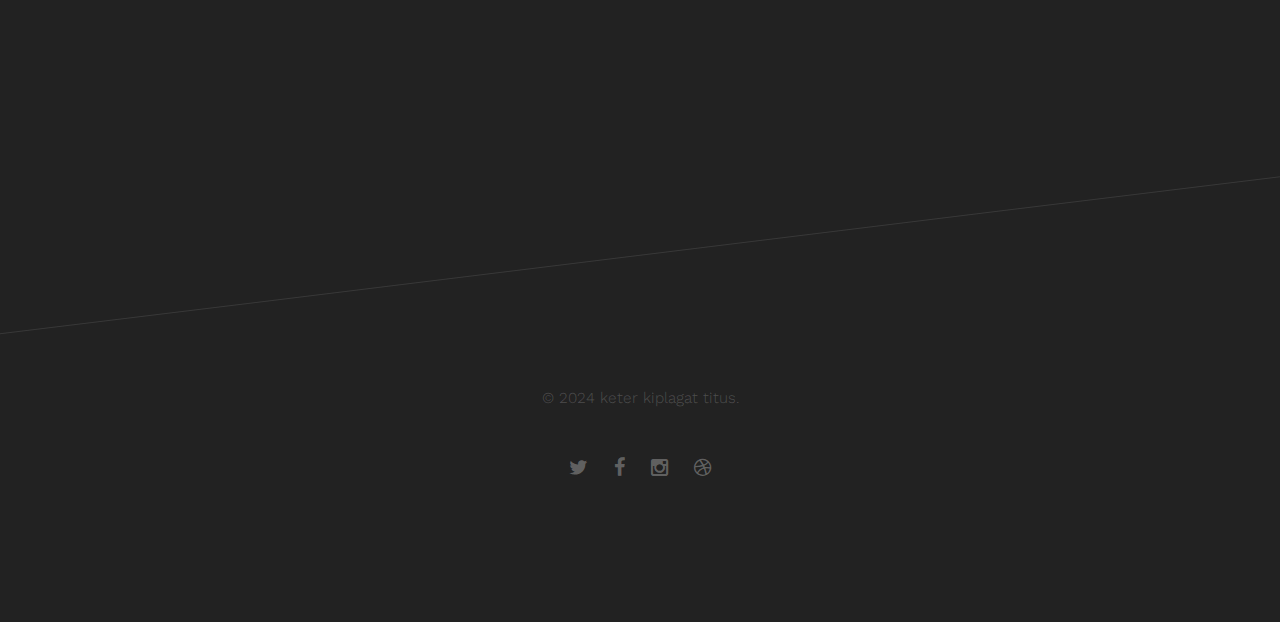
==== commit 4721bb29: "image update" ====
--- a/index.html
+++ b/index.html
@@ -92,6 +92,9 @@
           <li class="animate-box">
             <a href="portfolio.html" class="transition">portfolio</a>
           </li>
+          <li class="animate-box">
+            <a href="portfolio.html" class="transition">Know more</a>
+          </li>
         </ul>
         <a class="style-toggle js-style-toggle" data-style="default" href="#">
           <span class="fh5co-circle"></span>
@@ -138,7 +141,7 @@
                 <div class="col-md-12">
                   <figure class="fh5co-bio-photo">
                     <img
-                      src="images/me4crop.jpg"
+                      src="images/potrait.jpg"
                       class="img-responsive"
                       alt="Free HTML5 Bootstrap Template"
                     />
@@ -233,7 +236,7 @@
                 <div class="col-md-12">
                   <figure class="fh5co-bio-photo">
                     <img
-                      src="images/SSET.JPG"
+                      src="images/me2.JPG"
                       class="img-responsive"
                       alt="Free HTML5 Bootstrap Template"
                     />
@@ -287,19 +290,7 @@
                   <p>Network security, design and management</p>
                 </div>
               </div>
-              
-              <div class="row row-bottom-padded-sm animate-box">
-                <div class="col-md-12">
-                  <figure class="fh5co-bio-photo">
-                    <img
-                      src="images/me2.JPG"
-                      class="img-responsive"
-                      alt="Free HTML5 Bootstrap Template"
-                    />
-                  </figure>
-                </div>
-              </div>
-              
+
               <div class="row animate-box row-bottom-padded-sm">
                 <div class="col-md-3">
                   <h3 class="fh5co-section-heading">
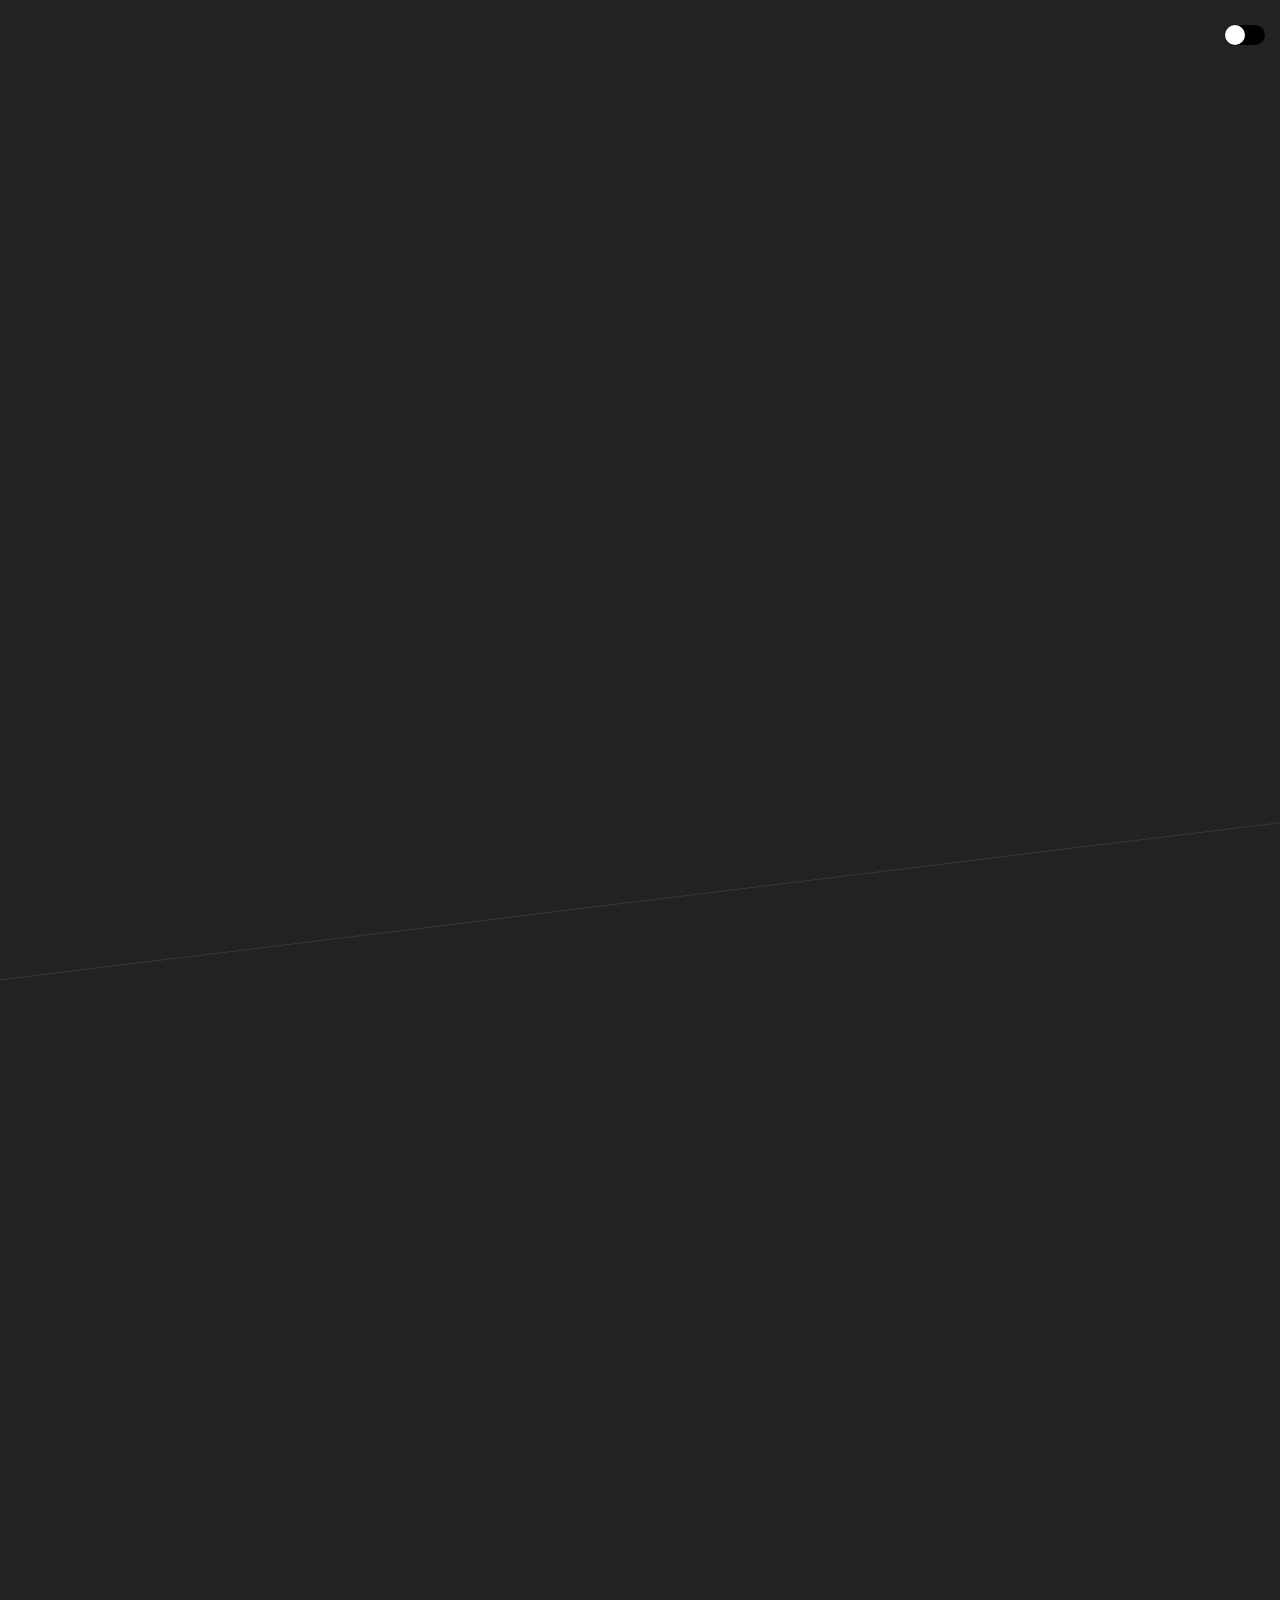
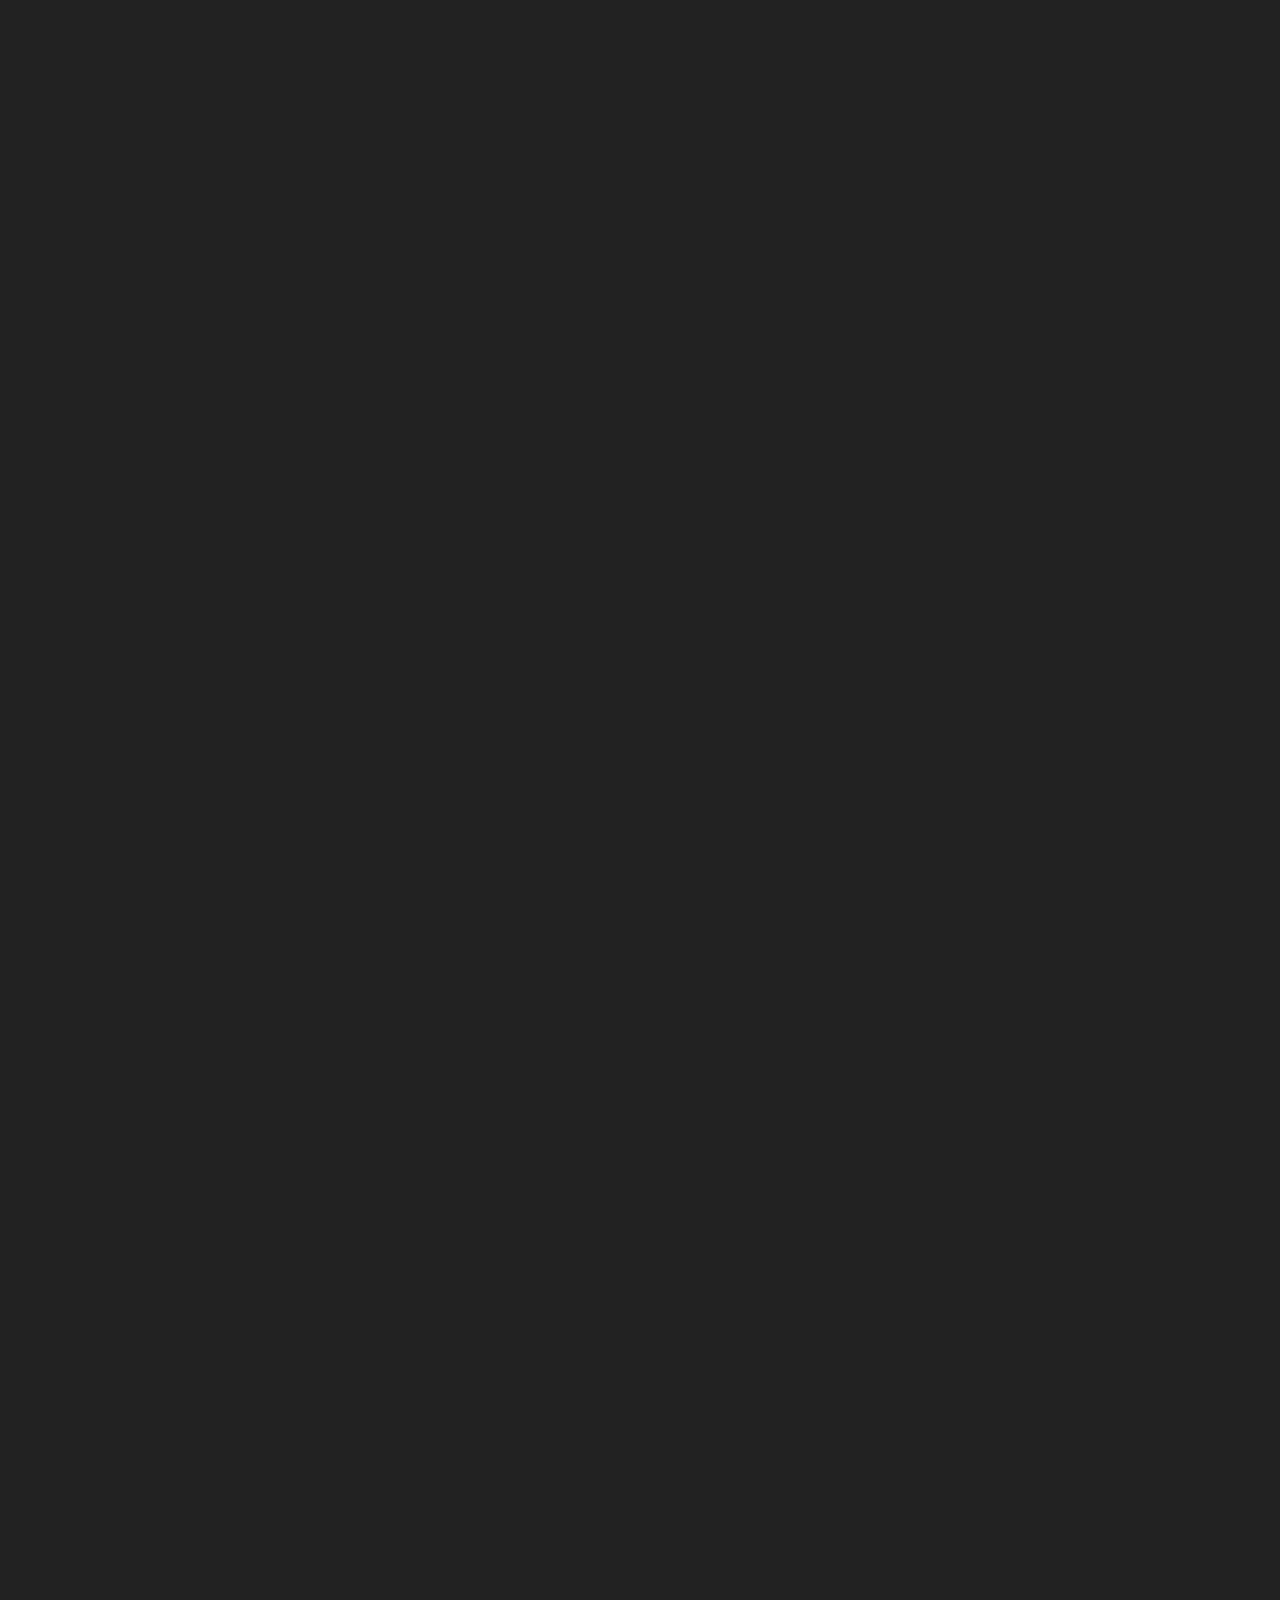
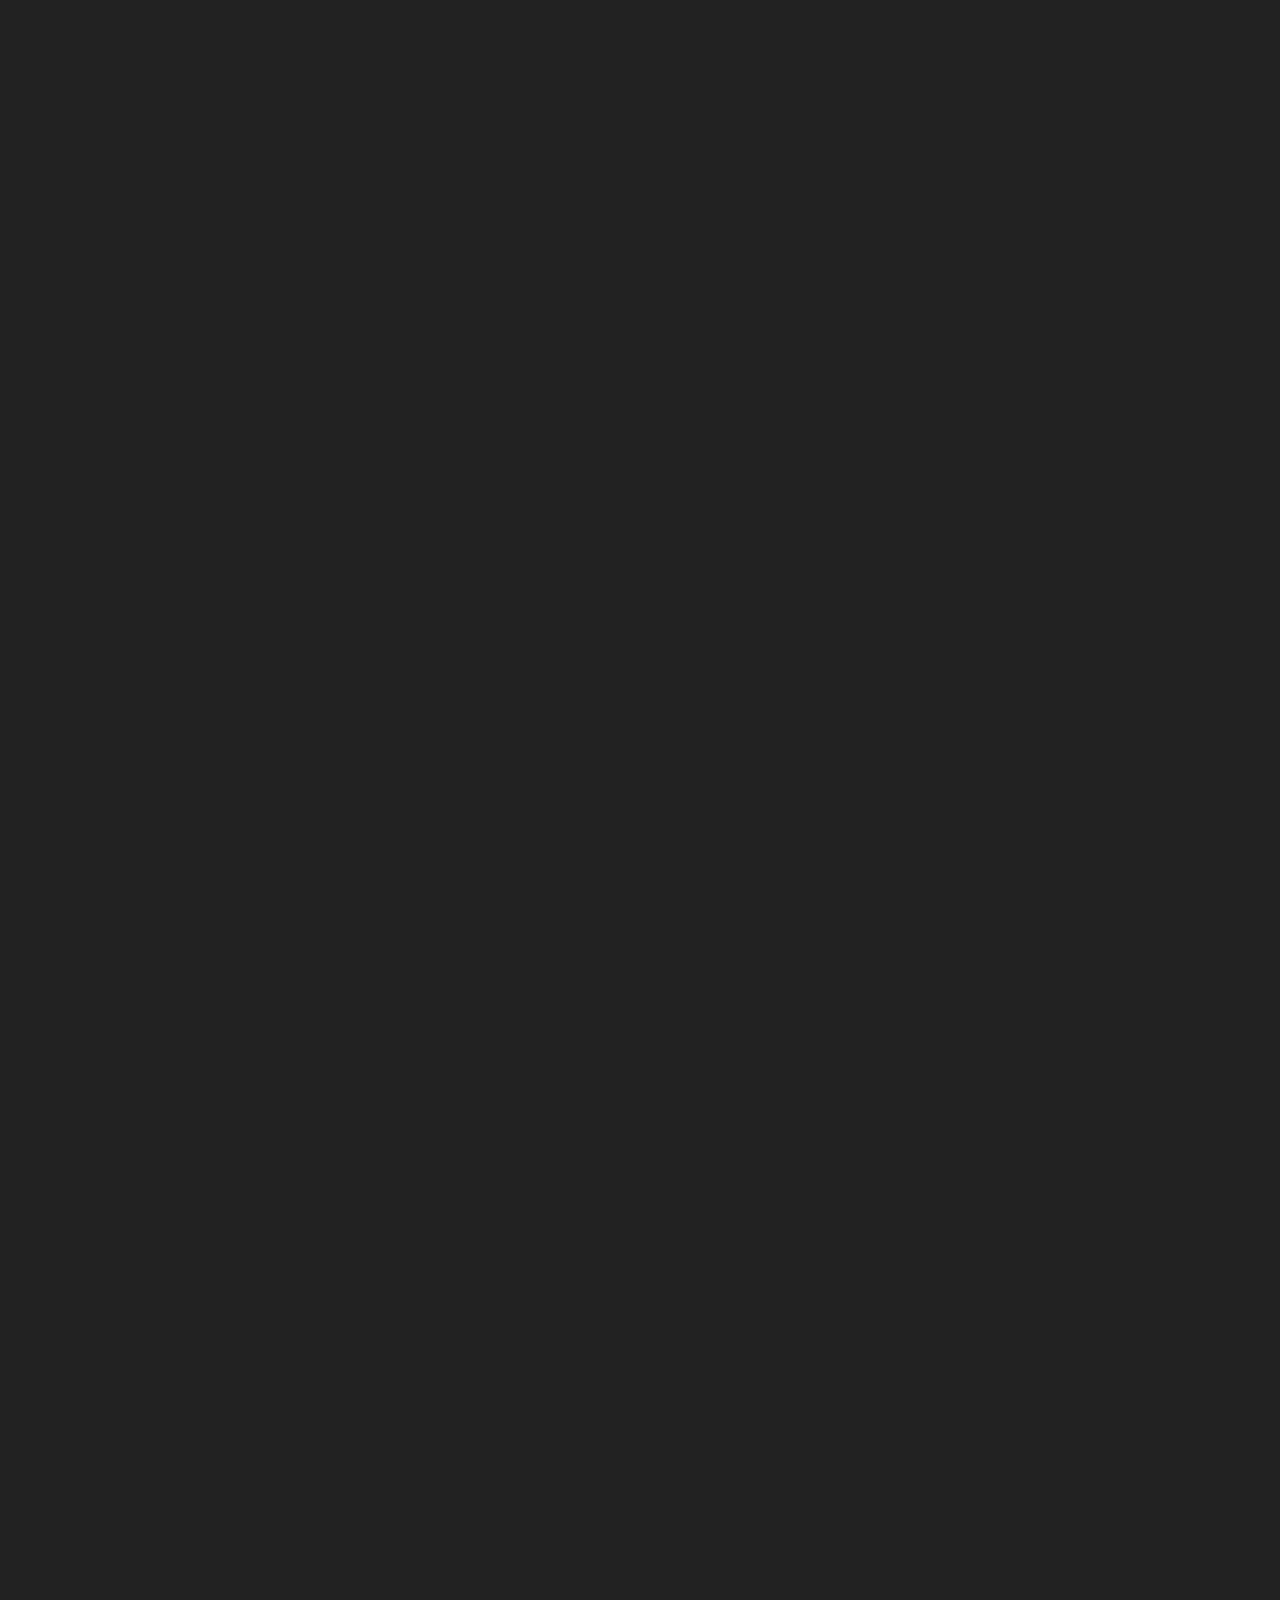
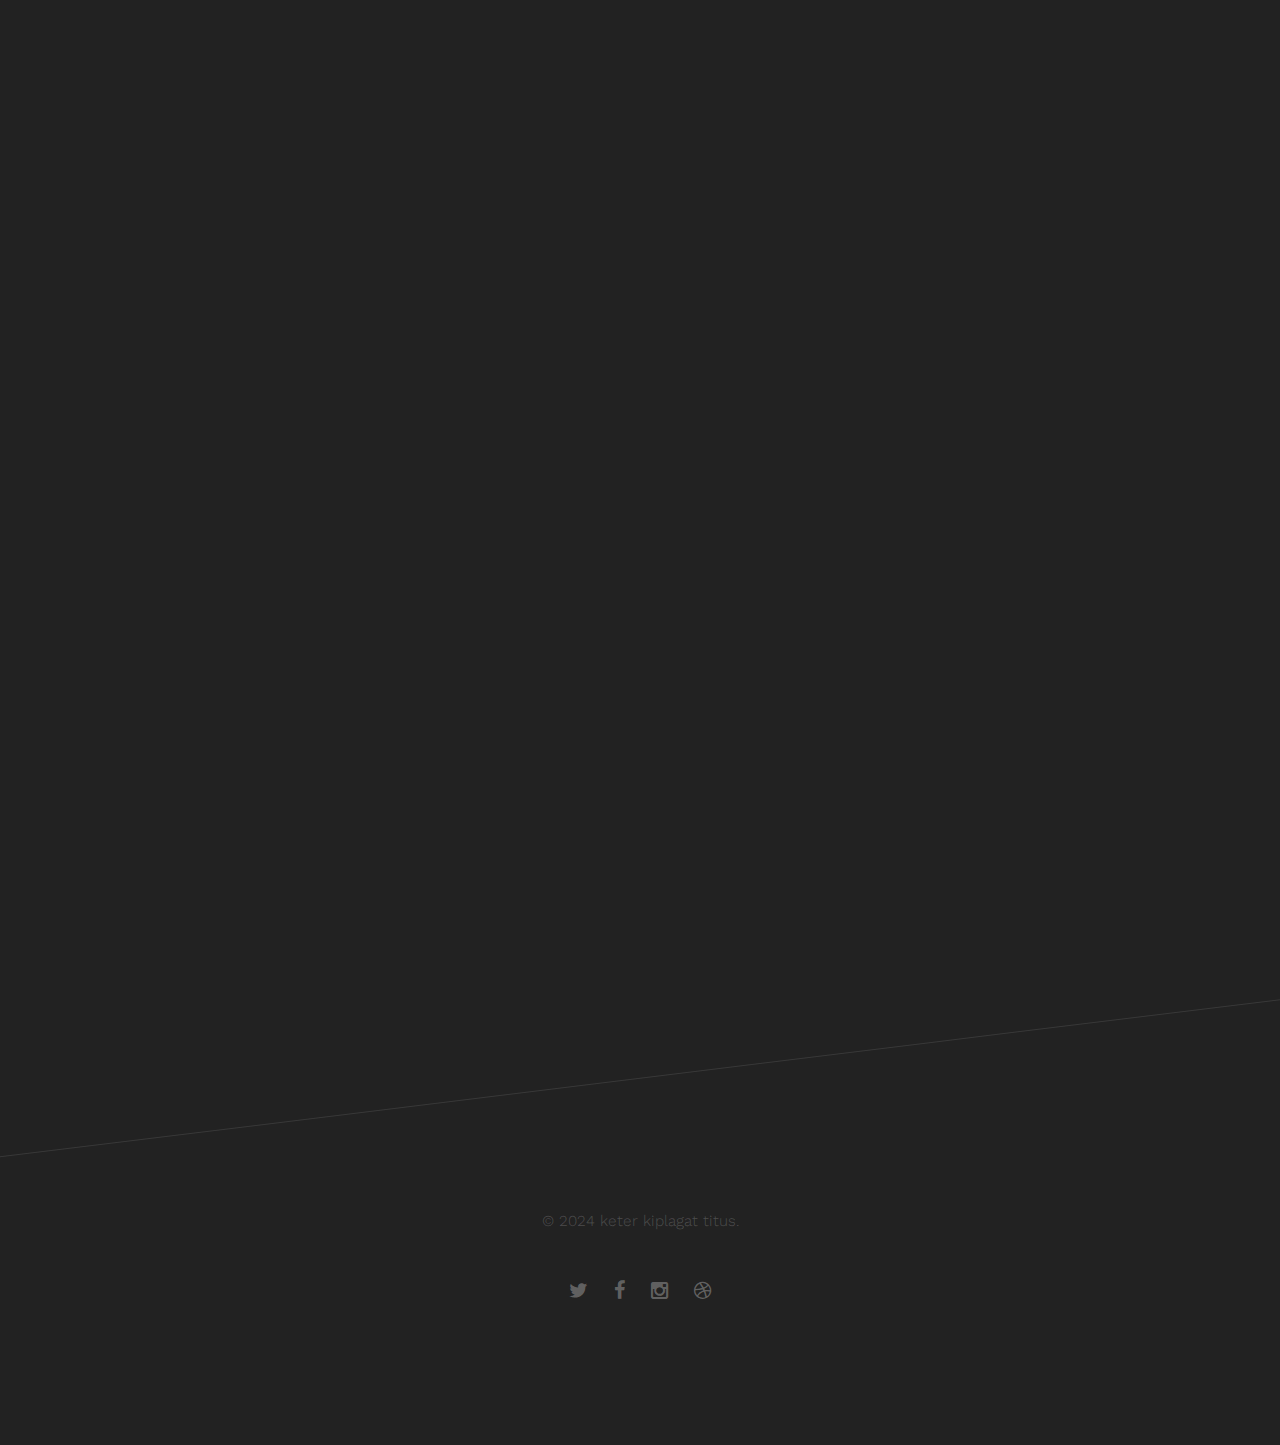
==== commit 5a855eab: "Merge branch 'main' of https://github.com/keterFree/myPortfolio" ====
--- a/index.html
+++ b/index.html
@@ -290,7 +290,19 @@
                   <p>Network security, design and management</p>
                 </div>
               </div>
-
+              
+              <div class="row row-bottom-padded-sm animate-box">
+                <div class="col-md-12">
+                  <figure class="fh5co-bio-photo">
+                    <img
+                      src="images/SSET.JPG"
+                      class="img-responsive"
+                      alt="Free HTML5 Bootstrap Template"
+                    />
+                  </figure>
+                </div>
+              </div>
+              
               <div class="row animate-box row-bottom-padded-sm">
                 <div class="col-md-3">
                   <h3 class="fh5co-section-heading">
